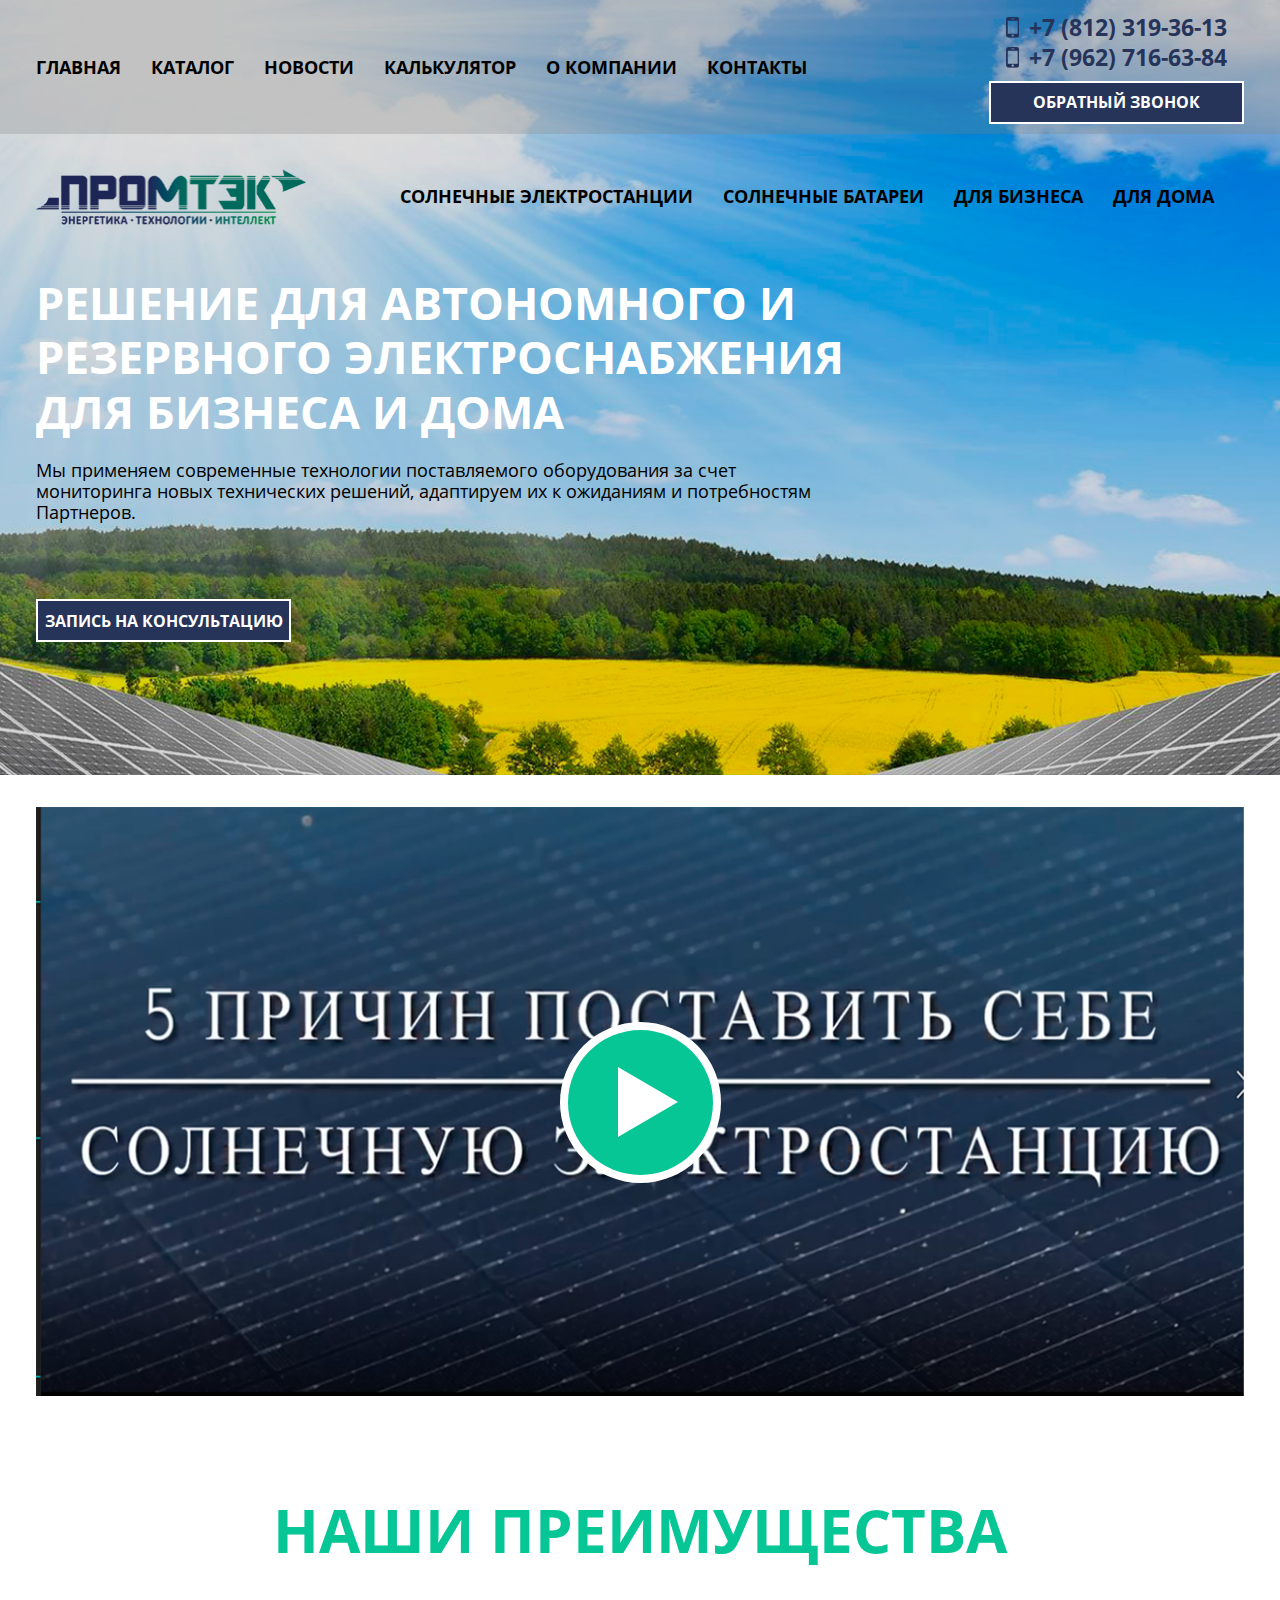
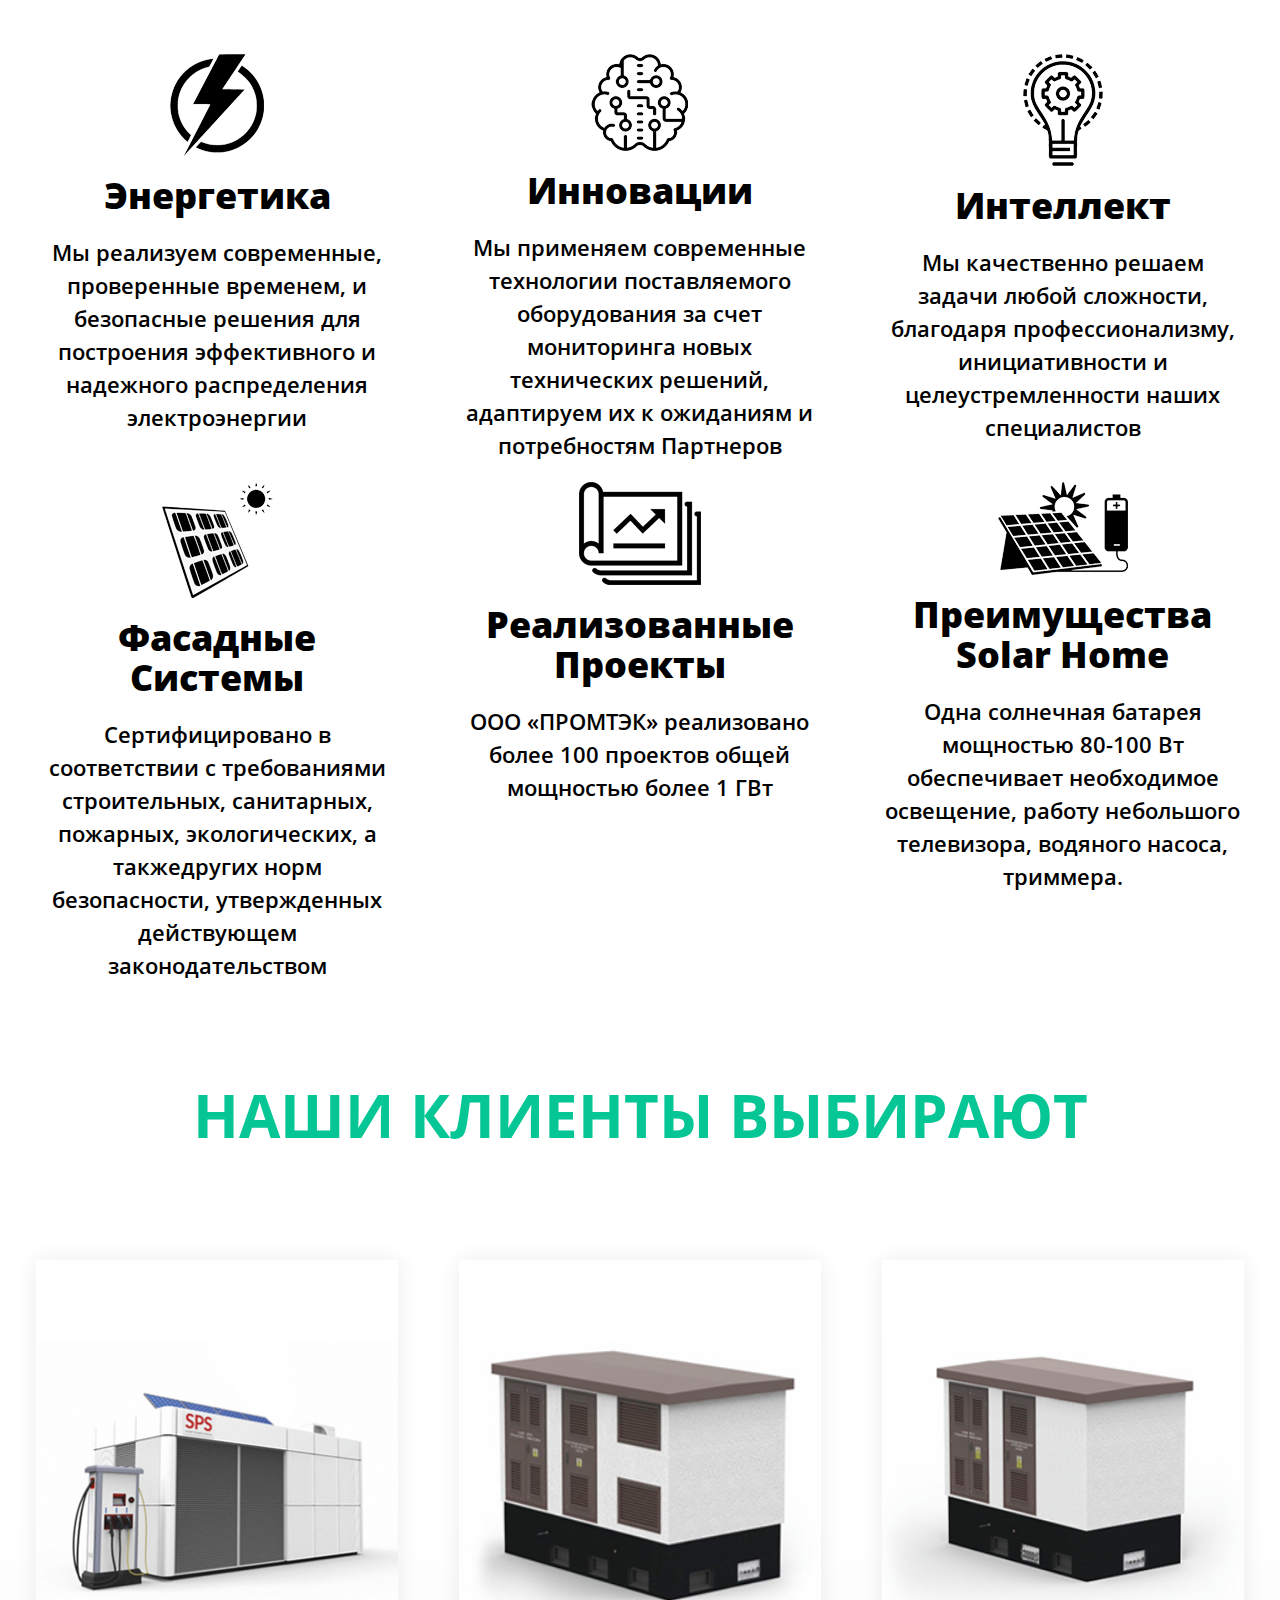
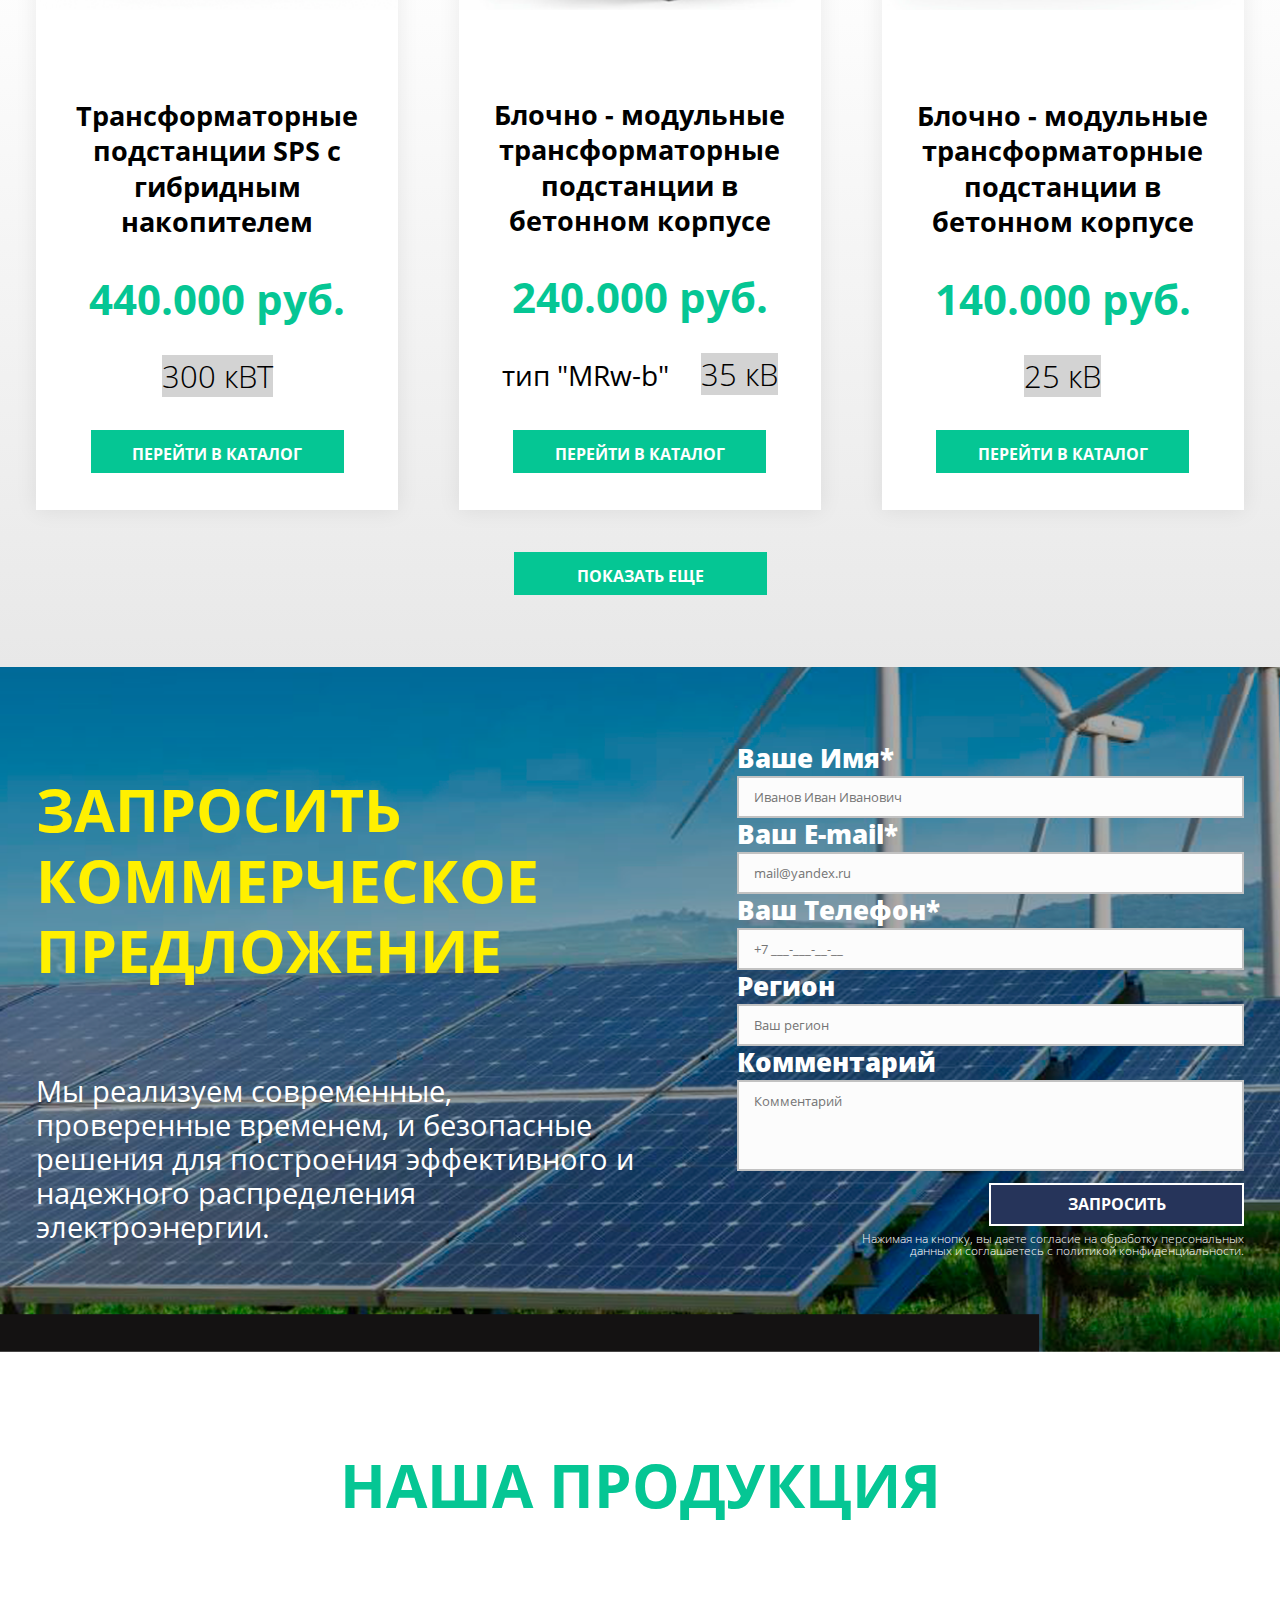
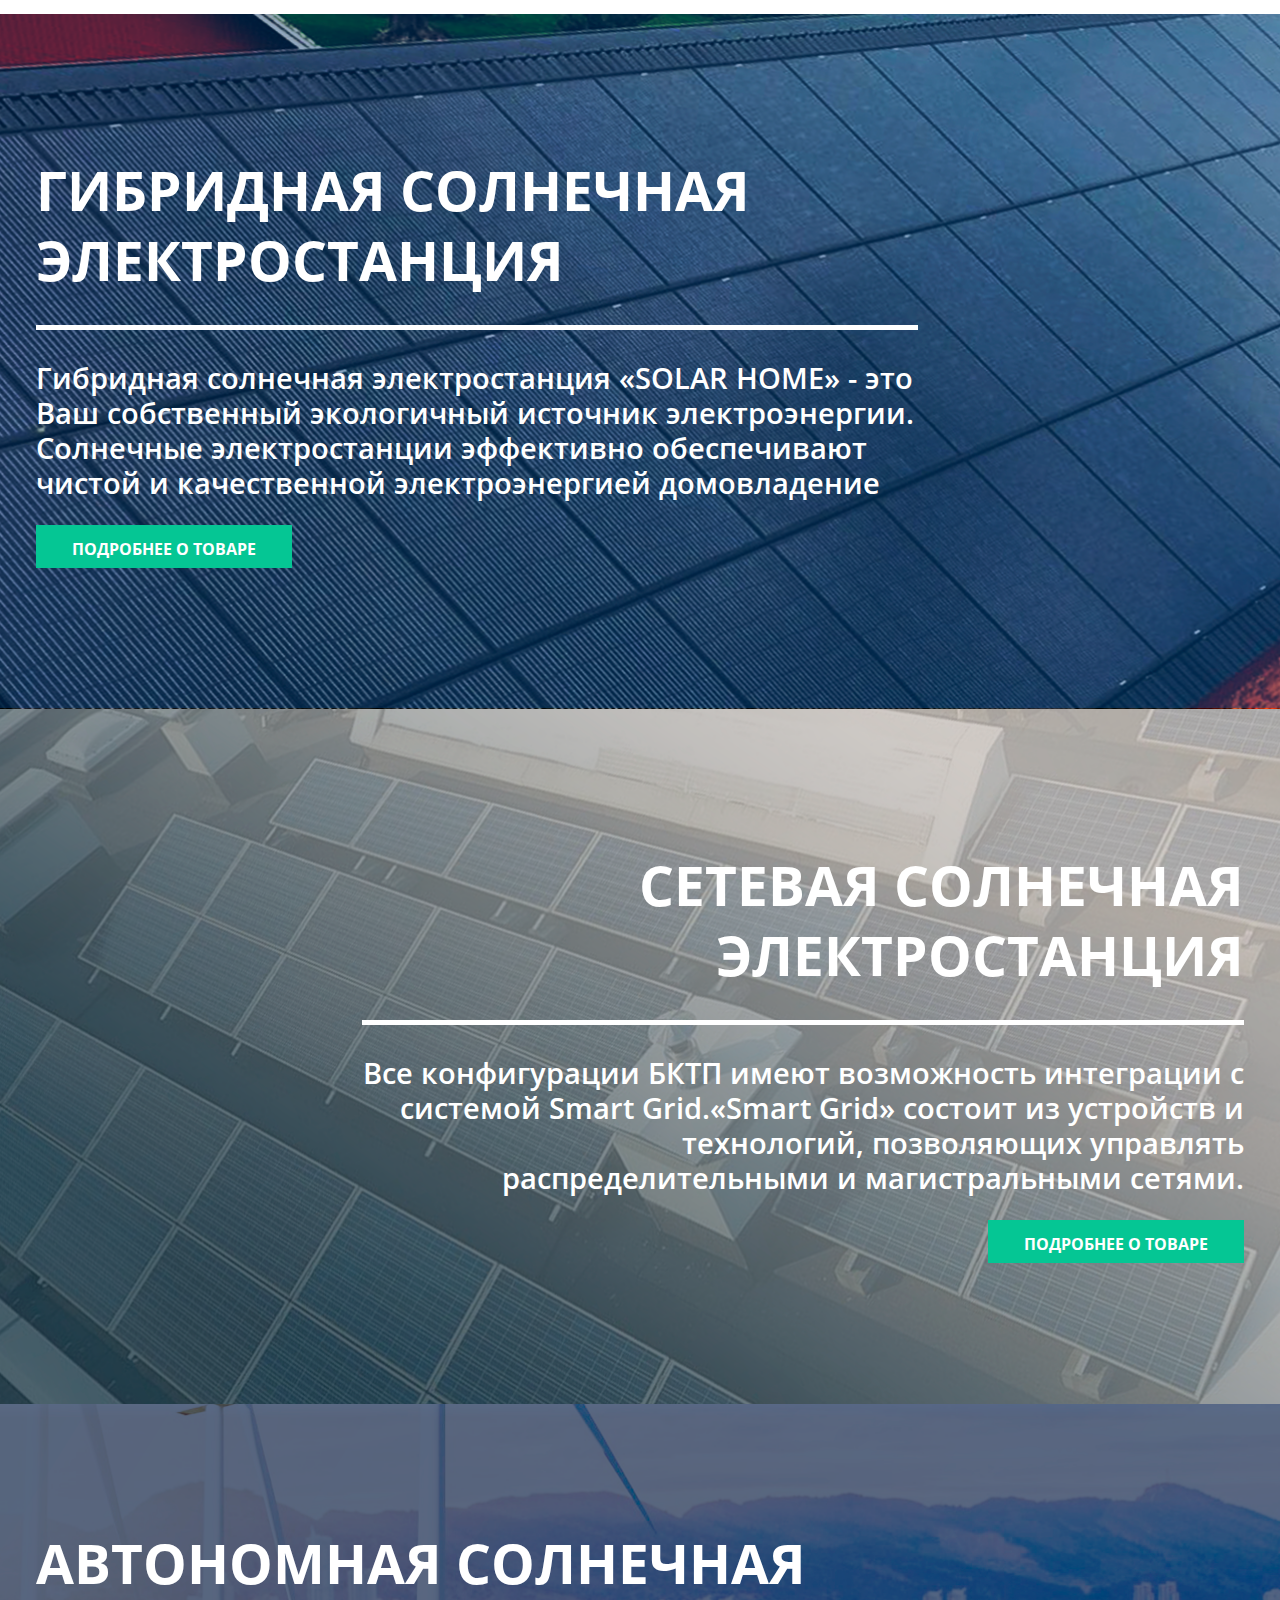
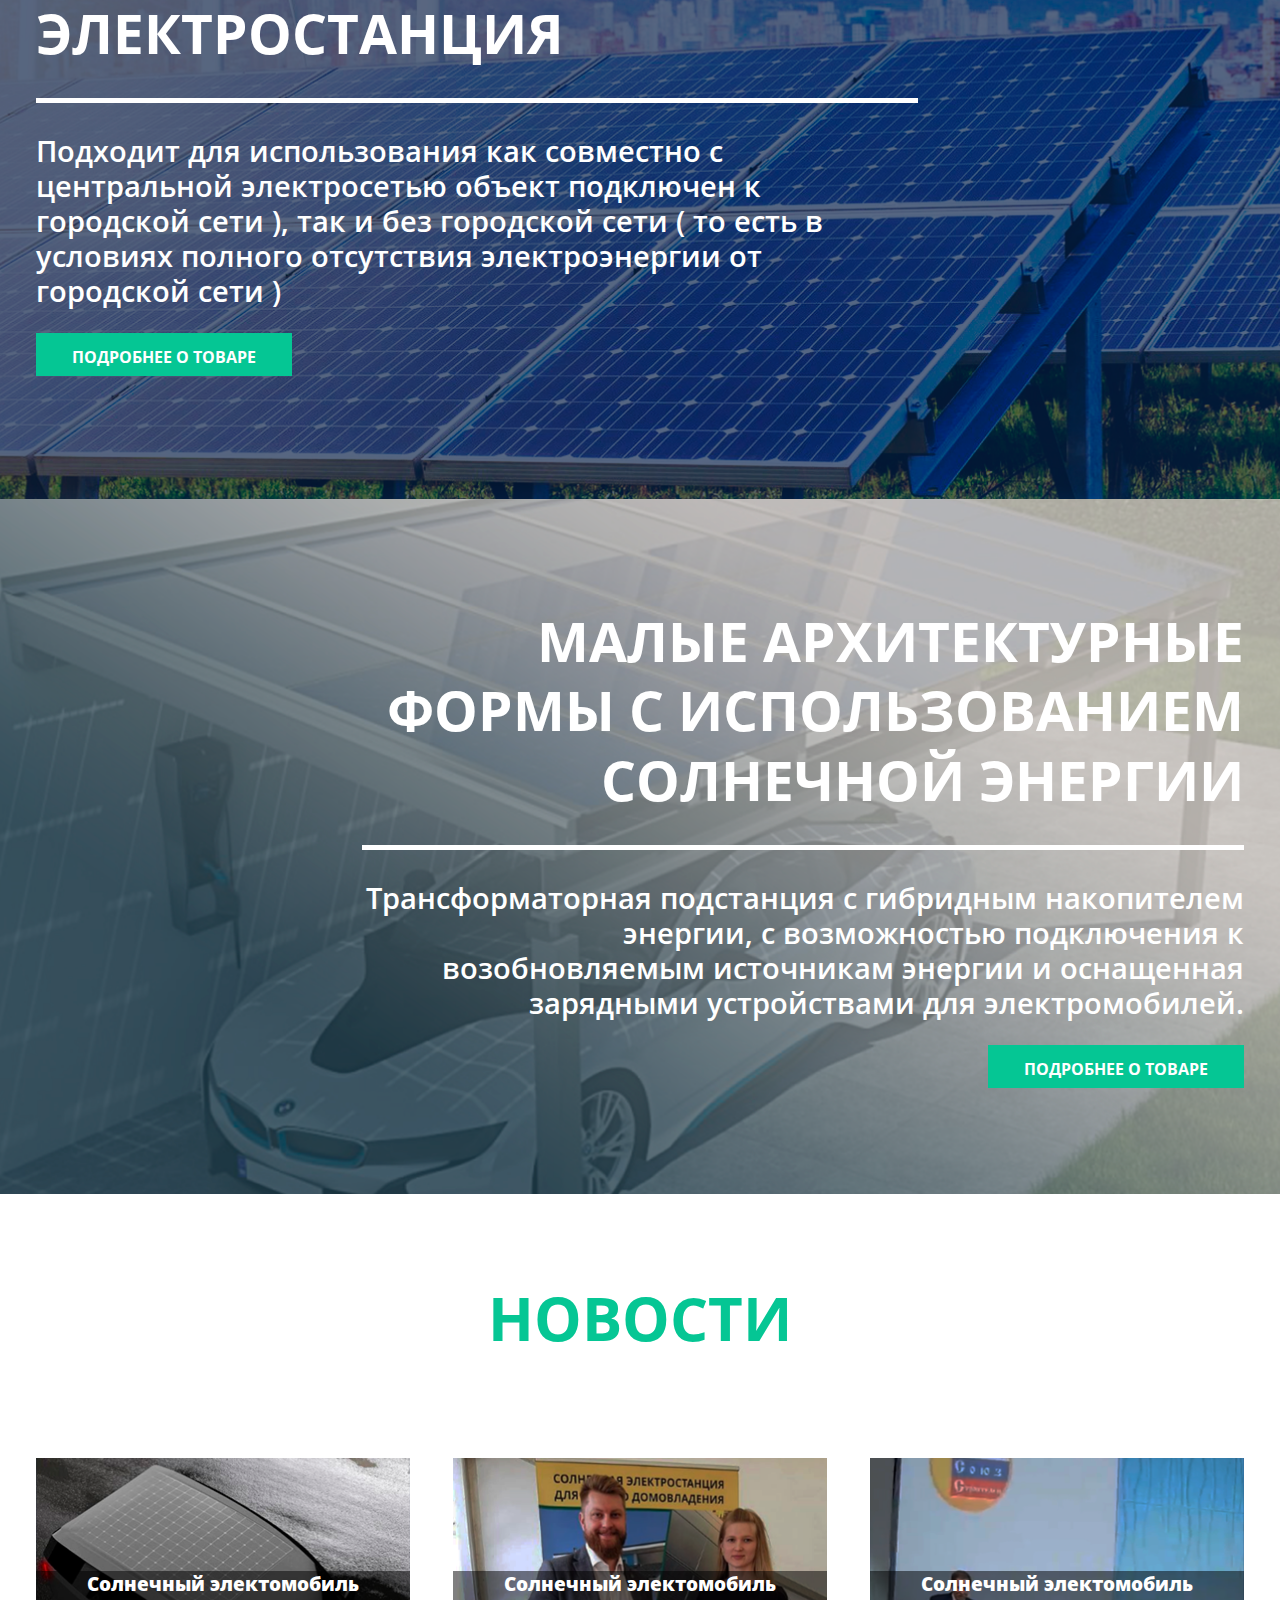
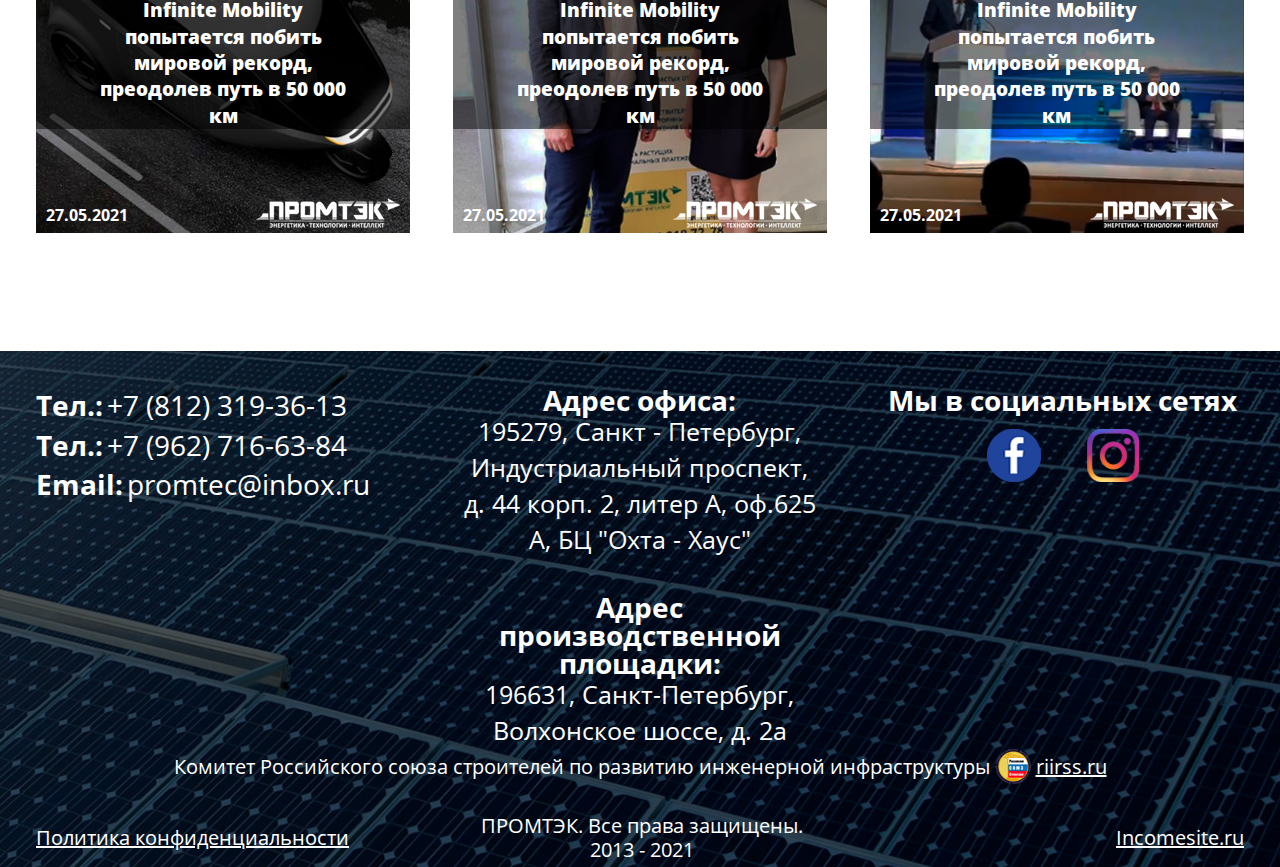
==== index.html @ 2bddaad9 "catalog-tems almost done" ====
<!DOCTYPE html>
<html lang="ru">

<head>
    <meta charset="UTF-8">
    <title>Главная</title>
    <meta name="viewport"
          content="width=device-width, initial-scale=1, minimum-scale=1, maximum-scale=1, user-scalable=no">
    <link rel="shortcut icon" href="img/icon/favicon.ico" type="image/x-icon">
    <!-- Link fancybox CSS -->
    <link rel="stylesheet" href="lib/fancybox/css/jquery.fancybox.css">
    <!-- Link slickslider CSS -->
    <link rel="stylesheet" href="lib/slick/slickslider.css">
    <!-- Link rSlider CSS -->
    <link rel="stylesheet" href="lib/rSlider/css/rSlider.min.css"/>

    <link rel="stylesheet" href="styles/main.css"/>
</head>

<body class="flex-scroll">
<header class="header main-page_header">
    <div class="header-background">
        <div class="wrapper">
            <nav class="top-menu">
                <ul class="top-menu__list">
                    <li class="top-menu__item"><a href="./index.html" class="top-menu__link">ГЛАВНАЯ</a></li>
                    <li class="top-menu__item drop-down"><a href="./catalog.html" class="top-menu__link">КАТАЛОГ</a></li>
                    <li class="top-menu__item"><a href="./news.html" class="top-menu__link">НОВОСТИ</a></li>
                    <li class="top-menu__item"><a href="./calculator.html" class="top-menu__link">КАЛЬКУЛЯТОР</a></li>
                    <li class="top-menu__item"><a href="./about.html" class="top-menu__link">О КОМПАНИИ</a></li>
                    <li class="top-menu__item"><a href="./contacts.html" class="top-menu__link">КОНТАКТЫ</a></li>
                </ul>
            </nav>
            <div class="top-callback">
                <div class="top-callback__container">
                    <svg
                            xmlns="http://www.w3.org/2000/svg"
                            xmlns:xlink="http://www.w3.org/1999/xlink"
                            width="13px" height="21px">
                        <image x="0px" y="0px" width="13px" height="21px"
                               xlink:href="[data-uri]"/>
                    </svg>
                    <span class="top-callback__phone"><a href="tel:+7-(812)-319-36-13">+7 (812) 319-36-13</a></span>
                </div>
                <div class="top-callback__container">
                    <svg
                            xmlns="http://www.w3.org/2000/svg"
                            xmlns:xlink="http://www.w3.org/1999/xlink"
                            width="13px" height="21px">
                        <image x="0px" y="0px" width="13px" height="21px"
                               xlink:href="[data-uri]"/>
                    </svg>
                    <span class="top-callback__phone"><a href="tel:+7-(962)-716-63-84">+7 (962) 716-63-84</a></span>
                </div>

                <button type="button" data-src="#00" class="top-callback__btn btn-style_alpha modal-inline_no-arrows">
                    <span>ОБРАТНЫЙ ЗВОНОК</span></button>
            </div>
            <div class="catalog-drop-down" style="display: none;">

                <div class="catalog-drop-down__row-item">
                    <div class="catalog-drop-down__item">
                        <div class="catalog-drop-down__item-link_container">
                            <a href="#">Трансформаторная подстанция
                                SPS с гибридным накопителем</a>
                        </div>
                        <div class="catalog-drop-down__all-link_container">
                            <a href="#">Все товары</a>
                            <svg
                                    xmlns="http://www.w3.org/2000/svg"
                                    xmlns:xlink="http://www.w3.org/1999/xlink"
                                    width="15px" height="15px">
                                <image x="0px" y="0px" width="15px" height="15px"
                                       xlink:href="[data-uri]"/>
                            </svg>
                        </div>
                    </div>

                    <div class="catalog-drop-down__item">
                        <div class="catalog-drop-down__item-link_container">
                            <a href="#">Распределительные устройства
                                среднего напряжения</a>
                        </div>
                        <div class="catalog-drop-down__all-link_container">
                            <a href="#">Все товары</a>
                            <svg
                                    xmlns="http://www.w3.org/2000/svg"
                                    xmlns:xlink="http://www.w3.org/1999/xlink"
                                    width="15px" height="15px">
                                <image x="0px" y="0px" width="15px" height="15px"
                                       xlink:href="[data-uri]"/>
                            </svg>
                        </div>
                    </div>

                    <div class="catalog-drop-down__item">
                        <div class="catalog-drop-down__item-link_container">
                            <a href="#">Распределительные устройства
                                низкого напряжения</a>
                        </div>
                        <div class="catalog-drop-down__all-link_container">
                            <a href="#">Все товары</a>
                            <svg
                                    xmlns="http://www.w3.org/2000/svg"
                                    xmlns:xlink="http://www.w3.org/1999/xlink"
                                    width="15px" height="15px">
                                <image x="0px" y="0px" width="15px" height="15px"
                                       xlink:href="[data-uri]"/>
                            </svg>
                        </div>
                    </div>
                </div>
                <div class="catalog-drop-down__row-item">
                    <div class="catalog-drop-down__item">
                        <div class="catalog-drop-down__item-link_container">
                            <a href="#">Гибридные солнечные
                                электростанции</a>
                        </div>
                        <div class="catalog-drop-down__all-link_container">
                            <a href="#">Все товары</a>
                            <svg
                                    xmlns="http://www.w3.org/2000/svg"
                                    xmlns:xlink="http://www.w3.org/1999/xlink"
                                    width="15px" height="15px">
                                <image x="0px" y="0px" width="15px" height="15px"
                                       xlink:href="[data-uri]"/>
                            </svg>
                        </div>
                    </div>

                    <div class="catalog-drop-down__item">
                        <div class="catalog-drop-down__item-link_container">
                            <a href="#">БКТП 35 кВ</a>
                        </div>
                        <div class="catalog-drop-down__all-link_container">
                            <a href="#">Все товары</a>
                            <svg
                                    xmlns="http://www.w3.org/2000/svg"
                                    xmlns:xlink="http://www.w3.org/1999/xlink"
                                    width="15px" height="15px">
                                <image x="0px" y="0px" width="15px" height="15px"
                                       xlink:href="[data-uri]"/>
                            </svg>
                        </div>
                    </div>

                    <div class="catalog-drop-down__item">
                        <div class="catalog-drop-down__item-link_container">
                            <a href="#">БКТП до 20 кВ</a>
                        </div>
                        <div class="catalog-drop-down__all-link_container">
                            <a href="#">Все товары</a>
                            <svg
                                    xmlns="http://www.w3.org/2000/svg"
                                    xmlns:xlink="http://www.w3.org/1999/xlink"
                                    width="15px" height="15px">
                                <image x="0px" y="0px" width="15px" height="15px"
                                       xlink:href="[data-uri]"/>
                            </svg>
                        </div>
                    </div>
                </div>
            </div>
        </div>
    </div>
    <div class="header-under_menu">
        <div class="wrapper">
            <div class="top-logo">
                <a href="index.html" class="top-logo__link">
                    <img src="./img/main/logo.png" alt="Логотип не найден">
                </a>
            </div>
            <nav class="top-menu">
                <ul class="top-menu__list">
                    <li class="top-menu__item"><a href="./catalog-items.html" class="top-menu__link">СОЛНЕЧНЫЕ ЭЛЕКТРОСТАНЦИИ</a></li>
                    <li class="top-menu__item"><a href="./catalog-items.html" class="top-menu__link">СОЛНЕЧНЫЕ БАТАРЕИ</a></li>
                    <li class="top-menu__item"><a href="./businessuse.html" class="top-menu__link">ДЛЯ БИЗНЕСА</a></li>
                    <li class="top-menu__item"><a href="./homeuse.html" class="top-menu__link">ДЛЯ ДОМА</a></li>
                </ul>
            </nav>
        </div>
    </div>
    <div class="header-separator">
        <div class="wrapper">
            <section class="header-section">
                <p class="header-section__main-label"> РЕШЕНИЕ ДЛЯ АВТОНОМНОГО И</p>
                <p class="header-section__main-label"> РЕЗЕРВНОГО ЭЛЕКТРОСНАБЖЕНИЯ</p>
                <p class="header-section__main-label"> ДЛЯ БИЗНЕСА И ДОМА</p>
                <span class="header-section__second-label">Мы применяем современные технологии поставляемого оборудования
                    за счет <br>
                    мониторинга новых технических решений, адаптируем их к ожиданиям и потребностям <br>
                    Партнеров.</span>
                <div class="header-section__container">
                    <button class="header-section__btn btn-style_alpha">
                        <span>ЗАПИСЬ НА КОНСУЛЬТАЦИЮ</span>
                    </button>
                </div>
            </section>
        </div>
    </div>
</header>

<main class="main">
    <section class="main-page_capabilities-and-choice">
        <div class="wrapper">

            <div class="video">
                <div class="video-control video-play"></div>
                <div class="video-control video-over"></div>
                <video class="video_player" preload="auto" poster="./img/main/poster.png">
                    <source id='mp4' src="http://media.w3.org/2010/05/sintel/trailer.mp4" type='video/mp4'/>
                    <source id='webm' src="http://media.w3.org/2010/05/sintel/trailer.webm" type='video/webm'/>
                    <source id='ogv' src="http://media.w3.org/2010/05/sintel/trailer.ogv" type='video/ogg'/>
                </video>
            </div>

            <div class="main-page_capabilities">
                <h2 class="main-page_capabilities__main-label">НАШИ ПРЕИМУЩЕСТВА</h2>
                <div class="main-page_capabilities__container">
                    <div class="main-page_capabilities__item">
                        <div class="main-page_capabilities__svg-container">
                            <svg
                                    xmlns="http://www.w3.org/2000/svg"
                                    xmlns:xlink="http://www.w3.org/1999/xlink"
                                    width="94px" height="102px">
                                <image x="0px" y="0px" width="94px" height="102px"
                                       xlink:href="[data-uri]"/>
                            </svg>
                        </div>
                        <p class="main-page_capabilities__named-label">Энергетика</p>
                        <div class="main-page_capabilities__label-container">
                            <span>
                                Мы реализуем
                                современные, проверенные
                                временем, и безопасные
                                решения для построения
                                эффективного и
                                надежного распределения
                                электроэнергии
                            </span>
                        </div>
                    </div>

                    <div class="main-page_capabilities__item">
                        <div class="main-page_capabilities__svg-container">
                            <svg
                                    xmlns="http://www.w3.org/2000/svg"
                                    xmlns:xlink="http://www.w3.org/1999/xlink"
                                    width="97px" height="97px">
                                <image x="0px" y="0px" width="97px" height="97px"
                                       xlink:href="[data-uri]"/>
                            </svg>
                        </div>
                        <p class="main-page_capabilities__named-label">Инновации</p>
                        <div class="main-page_capabilities__label-container">
                            <span>
                               Мы применяем современные
                                технологии поставляемого
                                оборудования за счет
                                мониторинга новых
                                технических решений,
                                адаптируем их к ожиданиям
                                и потребностям Партнеров
                            </span>
                        </div>
                    </div>

                    <div class="main-page_capabilities__item">
                        <div class="main-page_capabilities__svg-container">
                            <svg
                                    xmlns="http://www.w3.org/2000/svg"
                                    xmlns:xlink="http://www.w3.org/1999/xlink"
                                    width="80px" height="112px">
                                <image x="0px" y="0px" width="80px" height="112px"
                                       xlink:href="[data-uri]"/>
                            </svg>
                        </div>
                        <p class="main-page_capabilities__named-label">Интеллект</p>
                        <div class="main-page_capabilities__label-container">
                            <span>
                            Мы качественно решаем
                            задачи любой сложности,
                            благодаря профессионализму,
                            инициативности и
                            целеустремленности
                            наших специалистов
                            </span>
                        </div>
                    </div>

                    <div class="main-page_capabilities__item">
                        <div class="main-page_capabilities__svg-container">
                            <svg
                                    xmlns="http://www.w3.org/2000/svg"
                                    xmlns:xlink="http://www.w3.org/1999/xlink"
                                    width="111px" height="116px">
                                <image x="0px" y="0px" width="111px" height="116px"
                                       xlink:href="[data-uri]"/>
                            </svg>
                        </div>
                        <p class="main-page_capabilities__named-label">Фасадные <br>
                            Системы
                        </p>
                        <div class="main-page_capabilities__label-container">
                            <span>
                                Сертифицировано в
                                соответствии с требованиями
                                строительных, санитарных,
                                 пожарных, экологических,
                                а такжедругих норм
                                безопасности, утвержденных
                                действующем
                                законодательством
                            </span>
                        </div>
                    </div>

                    <div class="main-page_capabilities__item">
                        <div class="main-page_capabilities__svg-container">
                            <svg
                                    xmlns="http://www.w3.org/2000/svg"
                                    xmlns:xlink="http://www.w3.org/1999/xlink"
                                    width="122px" height="103px">
                                <image x="0px" y="0px" width="122px" height="103px"
                                       xlink:href="[data-uri]"/>
                            </svg>
                        </div>
                        <p class="main-page_capabilities__named-label">Реализованные <br>
                            Проекты</p>
                        <div class="main-page_capabilities__label-container">
                            <span>
                                ООО «ПРОМТЭК»
                                реализовано
                                более 100 проектов
                                общей мощностью
                                более 1 ГВт
                            </span>
                        </div>
                    </div>

                    <div class="main-page_capabilities__item">
                        <div class="main-page_capabilities__svg-container">
                            <svg
                                    xmlns="http://www.w3.org/2000/svg"
                                    xmlns:xlink="http://www.w3.org/1999/xlink"
                                    width="130px" height="93px">
                                <image x="0px" y="0px" width="130px" height="93px"
                                       xlink:href="[data-uri]"/>
                            </svg>
                        </div>
                        <p class="main-page_capabilities__named-label">Преимущества <br>
                            Solar Home
                        </p>
                        <div class="main-page_capabilities__label-container">
                            <span>
                                Одна солнечная батарея
                                мощностью 80-100 Вт
                                обеспечивает необходимое
                                освещение, работу
                                небольшого телевизора,
                                водяного насоса, триммера.
                            </span>
                        </div>
                    </div>
                </div>
            </div>

            <div class="main-page_choice">
                <h2 class="main-page_choice__main-label">НАШИ КЛИЕНТЫ ВЫБИРАЮТ</h2>
                <div class="main-page_choice__container">
                    <div class="main-page_choice__row">
                        <div class="main-page_choice__item">
                            <div class="main-page_choice__img-container">
                                <img src="./img/main/item1.png" alt="Изображение товара не найдено">
                            </div>

                            <div class="main-page_choice__name-container">
                                <span>Трансформаторные
                                подстанции
                                SPS с гибридным
                                 накопителем
                                </span>
                            </div>
                            <div style="display: none" class="main-page_choice__options-hover-container">
                                <div class="main-page_choice__detail-container">
                                    <p class="main-page_choice__detail-name">
                                        Максимальная мощность
                                        трансформатора
                                    </p>
                                    <p class="main-page_choice__detail-chart">
                                        1000 кВА
                                    </p>
                                </div>
                                <div class="main-page_choice__detail-container">
                                    <p class="main-page_choice__detail-name">
                                        Максимальная мощность
                                    </p>
                                    <p class="main-page_choice__detail-chart">
                                        до 498,4 кВт.ч (8 х 62,3 кВт.ч)
                                    </p>
                                </div>
                                <div class="main-page_choice__detail-container">
                                    <p class="main-page_choice__detail-name">
                                        Номинальное напряжение
                                        (выс/низ)
                                    </p>
                                    <p class="main-page_choice__detail-chart">
                                        до 25 кВ / 1 кВ
                                    </p>
                                </div>
                                <div class="main-page_choice__detail-container">
                                    <p class="main-page_choice__detail-name">
                                        Номинальный кратковременный
                                        выдерживаемый ток
                                    </p>
                                    <p class="main-page_choice__detail-chart">
                                        40 кА
                                    </p>
                                </div>
                            </div>
                            <div class="main-page_choice__wrapper">
                                <p class="main-page_choice__cost"> 440.000 руб.
                                </p>
                                <div class="main-page_choice__type-container">
                                    <span class="main-page_choice__power"> 300 кВТ</span>
                                </div>

                                <a href="#" class="main-page_choice__link btn-style_beta"><span>ПЕРЕЙТИ В КАТАЛОГ</span></a>
                            </div>
                        </div>

                        <div class="main-page_choice__item">
                            <div class="main-page_choice__img-container">
                                <img src="./img/main/item2.png" alt="Изображение товара не найдено">
                            </div>

                            <div class="main-page_choice__name-container">
                                <span>Блочно - модульные
                                трансформаторные
                                подстанции
                                в бетонном корпусе
                                </span>
                            </div>
                            <div style="display: none" class="main-page_choice__options-hover-container">
                                <div class="main-page_choice__detail-container">
                                    <p class="main-page_choice__detail-name">
                                        Максимальная мощность
                                        трансформатора
                                    </p>
                                    <p class="main-page_choice__detail-chart">
                                        1000 кВА
                                    </p>
                                </div>
                                <div class="main-page_choice__detail-container">
                                    <p class="main-page_choice__detail-name">
                                        Номинальная чистота
                                    </p>
                                    <p class="main-page_choice__detail-chart">
                                        50 / 60 Гц
                                    </p>
                                </div>
                                <div class="main-page_choice__detail-container">
                                    <p class="main-page_choice__detail-name">
                                        Степень зашиты
                                    </p>
                                    <p class="main-page_choice__detail-chart">
                                        IP 43
                                    </p>
                                </div>
                                <div class="main-page_choice__detail-container">
                                    <p class="main-page_choice__detail-name">
                                        Ток электродинамической
                                        стойкости
                                    </p>
                                    <p class="main-page_choice__detail-chart">
                                        50 кА
                                    </p>
                                </div>
                            </div>
                            <div class="main-page_choice__wrapper">
                                <p class="main-page_choice__cost"> 240.000 руб.
                                </p>
                                <div class="main-page_choice__type-container">
                                    <span class="main-page_choice__type"> тип "MRw-b" </span>
                                    <span class="main-page_choice__power"> 35 кВ</span>
                                </div>

                                <a href="#" class="main-page_choice__link btn-style_beta"><span>ПЕРЕЙТИ В КАТАЛОГ</span></a>
                            </div>
                        </div>

                        <div class="main-page_choice__item">
                            <div class="main-page_choice__img-container">
                                <img src="./img/main/item3.png" alt="Изображение товара не найдено">
                            </div>

                            <div class="main-page_choice__name-container">
                                <span>Блочно - модульные
                                трансформаторные
                                подстанции
                                в бетонном корпусе
                                </span>
                            </div>
                            <div style="display: none" class="main-page_choice__options-hover-container">
                                <div class="main-page_choice__detail-container">
                                    <p class="main-page_choice__detail-name">
                                        Максимальная мощность
                                        трансформатора
                                    </p>
                                    <p class="main-page_choice__detail-chart">
                                        1000 кВА
                                    </p>
                                </div>
                                <div class="main-page_choice__detail-container">
                                    <p class="main-page_choice__detail-name">
                                        Номинальная частота
                                    </p>
                                    <p class="main-page_choice__detail-chart">
                                        50 / 60 Гц
                                    </p>
                                </div>
                                <div class="main-page_choice__detail-container">
                                    <p class="main-page_choice__detail-name">
                                        Степень зашиты
                                    </p>
                                    <p class="main-page_choice__detail-chart">
                                        IP 43
                                    </p>
                                </div>
                                <div class="main-page_choice__detail-container">
                                    <p class="main-page_choice__detail-name">
                                        Ток электродинамической
                                        стойкости
                                    </p>
                                    <p class="main-page_choice__detail-chart">
                                        50 кА
                                    </p>
                                </div>
                            </div>
                            <div class="main-page_choice__wrapper">
                                <p class="main-page_choice__cost"> 140.000 руб.
                                </p>
                                <div class="main-page_choice__type-container">
                                    <span class="main-page_choice__power"> 25 кВ</span>
                                </div>

                                <a href="#" class="main-page_choice__link btn-style_beta"><span>ПЕРЕЙТИ В КАТАЛОГ</span></a>
                            </div>
                        </div>
                    </div>
                </div>
                <div class="main-page__btn-container">
                    <button class="main-page__more-items btn-style_beta"><span>ПОКАЗАТЬ ЕЩЕ</span></button>
                </div>
            </div>

        </div>
    </section>
    <section class="main-page_deal-callback">
        <div class="wrapper">
            <div class="main-page_deal-callback__container">
                <div class="main-page_deal-callback__description">
                    <h2 class="main-page_deal-callback__main-label">
                        ЗАПРОСИТЬ
                        КОММЕРЧЕСКОЕ
                        ПРЕДЛОЖЕНИЕ
                    </h2>
                    <div class="main-page_deal-callback__second-label-container">
                        <span>Мы реализуем современные, проверенные
                        временем, и безопасные решения
                        для построения эффективного и надежного
                        распределения электроэнергии.</span>
                    </div>
                </div>
                <form action="" class="main-page_deal-callback__form">
                    <div class="submit-message" style="display: none">
                        <div class="message-container">
                            <img src="./img/popups/done.png" alt="">
                            <p class="message-main">Спасибо!</p>
                            <p class="message-semi"> Ваша заявка принята, мы свяжемся <br>
                                с Вами в ближайшее время.</p>
                        </div>
                    </div>
                    <div class="main-page_deal-callback__item">
                        <p class="main-page_deal-callback__item-description">Ваше Имя*</p>
                        <input type="text" placeholder="Иванов Иван Иванович" name="name">
                    </div>

                    <div class="main-page_deal-callback__item">
                        <p class="main-page_deal-callback__item-description">Ваш E-mail*</p>
                        <input type="text" placeholder="mail@yandex.ru" name="email">
                    </div>

                    <div class="main-page_deal-callback__item">
                        <p class="main-page_deal-callback__item-description">Ваш Телефон*</p>
                        <input type="text" placeholder="+7 ___-___-__-__" name="phone">
                    </div>

                    <div class="main-page_deal-callback__item">
                        <p class="main-page_deal-callback__item-description">Регион</p>
                        <input type="text" placeholder="Ваш регион" name="region">
                    </div>

                    <div class="main-page_deal-callback__item">
                        <p class="main-page_deal-callback__item-description">Комментарий</p>
                        <textarea placeholder="Комментарий" name="comment"></textarea>
                    </div>
                    <div class="main-page_deal-callback__btn-container">
                        <button type="button" class="main-page_deal-callback__btn btn-style_alpha">
                            <span>ЗАПРОСИТЬ</span></button>
                    </div>
                    <div class="main-page_deal-callback__btn-description">
                        <p> Нажимая на кнопку, вы даете согласие на обработку персональных </p>
                        <p> данных и соглашаетесь c политикой конфиденциальности.</p>
                    </div>
                </form>
            </div>
        </div>
    </section>
    <section class="main-page_production">

        <h2 class="main-page_production__main-label">НАША ПРОДУКЦИЯ</h2>
        <div class="main-page_production__canvas" id="show-item1">
            <div class="wrapper container-left">
                <div class="main-page_production__container ">
                    <h3 class="main-page_production__item-label">
                        ГИБРИДНАЯ СОЛНЕЧНАЯ
                        ЭЛЕКТРОСТАНЦИЯ
                    </h3>
                    <div class="main-page_production__item-border"></div>
                    <div class="main-page_production__item-description">
                <span>Гибридная солнечная электростанция «SOLAR НОМЕ» - это
                Ваш собственный экологичный источник электроэнергии.
                Солнечные электростанции эффективно обеспечивают
                чистой и качественной электроэнергией домовладение</span>
                    </div>
                    <div class="main-page_production__link-container">
                        <a href="#"
                           class="main-page_production__link btn-style_beta"><span>ПОДРОБНЕЕ О ТОВАРЕ</span></a>
                    </div>
                </div>
            </div>
        </div>
        <div class="main-page_production__canvas" id="show-item2">
            <div class="wrapper container-right">
                <div class="main-page_production__container ">
                    <h3 class="main-page_production__item-label">
                        СЕТЕВАЯ СОЛНЕЧНАЯ
                        ЭЛЕКТРОСТАНЦИЯ
                    </h3>
                    <div class="main-page_production__item-border"></div>
                    <div class="main-page_production__item-description">
                <span>Все конфигурации БКТП имеют возможность интеграции
                с системой Smart Grid.«Smart Grid» состоит из устройств и
                технологий, позволяющих управлять распределительными
                и магистральными сетями. </span>
                    </div>
                    <div class="main-page_production__link-container">
                        <a href="#"
                           class="main-page_production__link btn-style_beta"><span>ПОДРОБНЕЕ О ТОВАРЕ</span></a>
                    </div>
                </div>
            </div>
        </div>
        <div class="main-page_production__canvas" id="show-item3">
            <div class="wrapper container-left">
                <div class="main-page_production__container ">
                    <h3 class="main-page_production__item-label">
                        АВТОНОМНАЯ СОЛНЕЧНАЯ
                        ЭЛЕКТРОСТАНЦИЯ
                    </h3>
                    <div class="main-page_production__item-border"></div>
                    <div class="main-page_production__item-description">
                <span>Подходит для использования как совместно с центральной
                электросетью объект подключен к городской сети ), так и
                без городской сети ( то есть в условиях полного отсутствия
                электроэнергии от городской сети ) </span>
                    </div>
                    <div class="main-page_production__link-container">
                        <a href="#"
                           class="main-page_production__link btn-style_beta"><span>ПОДРОБНЕЕ О ТОВАРЕ</span></a>
                    </div>
                </div>
            </div>
        </div>
        <div class="main-page_production__canvas" id="show-item4">
            <div class="wrapper container-right">
                <div class="main-page_production__container ">
                    <h3 class="main-page_production__item-label">
                        МАЛЫЕ АРХИТЕКТУРНЫЕ
                        ФОРМЫ С ИСПОЛЬЗОВАНИЕМ
                        СОЛНЕЧНОЙ ЭНЕРГИИ
                    </h3>
                    <div class="main-page_production__item-border"></div>
                    <div class="main-page_production__item-description">
                <span>Трансформаторная подстанция с гибридным накопителем
                энергии,  с возможностью подключения к возобновляемым
                источникам энергии и оснащенная зарядными
                устройствами для электромобилей.</span>
                    </div>
                    <div class="main-page_production__link-container">
                        <a href="#"
                           class="main-page_production__link btn-style_beta"><span>ПОДРОБНЕЕ О ТОВАРЕ</span></a>
                    </div>
                </div>
            </div>
        </div>

    </section>
    <section class="main-page_news">
        <h2 class="main-page_news__main-label">НОВОСТИ</h2>
        <div class="wrapper">
            <div class="main-page_news__container" id="news1">
                <a href="./news-item.html" class="main-page_news__link_news"></a>
                <div class="main-page_news__label-container">
                    <span>
                        Солнечный электомобиль
                        Infinite Mobility
                        попытается побить
                        мировой рекорд, преодолев
                        путь в 50 000 км
                    </span>
                </div>
                <div class="main-page_news__description-container">
                    <span>27.05.2021</span>
                    <img src="./img/main/logo_news.png" alt="">
                </div>
            </div>
            <div class="main-page_news__container" id="news2">
                <a href="./news-item.html" class="main-page_news__link_news"></a>
                <div class="main-page_news__label-container">
                    <span>
                        Солнечный электомобиль
                        Infinite Mobility
                        попытается побить
                        мировой рекорд, преодолев
                        путь в 50 000 км
                    </span>
                </div>
                <div class="main-page_news__description-container">
                    <span>27.05.2021</span>
                    <img src="./img/main/logo_news.png" alt="">
                </div>
            </div>
            <div class="main-page_news__container" id="news3">
                <a href="./news-item.html" class="main-page_news__link_news"></a>
                <div class="main-page_news__label-container">
                    <span>
                        Солнечный электомобиль
                        Infinite Mobility
                        попытается побить
                        мировой рекорд, преодолев
                        путь в 50 000 км
                    </span>
                </div>
                <div class="main-page_news__description-container">
                    <span>27.05.2021</span>
                    <img src="./img/main/logo_news.png" alt="">
                </div>
            </div>
        </div>
    </section>
</main>
<footer class="footer">
    <div class="wrapper">
        <div class="bottom-info">
            <div class="bottom-info__call-container">
                <div>
                    <span class="footer-bold">Тел.:</span> <a href="tel:+7-(812)-319-36-13">+7 (812) 319-36-13</a>
                </div>
                <div>
                    <span class="footer-bold">Тел.:</span> <a href="tel:+7-(962)-716-63-84">+7 (962) 716-63-84</a>
                </div>
                <div>
                    <span class="footer-bold">Email:</span> <a href="mailto: promtec@inbox.ru">promtec@inbox.ru</a>
                </div>

            </div>

            <div class="bottom-info__adress-container">
                <div>
                    <span class="footer-bold">Адрес офиса:</span>
                </div>
                <span class="bottom-info__mini-label">
                195279, Санкт - Петербург,
                Индустриальный проспект,
                д. 44 корп. 2, литер А, оф.625 А,
                БЦ "Охта - Хаус"
                </span>
            </div>

            <div class="bottom-info__soc_link-container">
                <div>
                    <span class="footer-bold">Мы в социальных сетях</span>
                </div>

                <div class="bottom-info__soc_link">
                    <a href="#">
                        <svg
                                xmlns="http://www.w3.org/2000/svg"
                                xmlns:xlink="http://www.w3.org/1999/xlink"
                                width="55px" height="53px">
                            <image x="0px" y="0px" width="55px" height="53px"
                                   xlink:href="[data-uri]"/>
                        </svg>
                    </a>
                    <a href="#">
                        <svg
                                xmlns="http://www.w3.org/2000/svg"
                                xmlns:xlink="http://www.w3.org/1999/xlink"
                                width="52px" height="53px">
                            <image x="0px" y="0px" width="52px" height="53px"
                                   xlink:href="[data-uri]"/>
                        </svg>
                    </a>
                </div>
            </div>

            <div class="bottom-info__adress-container">
                <div>
                    <span class="footer-bold">Адрес производственной
                                площадки:</span>
                </div>
                <span class="bottom-info__mini-label">
                    196631, Санкт-Петербург,
                    Волхонское шоссе, д. 2а
                </span>
            </div>

        </div>
        <div class="bottom-info__meta-info">
            <p>Комитет Российского союза строителей по развитию инженерной инфраструктуры
                <svg
                        xmlns="http://www.w3.org/2000/svg"
                        xmlns:xlink="http://www.w3.org/1999/xlink"
                        width="36px" height="35px">
                    <image x="0px" y="0px" width="36px" height="35px"
                           xlink:href="[data-uri]"/>
                </svg>
                <a href="riirss.ru">riirss.ru</a>
            </p>
        </div>
        <div class="bottom-info__meta-link">
            <a href="" data-src="#01" class="modal-inline_no-arrows">Политика конфиденциальности</a>
            <span>ПРОМТЭК. Все права защищены. <br>
            2013 - 2021</span>
            <a href="#">Incomesite.ru</a>
        </div>
    </div>
</footer>

<div class="popups">
    <div class="popup-change-size" id="00" style="display: none">
        <form class="popup-callback" action="get" method="get">
            <div class="submit-message" style="display: none">
                <div class="message-container">
                    <img src="./img/popups/done.png" alt="">
                    <p class="message-main">Спасибо!</p>
                    <p class="message-semi"> Ваша заявка принята, мы свяжемся <br>
                        с Вами в ближайшее время.</p>
                </div>
            </div>
            <h2 class="popup-callback__main-label">Заполните форму:</h2>
            <div class="popup-callback__input-container">
                <p>Ваше Имя*</p>
                <input placeholder="Иванов Иван Иванович" type="text" name="name">
            </div>
            <div class="popup-callback__input-container">
                <p>Ваш Телефон*</p>
                <input placeholder="+7 ___ ___ __  __" type="text" name="phone">
            </div>
            <button type="button" class="popup-callback__button btn-style_beta"><span>ОТПРАВИТЬ</span></button>
            <p class="popup-callback__label-meta">Нажимая кнопку «Отправить» вы соглашаетесь с Политикой
                конфеденциальности</p>
        </form>
    </div>

    <div class="popup-change-size flex-scroll" id="01" style="display: none">
        <form class="popup-politics" action="get" method="get">
            <div class="popup-politics__container">
                <h3 class="popup-politics__main-label">Политика конфиденциальности и защиты информации.</h3>
                <p>Отправляя данные на в форме заявки сайте, Вы соглашаетесь с Политикой конфиденциальности и защиты
                    информации.</p>
                <h3 class="popup-politics__main-label">Защита данных.</h3>
                <p>Собственник сайта не может передать или раскрыть информацию, предоставленную пользователем (далее
                    Пользователь) при регистрации и использовании функций сайта третьим лицам, кроме случаев, описанных
                    законодательством страны, на территории которой пользователь ведет свою деятельность.</p>
                <p> Получение персональной информации</p>
                <p>Для коммуникации на сайте пользователь обязан внести некоторую персональную информацию.</p>
                <p>Предоставив свои персональные данные, Вы предоставляете ООО ПРОМТЭК (юридический адрес: 195279, Санкт
                    - Петербург, Индустриальный проспект, д. 44 корп. 2, литер А, оф.625 А, БЦ "Охта - Хаус"</p>
                <ol>
                    <li> Полное имя;</li>
                    <li> Адрес электронной почты;</li>
                    <li> Номер стационарного (мобильного) телефона;</li>
                    <li> Почтовый адрес;</li>
                    <li> Возраст (дата рождения) и т.д.</li>
                </ol>
                <h3 class="popup-politics__main-label">Использование персональной информации.</h3>
                <p>Сайт использует личную информацию Пользователя для обслуживания и для улучшения качества
                    предоставляемых услуг. Часть персональной информации может быть предоставлена банку или платежной
                    системе. Сайт прилагает все усилия для сбережения в сохранности личных данных Пользователя. Личная
                    информация может быть раскрыта в случаях, описанных законодательством, либо когда администрация
                    сочтет подобные действия необходимыми для соблюдения юридической процедуры, судебного распоряжения
                    или легального процесса необходимого для работы Пользователя с Сайтом. В других случаях, ни при
                    каких условиях, информация, которую Пользователь передает Сайту, не будет раскрыта третьим
                    лицам.</p>

                <h3 class="popup-politics__main-label">Коммуникация.</h3>

                <p>После того, как Пользователь оставил данные, он получает сообщение, подтверждающее успешную отправку
                    данных. Ваше согласие на обработку персональных данных будет действительным до того момента, пока Вы
                    не отзовете его, направив письмо по вышеуказанному адресу в ООО ПРОМТЭК
                </p>

                <h3 class="popup-politics__main-label">Сookie-файлы</h3>

                <p>Принимая данную политику конфиденциальности, Вы соглашаетесь на использование cookie-файлов на данном
                    веб-сайте, которые описаны ниже. Сведения о cookie -файлах Что такое cookie-файл? Сookie-файл – это
                    небольшой текстовый файл, который веб-сайт размещает на Вашем компьютере, телефоне
                    или другом устройстве, в котором содержится информация о Вашей навигации по этому веб-сайту.
                    Сookie-файлы необходимы для осуществления навигации, обеспечения ее удобства, и они не причиняют
                    вреда Вашему компьютер. Хотя в настоящей политике cookie-файлы общего назначения используются,
                    поскольку они являются основным способом хранения информации, используемой данным веб- сайтом,
                    «местные хранилища» веб-браузера используются для тех же самых целей, что и cookie-файлы. В этой
                    связи вся информация, включенная в настоящий раздел, также относится и к таким «местным хранилищам»
                    ("local storage"). Для каких целей cookie-файлы используются на данном веб-сайте? Сookie-файлы
                    являются важной частью функционирования веб-сайта. Основной целью наших cookie-файлов является
                    улучшение Вашей навигации по сайту.
                </p>

                <h3 class="popup-politics__main-label">Ссылки</h3>

                <p>На сайте могут содержаться ссылки на другие сайты. Сайт не несет ответственности за содержание,
                    качество и политику безопасности этих сайтов. Данное заявление о конфиденциальности относится только
                    к информации, размещенной непосредственно на сайте.
                    Безопасность</p>
                <p>Сайт обеспечивает безопасность персональных данных Пользователя от несанкционированного доступа.</p>
                <h3 class="popup-politics__main-label">Уведомления об изменениях</h3>
                <p>Сайт оставляет за собой право вносить изменения в Политику конфиденциальности без дополнительных
                    уведомлений. Нововведения вступают в силу с момента их опубликования. Пользователи могут отслеживать
                    изменения в Политике конфиденциальности.
                </p>
            </div>
        </form>
    </div>
</div>

<!-- Jquery -->
<script type="text/javascript" src="lib/jquery/jquery.min.js"></script>
<!--  fancybox JS -->
<script src="lib/fancybox/js/jquery.fancybox.js"></script>
<!-- Slick JS -->
<script src="lib/slick/slick.min.js"></script>
<script src="lib/slick/setups.js"></script>
<!-- Link rSlider JS -->
<script src="lib/rSlider/js/rSlider.min.js"></script>
<!-- JS -->
<script src="js/main.js"></script>
</body>

</html>
---- lib/slick/slickslider.css ----
/* Слайдер */
.slick-slider{}
/* Слайдер запущен */
.slick-slider.slick-initialized{}
/* Слайдер с точками */
.slick-slider.slick-dotted{}
/* Ограничивающая оболочка */
.slick-list {
    overflow: hidden;
}
/* Лента слайдов */
.slick-track{
    display: flex;
}
/* Слайд */
.slick-slide{}
/* Слайд активный (показывается) */
.slick-slide.slick-active{}
/* Слайд основной */
.slick-slide.slick-current{}
/* Слайд по центру */
.slick-slide.slick-center{}
/* Клонированный слайд */
.slick-slide.slick-cloned{}
/* Стрелка */
.slick-arrow{}
/* Стрелка влево */
.slick-arrow.slick-prev{}
/* Стрелка вправо */
.slick-arrow.slick-next{}
/* Стрелка не активная */
.slick-arrow.slick-disabled{}
/* Точки (булиты) */
.slick-dots{

}
.slick-dots li{

}
/* Активная точка */
.slick-dots li.slick-active{}
/* Элемент точки */
.slick-dots li button{
    font-size: 0;
}
---- lib/rSlider/css/rSlider.min.css ----
.rs-container *{box-sizing:border-box;-webkit-touch-callout:none;-webkit-user-select:none;-khtml-user-select:none;-moz-user-select:none;-ms-user-select:none;user-select:none}.rs-container{font-family:Arial,Helvetica,sans-serif;height:45px;position:relative}.rs-container .rs-bg,.rs-container .rs-selected{background-color:#eee;border:1px solid #ededed;height:10px;left:0;position:absolute;top:5px;width:100%;border-radius:3px}.rs-container .rs-selected{background-color:#00b3bc;border:1px solid #00969b;transition:all .2s linear;width:0}.rs-container.disabled .rs-selected{background-color:#ccc;border-color:#bbb}.rs-container .rs-pointer{background-color:#fff;border:1px solid #bbb;border-radius:4px;cursor:pointer;height:20px;left:-10px;position:absolute;top:0;transition:all .2s linear;width:30px;box-shadow:inset 0 0 1px #FFF,inset 0 1px 6px #ebebeb,1px 1px 4px rgba(0,0,0,.1)}.rs-container.disabled .rs-pointer{border-color:#ccc;cursor:default}.rs-container .rs-pointer::after,.rs-container .rs-pointer::before{content:'';position:absolute;width:1px;height:9px;background-color:#ddd;left:12px;top:5px}.rs-container .rs-pointer::after{left:auto;right:12px}.rs-container.sliding .rs-pointer,.rs-container.sliding .rs-selected{transition:none}.rs-container .rs-scale{left:0;position:absolute;top:5px;white-space:nowrap}.rs-container .rs-scale span{float:left;position:relative}.rs-container .rs-scale span::before{background-color:#ededed;content:"";height:8px;left:0;position:absolute;top:10px;width:1px}.rs-container.rs-noscale span::before{display:none}.rs-container.rs-noscale span:first-child::before,.rs-container.rs-noscale span:last-child::before{display:block}.rs-container .rs-scale span:last-child{margin-left:-1px;width:0}.rs-container .rs-scale span ins{color:#333;display:inline-block;font-size:12px;margin-top:20px;text-decoration:none}.rs-container.disabled .rs-scale span ins{color:#999}.rs-tooltip{color:#333;width:auto;min-width:60px;height:30px;background:#fff;border:1px solid #00969b;border-radius:3px;position:absolute;transform:translate(-50%,-35px);left:13px;text-align:center;font-size:13px;padding:6px 10px 0}.rs-container.disabled .rs-tooltip{border-color:#ccc;color:#999}
---- styles/main.css ----
@import url("zeroing_default_styles.css");
@import url("font_styles.css");
@import url("color_styles.css");
@import url("animations_and_assets.css");
* {
  font-family: "Open Sans", sans-serif;
  font-weight: 400;
  color: var(--color-alpha);
}

.popup-callback {
  display: flex;
  flex-direction: column;
  justify-content: center;
  align-items: center;
  text-align: center;
  min-width: 340px;
}
.popup-callback__main-label {
  font-size: 37.5px;
  font-weight: bold;
  line-height: 2.4;
  color: var(--color-alpha);
}
.popup-callback__input-container {
  text-align: center;
  margin-bottom: 20px;
}
.popup-callback__input-container p {
  font-size: 18px;
  font-weight: 600;
  line-height: 1.33;
  color: var(--color-alpha);
  margin-bottom: 15px;
}
.popup-callback__input-container input {
  text-align: center;
  width: 360px;
  padding: 18px 10px;
  border: solid 1px #e0e0e0;
  background-color: #fcfcfc;
}
.popup-callback__input-container:last-of-type {
  margin-bottom: 0;
}
.popup-callback__button {
  width: 252px;
  height: 43px;
  margin: 40px 0 50px 0;
}
.popup-callback__label-meta {
  font-size: 12px;
  line-height: 2;
  text-align: center;
  color: #7b7b7b;
}

.popup-politics {
  max-width: 800px;
  max-height: 500px;
}
.popup-politics__container {
  padding-bottom: 20px;
}
.popup-politics__main-label:first-of-type {
  margin-bottom: 15px;
  margin-top: 0;
}
.popup-politics__main-label {
  margin-top: 15px;
  font-size: 12px;
  font-weight: 700;
}
.popup-politics ol {
  padding: 0 0 0 15px;
  font-size: 12px;
}
.popup-politics p {
  font-size: 12px;
}

.wrapper {
  max-width: 1208px;
}

.header-separator {
  display: flex;
  justify-content: center;
  align-items: center;
}

.header .header-bread_crumbs {
  margin-top: 65px;
  display: flex;
  justify-content: center;
  align-items: center;
}
.header .header-bread_crumbs span {
  margin: 0;
  font-size: 20px;
  font-weight: 300;
  line-height: 1.2;
  color: var(--color-alpha);
}
.header .header-bread_crumbs span a {
  text-decoration: underline;
  color: var(--color-psi);
}
.header .header-bread_crumbs span a:last-of-type {
  text-decoration: none;
  color: var(--color-alpha);
}
.header .header-background {
  padding: 13px 0 10px 0;
  background-color: rgba(128, 128, 128, 0.28);
  display: flex;
  justify-content: center;
  align-items: center;
}
.header .header-under_menu {
  display: flex;
  justify-content: center;
  align-items: center;
  margin-top: 35px;
}
.header .header-under_menu .wrapper .top-menu__item:last-child {
  margin-right: 30px;
}
.header .wrapper {
  display: flex;
  justify-content: space-between;
  align-items: center;
  width: 1208px;
  position: relative;
}
.header .wrapper .top-menu__list {
  display: flex;
  justify-content: space-between;
}
.header .wrapper .top-menu__item {
  margin-right: 30px;
}
.header .wrapper .top-menu__item:last-child {
  margin-right: 0;
}
.header .wrapper .top-menu__link {
  font-size: 18px;
  font-weight: 700;
  line-height: 1.33;
  text-align: center;
}
.header .wrapper .top-callback {
  display: flex;
  flex-direction: column;
  justify-content: center;
  align-items: center;
}
.header .wrapper .top-callback__container {
  display: flex;
  justify-content: center;
  align-items: center;
}
.header .wrapper .top-callback__container svg {
  margin-right: 10px;
}
.header .wrapper .top-callback__phone a {
  font-size: 23px;
  font-weight: 700;
  line-height: 1.3;
  color: var(--color-omega);
}
.header .wrapper .top-callback__btn {
  width: 255px;
  height: 43px;
  margin: 8px 0 0 0;
}
.header .wrapper .top-logo__link {
  display: block;
  max-width: 270px;
}
.header .wrapper .top-logo__link img {
  width: 100%;
}
.header .wrapper .header-section {
  margin-top: 51px;
}
.header .wrapper .header-section__main-label {
  font-size: 45px;
  font-weight: 700;
  line-height: 1.22;
  color: var(--color-beta);
}
.header .wrapper .header-section__main-label:last-of-type {
  margin-bottom: 20px;
}
.header .wrapper .header-section__second-label {
  font-size: 18px;
  line-height: 1.17;
  color: var(--color-alpha);
}
.header .wrapper .header-section__btn {
  width: 255px;
  height: 43px;
  margin: 76px 0 133px 0;
}
.header .catalog-drop-down {
  z-index: 100;
  background-color: #e1e1e1;
  position: absolute;
  width: 100%;
  left: 0;
  top: 122px;
  display: flex;
  flex-wrap: wrap;
  justify-content: space-between;
  padding: 35px 30px 0 30px;
}
.header .catalog-drop-down__row-item {
  width: 100%;
  display: flex;
  justify-content: center;
  align-items: center;
  flex-wrap: wrap;
}
.header .catalog-drop-down__item {
  flex: 30% 0 1;
}
.header .catalog-drop-down__item-link_container {
  display: flex;
  align-items: center;
  min-height: 55px;
  margin-bottom: 22px;
}
.header .catalog-drop-down__item-link_container a {
  font-size: 20px;
  line-height: 1.2;
  color: var(--color-alpha);
  text-decoration: underline;
}
.header .catalog-drop-down__all-link_container {
  margin-bottom: 35px;
  display: flex;
  align-items: center;
}
.header .catalog-drop-down__all-link_container a {
  font-size: 18px;
  font-weight: 700;
  line-height: 1.33;
  color: var(--color-gamma);
  margin-right: 15px;
}

.main-page_header {
  background-image: url("../img/main/header_background.png");
  background-color: var(--color-omega);
  background-position: center;
  background-repeat: no-repeat;
  background-size: cover;
}

.main .main-page_capabilities-and-choice {
  display: flex;
  justify-content: center;
  align-items: center;
  background-image: linear-gradient(to bottom, #fff 76%, #e8e8e8);
}
.main .main-page_capabilities-and-choice .video {
  margin-top: 32px;
}
.main .main-page_capabilities-and-choice .main-page_capabilities__main-label {
  margin: 85px 0 0 0;
  font-size: 60px;
  font-weight: 700;
  line-height: 1.63;
  text-align: center;
  color: var(--color-gamma);
}
.main .main-page_capabilities-and-choice .main-page_capabilities__container {
  margin-top: 75px;
  display: flex;
  flex-wrap: wrap;
  justify-content: space-between;
}
.main .main-page_capabilities-and-choice .main-page_capabilities__item {
  margin-bottom: 20px;
  flex: 30% 0 1;
}
.main .main-page_capabilities-and-choice .main-page_capabilities__svg-container {
  display: flex;
  justify-content: center;
  align-items: center;
}
.main .main-page_capabilities-and-choice .main-page_capabilities__named-label {
  margin-top: 20px;
  font-size: 36px;
  font-weight: 800;
  line-height: 1.11;
  text-align: center;
  color: var(--color-alpha);
}
.main .main-page_capabilities-and-choice .main-page_capabilities__label-container {
  margin-top: 20px;
  text-align: center;
}
.main .main-page_capabilities-and-choice .main-page_capabilities__label-container span {
  font-size: 22px;
  font-weight: 600;
  line-height: 1.5;
  color: var(--color-alpha);
}
.main .main-page_capabilities-and-choice .main-page_choice__main-label {
  margin: 65px 0 0 0;
  font-size: 60px;
  font-weight: 700;
  line-height: 1.63;
  text-align: center;
  color: var(--color-gamma);
}
.main .main-page_capabilities-and-choice .main-page_choice__container {
  margin-top: 95px;
}
.main .main-page_capabilities-and-choice .main-page_choice__row {
  display: flex;
  justify-content: space-between;
  align-items: center;
}
.main .main-page_capabilities-and-choice .main-page_choice__item {
  flex: 30% 0 1;
  box-shadow: 0 0 21px 0 rgba(0, 0, 0, 0.08);
  background-color: var(--color-beta);
  display: flex;
  flex-direction: column;
  min-height: 850px;
  max-height: 850px;
  overflow: hidden;
}
.main .main-page_capabilities-and-choice .main-page_choice__img-container {
  margin-top: 80px;
  max-width: 370px;
  width: 370px;
}
.main .main-page_capabilities-and-choice .main-page_choice__img-container img {
  width: 100%;
  max-height: 270px;
  height: 270px;
}
.main .main-page_capabilities-and-choice .main-page_choice__options-hover-container {
  margin-top: 44px;
  flex: 1 0 auto;
}
.main .main-page_capabilities-and-choice .main-page_choice__detail-container {
  margin-bottom: 35px;
  text-align: center;
}
.main .main-page_capabilities-and-choice .main-page_choice__detail-container:last-of-type {
  margin-bottom: 0px;
}
.main .main-page_capabilities-and-choice .main-page_choice__detail-name {
  font-size: 18px;
  line-height: 1.11;
  color: var(--color-alpha);
}
.main .main-page_capabilities-and-choice .main-page_choice__detail-chart {
  font-size: 18px;
  font-weight: 800;
  line-height: 1.58;
  color: var(--color-alpha);
}
.main .main-page_capabilities-and-choice .main-page_choice__wrapper {
  text-align: center;
  flex: 0 0 auto;
}
.main .main-page_capabilities-and-choice .main-page_choice__name-container {
  margin-top: 44px;
  text-align: center;
  flex: 1 0 auto;
  padding: 0 10px;
  display: flex;
  justify-content: center;
  align-items: center;
}
.main .main-page_capabilities-and-choice .main-page_choice__name-container span {
  font-size: 26.5px;
  font-weight: 700;
  line-height: 1.34;
  text-align: center;
  color: var(--color-alpha);
}
.main .main-page_capabilities-and-choice .main-page_choice__cost {
  margin: auto 0 0 0;
  font-size: 41.5px;
  font-weight: 700;
  line-height: 0.63;
  text-align: center;
  color: var(--color-gamma);
}
.main .main-page_capabilities-and-choice .main-page_choice__type-container {
  margin-top: 40px;
}
.main .main-page_capabilities-and-choice .main-page_choice__type {
  font-size: 27.5px;
  font-weight: normal;
  line-height: 1.76;
  text-align: center;
  color: var(--color-alpha);
  margin-right: 25px;
}
.main .main-page_capabilities-and-choice .main-page_choice__power {
  font-size: 31px;
  font-weight: 300;
  line-height: 1.56;
  text-align: center;
  color: var(--color-alpha);
  background-color: #d3d3d3;
}
.main .main-page_capabilities-and-choice .main-page_choice__link {
  display: block;
  width: 253px;
  height: 43px;
  margin: 30px auto 37px auto;
}
.main .main-page_capabilities-and-choice .main-page_choice .main-page__btn-container {
  display: flex;
  justify-content: center;
  align-items: center;
}
.main .main-page_capabilities-and-choice .main-page__btn-container {
  display: flex;
  justify-content: center;
  align-items: center;
}
.main .main-page_capabilities-and-choice .main-page__btn-container .main-page__more-items {
  width: 253px;
  height: 43px;
  margin: 42px 0 72px 0;
}
.main .main-page_deal-callback {
  background-image: url("../img/main/callback_background.png");
  background-color: var(--color-omega);
  background-position: center;
  background-repeat: no-repeat;
  background-size: cover;
  display: flex;
  justify-content: center;
  align-items: center;
}
.main .main-page_deal-callback__container {
  display: flex;
  justify-content: space-between;
  align-items: center;
}
.main .main-page_deal-callback__description {
  flex: 51% 0 1;
}
.main .main-page_deal-callback__main-label {
  font-size: 58.5px;
  font-weight: bold;
  line-height: 1.2;
  text-align: left;
  color: #fff000;
}
.main .main-page_deal-callback__second-label-container {
  margin-top: 90px;
}
.main .main-page_deal-callback__second-label-container span {
  font-size: 28.5px;
  line-height: 1.19;
  text-align: left;
  color: var(--color-beta);
}
.main .main-page_deal-callback__form {
  flex: 42% 0 1;
  margin-top: 75px;
  position: relative;
}
.main .main-page_deal-callback__form .main .main-page_deal-callback__item {
  margin-bottom: 20px;
}
.main .main-page_deal-callback__form .main .main-page_deal-callback__item:last-child {
  margin-bottom: 13px;
}
.main .main-page_deal-callback__item p {
  font-size: 25.5px;
  font-weight: 800;
  line-height: 1.33;
  text-align: left;
  color: var(--color-beta);
}
.main .main-page_deal-callback__item input {
  width: 100%;
  padding: 10px 15px;
  border: solid 2px #c2c2c2;
  background-color: #fcfcfc;
}
.main .main-page_deal-callback__item textarea {
  padding: 10px 15px;
  width: 100%;
  height: 91px;
  border: solid 2px #c2c2c2;
  background-color: #fcfcfc;
  resize: none;
}
.main .main-page_deal-callback__btn-container {
  display: flex;
  justify-content: flex-end;
}
.main .main-page_deal-callback__btn {
  width: 255px;
  height: 43px;
  margin-top: 10px;
}
.main .main-page_deal-callback__btn-description {
  margin: 7px 0 95px 0;
  text-align: right;
}
.main .main-page_deal-callback__btn-description p {
  font-size: 12px;
  font-weight: 300;
  line-height: 1;
  color: var(--color-beta);
}
.main .main-page_production {
  display: flex;
  flex-direction: column;
  align-items: center;
  justify-content: center;
}
.main .main-page_production__main-label {
  margin: 85px 0 80px 0;
  font-size: 60px;
  font-weight: bold;
  line-height: 1.63;
  text-align: center;
  color: var(--color-gamma);
}
.main .main-page_production__canvas {
  width: 100%;
  max-height: 695px;
  height: 695px;
  display: flex;
  justify-content: center;
  align-items: center;
  background-color: var(--color-omega);
  background-position: center;
  background-repeat: no-repeat;
  background-size: cover;
}
.main .main-page_production__canvas .wrapper {
  display: flex;
  align-items: center;
  width: 100%;
  height: 100%;
}
.main .main-page_production__canvas .wrapper.container-left {
  justify-content: flex-start;
}
.main .main-page_production__canvas .wrapper.container-right {
  justify-content: flex-end;
  text-align: right;
}
.main .main-page_production__canvas .wrapper.container-right .main-page_production__link-container {
  display: flex;
  justify-content: flex-end;
}
.main .main-page_production__container {
  flex: 73% 0 1;
}
.main .main-page_production #show-item1 {
  background-image: url("../img/main/product1.png");
}
.main .main-page_production #show-item2 {
  background-image: url("../img/main/product2.png");
}
.main .main-page_production #show-item3 {
  background-image: url("../img/main/product3.png");
}
.main .main-page_production #show-item4 {
  background-image: url("../img/main/product4.png");
}
.main .main-page_production__item-label {
  font-size: 55px;
  font-weight: bold;
  line-height: 1.27;
  color: var(--color-beta);
}
.main .main-page_production__item-border {
  width: 100%;
  height: 5px;
  background-color: var(--color-beta);
  margin: 30px 0;
}
.main .main-page_production__item-description {
  margin-bottom: 25px;
}
.main .main-page_production__item-description span {
  font-size: 29px;
  font-weight: 600;
  line-height: 1.21;
  color: var(--color-beta);
}
.main .main-page_production__link {
  width: 256px;
  height: 43px;
  display: block;
}
.main .main-page_news {
  display: flex;
  flex-direction: column;
  justify-content: center;
  align-items: center;
  margin-bottom: 70px;
}
.main .main-page_news .main-page_news__pagination {
  display: flex;
  justify-content: center;
  align-items: center;
}
.main .main-page_news .main-page_news__pagination .main-page_news__next {
  background-color: var(--color-beta);
  width: 130px;
  height: 50px;
  margin: 0 30px;
  display: flex;
  border-radius: 25px;
  border: 2px solid var(--color-gamma);
  justify-content: center;
  align-items: center;
}
.main .main-page_news .main-page_news__pagination .main-page_news__next a {
  display: flex;
  justify-content: center;
  align-items: center;
}
.main .main-page_news .main-page_news__pagination .main-page_news__next a span {
  font-size: 19px;
  color: var(--color-alpha);
}
.main .main-page_news .main-page_news__pagination .main-page_news__page {
  margin-right: 5px;
  display: flex;
  justify-content: center;
  align-items: center;
  height: 47px;
  width: 47px;
  border-radius: 50%;
  background-color: var(--color-beta);
  text-align: center;
}
.main .main-page_news .main-page_news__pagination .main-page_news__page a {
  font-size: 19px;
  font-weight: 600;
  color: var(--color-alpha);
}
.main .main-page_news .main-page_news__pagination .main-page_news__page.active {
  background-color: #04ad81;
}
.main .main-page_news .main-page_news__main-label {
  margin: 76px 0 90px 0;
  font-size: 60px;
  font-weight: bold;
  line-height: 1.63;
  color: var(--color-gamma);
}
.main .main-page_news .wrapper {
  display: flex;
  flex-wrap: wrap;
  justify-content: space-between;
  align-items: center;
}
.main .main-page_news__container {
  margin-bottom: 4%;
  flex: 31% 0 1;
  overflow: hidden;
  background-color: var(--color-omega);
  background-position: center;
  background-repeat: no-repeat;
  background-size: cover;
  position: relative;
}
.main .main-page_news__link_news {
  display: block;
  position: absolute;
  z-index: 100;
  top: 0;
  bottom: 0;
  left: 0;
  right: 0;
}
.main .main-page_news #news1, .main .main-page_news #news4, .main .main-page_news #news7, .main .main-page_news #news10 {
  background-image: url("../img/main/news1.png");
}
.main .main-page_news #news2, .main .main-page_news #news5, .main .main-page_news #news8, .main .main-page_news #news11 {
  background-image: url("../img/main/news2.png");
}
.main .main-page_news #news3, .main .main-page_news #news6, .main .main-page_news #news9, .main .main-page_news #news12 {
  background-image: url("../img/main/news3.png");
}
.main .main-page_news__container:before {
  content: "";
  padding-top: 100%;
  float: left;
}
.main .main-page_news__label-container {
  background-color: rgba(0, 0, 0, 0.5);
  margin-top: 30%;
  padding: 0 13%;
  text-align: center;
}
.main .main-page_news__label-container span {
  font-size: 18.5px;
  font-weight: 800;
  line-height: 1.43;
  color: var(--color-beta);
}
.main .main-page_news__description-container {
  display: flex;
  justify-content: space-between;
  width: 100%;
  position: absolute;
  bottom: 0;
  padding: 0 10px;
}
.main .main-page_news__description-container span {
  font-size: 15.5px;
  font-weight: bold;
  line-height: 2.23;
  color: var(--color-beta);
}
.main .main-page_news__description-container img {
  max-width: 144px;
  max-height: 30px;
  width: 144px;
  height: 30px;
}
.main .about {
  display: flex;
  justify-content: center;
  align-items: center;
}
.main .about__main-label {
  margin: 11px 0 49px 0;
  font-size: 60px;
  font-weight: bold;
  line-height: 1.63;
  text-align: center;
  color: var(--color-gamma);
}
.main .about h4 {
  margin: 0 0 25px 0;
  font-size: 25px;
  font-weight: 400;
  line-height: 1.2;
  color: var(--color-alpha);
}
.main .about p {
  text-indent: 1.5em;
  margin: 0 0 20px 0;
  font-size: 20px;
  font-weight: 300;
  line-height: 1.2;
  color: var(--color-alpha);
}
.main .about p:last-of-type {
  margin-top: 20px;
}
.main .about span {
  display: block;
  padding-left: 1.5em;
  font-size: 20px;
  font-weight: 300;
  line-height: 1.2;
  color: var(--color-alpha);
}
.main .about__img-container {
  margin-top: 75px;
  margin-bottom: 100px;
  display: flex;
  justify-content: center;
  align-items: center;
}
.main .about__img-container div {
  max-width: 335px;
}
.main .about__img-container div:first-of-type {
  margin-right: 75px;
}
.main .about__img-container img {
  width: 100%;
}
.main .contacts {
  display: flex;
  align-items: center;
  justify-content: center;
}
.main .contacts p {
  margin: 0 0 25px 0;
  font-size: 22px;
  font-weight: 300;
  line-height: 1.09;
  color: #000;
}
.main .contacts p b {
  font-weight: 400;
}
.main .contacts__btn-container {
  display: flex;
  align-items: center;
  justify-content: center;
  margin-bottom: 35px;
}
.main .contacts__btn-container button {
  width: 253px;
  height: 43px;
}
.main .contacts__yamap {
  width: 100%;
  height: 530px;
  margin-bottom: 25px;
}
.main .contacts__form-label {
  margin: 0 0 30px 0;
  font-size: 31px;
  line-height: 0.77;
  text-align: center;
  color: var(--color-alpha);
}
.main .contacts .submit-message {
  background-color: var(--color-beta);
}
.main .contacts__callback-container {
  display: flex;
  justify-content: center;
  align-items: center;
}
.main .contacts__callback-container .main-page_deal-callback__form {
  flex: 45% 0 1;
  margin-top: 0;
}
.main .contacts__callback-container .main-page_deal-callback__form .main-page_deal-callback__item {
  margin-bottom: 50px;
}
.main .contacts__callback-container .main-page_deal-callback__form .main-page_deal-callback__item:nth-of-type(6) {
  margin-bottom: 0;
}
.main .contacts__callback-container .main-page_deal-callback__form .main-page_deal-callback__btn-container {
  justify-content: center;
}
.main .contacts__callback-container .main-page_deal-callback__form .main-page_deal-callback__btn-description p {
  margin: 3px 0 0 5px;
  font-size: 12px;
  font-weight: 300;
  letter-spacing: normal;
  text-align: right;
  color: var(--color-alpha);
}
.main .calculator {
  display: flex;
  justify-content: center;
  align-items: center;
}
.main .calculator .wrapper {
  flex-basis: 100%;
}
.main .calculator__main-label {
  margin: 37px 0 45px 0;
  font-size: 60px;
  line-height: 1.05;
  text-align: center;
  color: var(--color-alpha);
}
.main .calculator__semi-label {
  margin: 0 0 35px 0;
  font-size: 27px;
  line-height: 0.89;
  color: var(--color-alpha);
}
.main .calculator__meta-label {
  margin: 0 0 45px 0;
  font-size: 20px;
  font-weight: 300;
  line-height: 0.89;
  color: var(--color-alpha);
}
.main .calculator__check-container {
  display: flex;
  justify-content: center;
  align-items: center;
  flex-wrap: wrap;
  margin-top: 50px;
}
.main .calculator__check-column {
  margin-right: 70px;
}
.main .calculator__check-column:last-of-type {
  margin-right: 0;
}
.main .calculator__check-item {
  display: flex;
  align-items: center;
  margin-bottom: 5px;
  height: 32px;
}
.main .calculator__check-item input {
  margin: 5px 0;
}
.main .calculator__check-item label {
  font-size: 24.5px;
  line-height: 1.2;
  color: var(--color-alpha);
}
.main .calculator__callback-input_container {
  display: flex;
  justify-content: center;
  align-items: center;
  flex-wrap: wrap;
}
.main .calculator__callback-input_container .main-page_deal-callback__item {
  width: 40%;
  margin-right: 40px;
  margin-bottom: 25px;
}
.main .calculator__callback-input_container:nth-child(even) {
  margin-right: 0;
}
.main .calculator .main-page_deal-callback__btn {
  margin-right: 10%;
}
.main .calculator .submit-message {
  bottom: 0;
  background-color: var(--color-beta);
}
.main .calculator .main-page_deal-callback__btn-description {
  margin-right: 10%;
}
.main .calculator .main-page_deal-callback__btn-description p {
  color: var(--color-alpha);
}
.main .contacts-form-home {
  width: 1208px;
}
.main .homeuse {
  display: flex;
  justify-content: center;
  align-items: center;
}
.main .homeuse__main-label {
  margin: 25px 0 30px 0;
  font-size: 60px;
  line-height: 1.05;
  text-align: center;
  color: var(--color-alpha);
}
.main .homeuse__semi-label {
  margin: 30px 0;
  font-size: 27px;
  line-height: 1.2;
  color: var(--color-alpha);
}
.main .homeuse span {
  padding-left: 1.5em;
  margin: 30px 0;
  font-size: 20px;
  font-weight: 300;
  line-height: 1.2;
  text-align: left;
  color: var(--color-alpha);
}
.main .homeuse__middle-label {
  margin: 55px 0 40px 0;
  font-size: 31px;
  line-height: 0.77;
  text-align: center;
  color: var(--color-alpha);
}
.main .homeuse__container {
  display: flex;
  align-items: center;
  justify-content: space-around;
  flex-wrap: wrap;
}
.main .homeuse__item {
  flex-basis: 22%;
  display: flex;
  align-items: center;
  justify-content: center;
}
.main .homeuse__item span {
  padding-left: 0.5em;
  font-size: 16px;
  font-weight: 300;
  line-height: 1;
  text-align: left;
  color: var(--color-alpha);
}
.main .homeuse__item img {
  width: 40px;
}
.main .homeuse__business-container {
  display: flex;
  align-items: center;
  background-color: #c2c2c2;
}
.main .homeuse__business-item {
  display: flex;
  flex-direction: column;
  flex-basis: 30%;
  justify-content: center;
}
.main .homeuse__business-item span {
  font-size: 20px;
  font-weight: 300;
  line-height: 1.2;
  text-align: right;
  color: var(--color-alpha);
}
.main .homeuse__business-item h5 {
  font-size: 46px;
  line-height: 0.35;
  color: var(--color-alpha);
  margin-bottom: 15px;
  text-align: right;
}
.main .homeuse__business-item h5 span {
  font-size: 68px;
  color: var(--color-gamma);
}
.main .homeuse .homeuse__business-label {
  padding-left: 30%;
  margin: 0 0 30px 0;
}
.main .homeuse__single-slide {
  margin: 50px 0 40px 0;
  position: relative;
  padding: 0px 60px;
}
.main .homeuse__slide {
  width: 100%;
}
.main .homeuse__slide img {
  margin: 0 auto;
  width: 100%;
}
.main .homeuse__single-slide .slick-arrow {
  position: absolute;
  top: 50%;
  margin: -15px 0 0 0;
  z-index: 100;
  font-size: 0;
  width: 30px;
  height: 30px;
}
.main .homeuse__single-slide .slick-arrow.slick-prev {
  left: 0;
  background: url("../img/homeuse/ar1.png") 0 0/100% no-repeat;
}
.main .homeuse__single-slide .slick-arrow.slick-next {
  right: 0;
  background: url("../img/homeuse/ar2.png") 0 0/100% no-repeat;
}

.homeuse.homeuse-separator {
  margin-bottom: 50px;
}

.main-page_capabilities-and-choice.homeuse-separator {
  background-image: none;
  background-color: var(--color-beta);
}
.main-page_capabilities-and-choice.homeuse-separator .main-page_choice {
  margin-bottom: 50px;
}

.catalog {
  display: flex;
  justify-content: center;
  align-items: center;
}
.catalog__main-label {
  margin: 30px 0 55px 0;
  font-size: 60px;
  font-weight: bold;
  line-height: 1.63;
  text-align: center;
  color: var(--color-gamma);
}
.catalog__main-container {
  display: flex;
  justify-content: space-between;
  flex-wrap: wrap;
}
.catalog__main-item {
  flex-basis: 30%;
  margin-bottom: 50px;
  position: relative;
  text-align: center;
}
.catalog__main-item img-container {
  width: 100%;
}
.catalog__main-item img-container img {
  width: 100%;
}
.catalog__main-item p {
  text-align: center;
  font-size: 21px;
  font-weight: 300;
  line-height: 1.14;
  color: var(--color-alpha);
  text-decoration: underline;
  margin-top: 30px;
}
.catalog__main-item a {
  display: block;
  position: absolute;
  z-index: 90;
  top: 0;
  bottom: 0;
  right: 0;
  left: 0;
}
.catalog__main-item:before {
  content: "";
  padding-top: 100%;
  float: left;
}

.news-item-label {
  margin: 35px 0;
  font-size: 36px;
  font-weight: 300;
  font-stretch: normal;
  font-style: normal;
  line-height: 0.67;
  letter-spacing: normal;
  text-align: center;
  color: var(--color-alpha);
}

.news-item {
  display: flex;
  justify-content: center;
  align-items: center;
}
.news-item__main-label {
  margin: 65px 0;
  font-size: 60px;
  line-height: 1.05;
  text-align: center;
  color: var(--color-alpha);
}
.news-item__semi-label {
  margin: 35px 0;
  color: var(--color-alpha);
  font-size: 27px;
  line-height: 0.89;
}
.news-item__text-label {
  margin: 0 0 20px 0;
  font-size: 20px;
  font-weight: 300;
  line-height: 2.15;
  color: var(--color-alpha);
}
.news-item__btn-container {
  margin: 40px 0;
  display: flex;
  justify-content: flex-end;
  align-items: center;
}
.news-item__link-container {
  position: relative;
  height: 43px;
  width: 255px;
  margin-right: 15px;
  display: flex;
  align-items: center;
  justify-content: center;
  border: solid 1px #e0e0e0;
  background-color: #fcfcfc;
}
.news-item__link-container span {
  display: inline-block;
  font-size: 18px;
  font-weight: 300;
  line-height: 1.33;
  color: var(--color-alpha);
}
.news-item__link-container:last-of-type {
  margin-right: 0;
}
.news-item__link {
  position: absolute;
  z-index: 90;
  top: 0;
  right: 0;
  left: 0;
  bottom: 0;
}
.news-item__single-slide {
  margin: 50px 0 40px 0;
  position: relative;
  padding: 0px 60px;
}
.news-item__slide {
  max-width: 550px !important;
  margin: 0 20px !important;
}
.news-item__slide img {
  margin: 0 auto;
  width: 100%;
}
.news-item .slick-track {
  margin: auto;
}
.news-item__single-slide .slick-arrow {
  position: absolute;
  top: 50%;
  margin: -15px 0 0 0;
  z-index: 100;
  font-size: 0;
  width: 30px;
  height: 30px;
}
.news-item__single-slide .slick-arrow.slick-prev {
  left: 0;
  background: url("../img/homeuse/ar1.png") 0 0/100% no-repeat;
}
.news-item__single-slide .slick-arrow.slick-next {
  right: 0;
  background: url("../img/homeuse/ar2.png") 0 0/100% no-repeat;
}

.catalog-items {
  display: flex;
  justify-content: center;
  align-items: center;
  /*  &__slider-container_price{
      display: flex;
      justify-content: space-between;
      align-items: center;
      margin-bottom: 15px;
    }*/
}
.catalog-items input[type=checkbox]:checked + label:before,
.catalog-items input[type=checkbox]:not(:checked) + label:before {
  width: 18px;
  height: 18px;
}
.catalog-items input[type=checkbox]:checked + label:after,
.catalog-items input[type=checkbox]:not(:checked) + label:after {
  left: 3px;
  top: 4px;
  width: 14px;
  height: 7px;
  border-left: 3px solid var(--color-gamma);
  border-bottom: 3px solid var(--color-gamma);
}
.catalog-items input[type=checkbox]:checked + label, .catalog-items input[type=checkbox]:not(:checked) + label {
  padding-left: 22px;
  line-height: 20px;
}
.catalog-items__main-label {
  margin: 25px 0 40px 0;
  font-size: 60px;
  font-weight: bold;
  line-height: 1.63;
  text-align: center;
  color: var(--color-gamma);
}
.catalog-items__container {
  display: flex;
  justify-content: space-between;
}
.catalog-items__filter {
  flex: 25% 0 1;
}
.catalog-items__filter-main-label {
  margin: 0 0 25px 0;
  font-size: 21px;
  font-weight: 600;
  color: var(--color-alpha);
}
.catalog-items__filter-semi-label {
  font-weight: 600;
  text-align: center;
}
.catalog-items__price-container {
  display: flex;
  justify-content: space-between;
  align-items: center;
  margin: 15px 0;
}
.catalog-items__price-item {
  flex: 40% 0 1;
}
.catalog-items__price-item input {
  width: 100%;
  padding: 9px;
  border-radius: 4px;
  border: solid 1px #e0e0e0;
}
.catalog-items__price-item p span {
  font-size: 14px;
  font-weight: 300;
  line-height: 2.43;
}
.catalog-items__slider-container {
  margin: 10px 0 0 0;
}
.catalog-items__check-container {
  margin: 20px 0;
}
.catalog-items__check-item {
  display: flex;
  align-items: center;
}
.catalog-items__check-item label {
  font-size: 14px;
  font-weight: 300;
}
.catalog-items__choice-container {
  flex: 65% 0 1;
}
.catalog-items__choice-row {
  display: flex;
  justify-content: space-between;
  flex-wrap: wrap;
  align-items: center;
  width: 100%;
}
.catalog-items__choice-item {
  margin-bottom: 65px;
  min-height: 475px;
  flex: 31% 0 1;
  display: flex;
  flex-direction: column;
  align-items: center;
  justify-content: center;
}
.catalog-items__choice-img-container {
  padding: 15px 5px;
  width: 100%;
  display: flex;
  justify-content: center;
  align-items: center;
}
.catalog-items__choice-img-container img {
  max-width: 240px;
  max-height: 220px;
}
.catalog-items__choice-name-container {
  display: flex;
  justify-content: center;
  align-items: center;
  margin: 20px 0;
  flex: 1 0 auto;
  padding: 0 15px;
}
.catalog-items__choice-name-container span {
  font-size: 16.5px;
  font-weight: bold;
  text-align: center;
}
.catalog-items__choice-cost {
  font-size: 30.5px;
  font-weight: bold;
  line-height: 0.75;
  text-align: center;
  color: var(--color-gamma);
  margin-bottom: 10px;
  flex: 0 0 auto;
}
.catalog-items__choice-cost i {
  font-style: normal;
  font-size: 24.5px;
  font-weight: 300;
  color: var(--color-alpha);
}
.catalog-items__choice-cost span {
  position: relative;
  font-size: 18px;
  font-weight: bold;
  text-align: center;
  color: var(--color-alpha);
}
.catalog-items__choice-cost span i {
  font-style: normal;
  font-size: 12px;
  font-weight: 300;
}
.catalog-items__choice-cost span::after {
  content: "";
  position: absolute;
  background: red;
  left: 0;
  transform: rotate(160deg);
  bottom: 12px;
  width: 74%;
  height: 2px;
}
.catalog-items__choice-wrapper {
  box-shadow: 0 0 21px 0 rgba(0, 0, 0, 0.08);
  background-color: var(--color-beta);
  display: flex;
  justify-content: center;
  align-items: center;
  flex-direction: column;
  flex: 1 0 auto;
}
.catalog-items__choice-link-container {
  flex: 0 0 auto;
  margin: 20px 0;
  display: flex;
  justify-content: center;
  align-items: center;
}
.catalog-items__choice-link-container button {
  width: 201px;
  height: 35px;
}
.catalog-items__choice-link-container button span {
  display: flex;
  justify-content: center;
  line-height: normal;
}
.catalog-items__choice_more-container {
  display: flex;
  justify-content: center;
  align-items: center;
  margin: 0 0 50px 0;
}
.catalog-items__choice_more-container button {
  width: 201px;
  height: 35px;
}
.catalog-items__choice_more-container button span {
  display: flex;
  align-items: center;
  justify-content: center;
  line-height: normal;
}

.footer {
  background-image: url("../img/main/footer_background.png");
  background-color: var(--color-omega);
  background-position: center;
  background-repeat: no-repeat;
  background-size: cover;
  display: flex;
  justify-content: center;
  align-items: center;
}
.footer .bottom-info {
  display: flex;
  justify-content: space-between;
  flex-wrap: wrap;
}
.footer .bottom-info .footer-bold {
  font-size: 28px;
  font-weight: bold;
  color: var(--color-beta);
}
.footer .bottom-info__call-container {
  flex: 30% 0 1;
  margin: 35px 0 0 0;
}
.footer .bottom-info__call-container a {
  font-size: 28px;
  line-height: 1.41;
  text-align: left;
  color: var(--color-beta);
}
.footer .bottom-info__adress-container {
  flex: 30% 0 1;
  margin: 35px auto 0 auto;
  text-align: center;
}
.footer .bottom-info__mini-label {
  font-size: 24.5px;
  line-height: 1.47;
  text-align: center;
  color: var(--color-beta);
}
.footer .bottom-info__soc_link-container {
  margin: 35px 0 0 0;
  flex: 30% 0 1;
}
.footer .bottom-info__soc_link-container div {
  text-align: center;
}
.footer .bottom-info__soc_link-container div:first-of-type {
  margin-bottom: 15px;
}
.footer .bottom-info__soc_link {
  display: flex;
  justify-content: center;
  align-items: center;
}
.footer .bottom-info__soc_link a {
  margin-right: 45px;
}
.footer .bottom-info__soc_link a:last-of-type {
  margin-right: 0;
}
.footer .bottom-info__meta-info {
  text-align: center;
}
.footer .bottom-info__meta-info p {
  display: flex;
  justify-content: center;
  align-items: center;
}
.footer .bottom-info__meta-info svg {
  margin: 0 5px;
}
.footer .bottom-info__meta-info p, .footer .bottom-info__meta-info a {
  font-size: 20px;
  line-height: 1.2;
  color: var(--color-beta);
}
.footer .bottom-info__meta-info a {
  text-decoration: underline;
}
.footer .bottom-info__meta-link {
  margin-top: 30px;
  display: flex;
  justify-content: space-between;
  align-items: center;
  text-align: center;
  padding-bottom: 5px;
}
.footer .bottom-info__meta-link a, .footer .bottom-info__meta-link span {
  font-size: 20px;
  line-height: 1.2;
  color: var(--color-beta);
}
.footer .bottom-info__meta-link span {
  margin-right: 15%;
}
.footer .bottom-info__meta-link a {
  text-decoration: underline;
}

/*# sourceMappingURL=main.css.map */
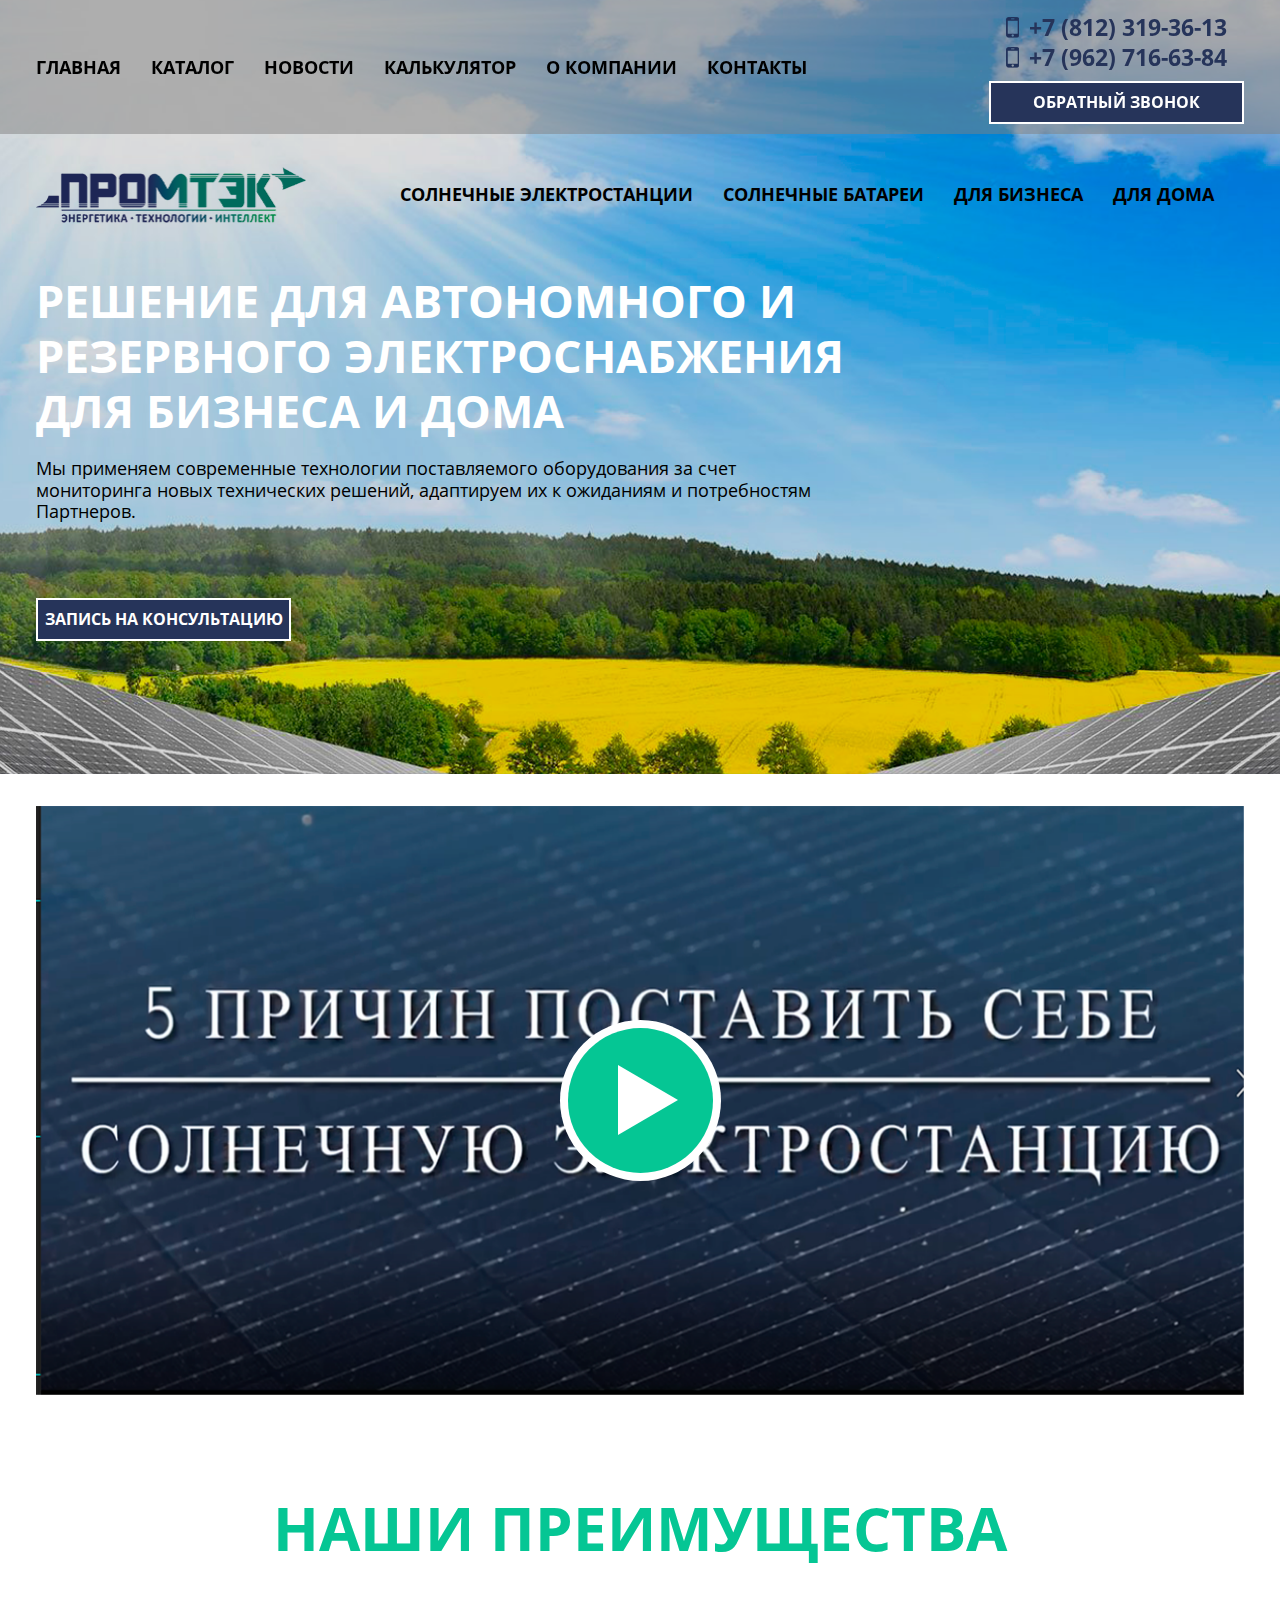
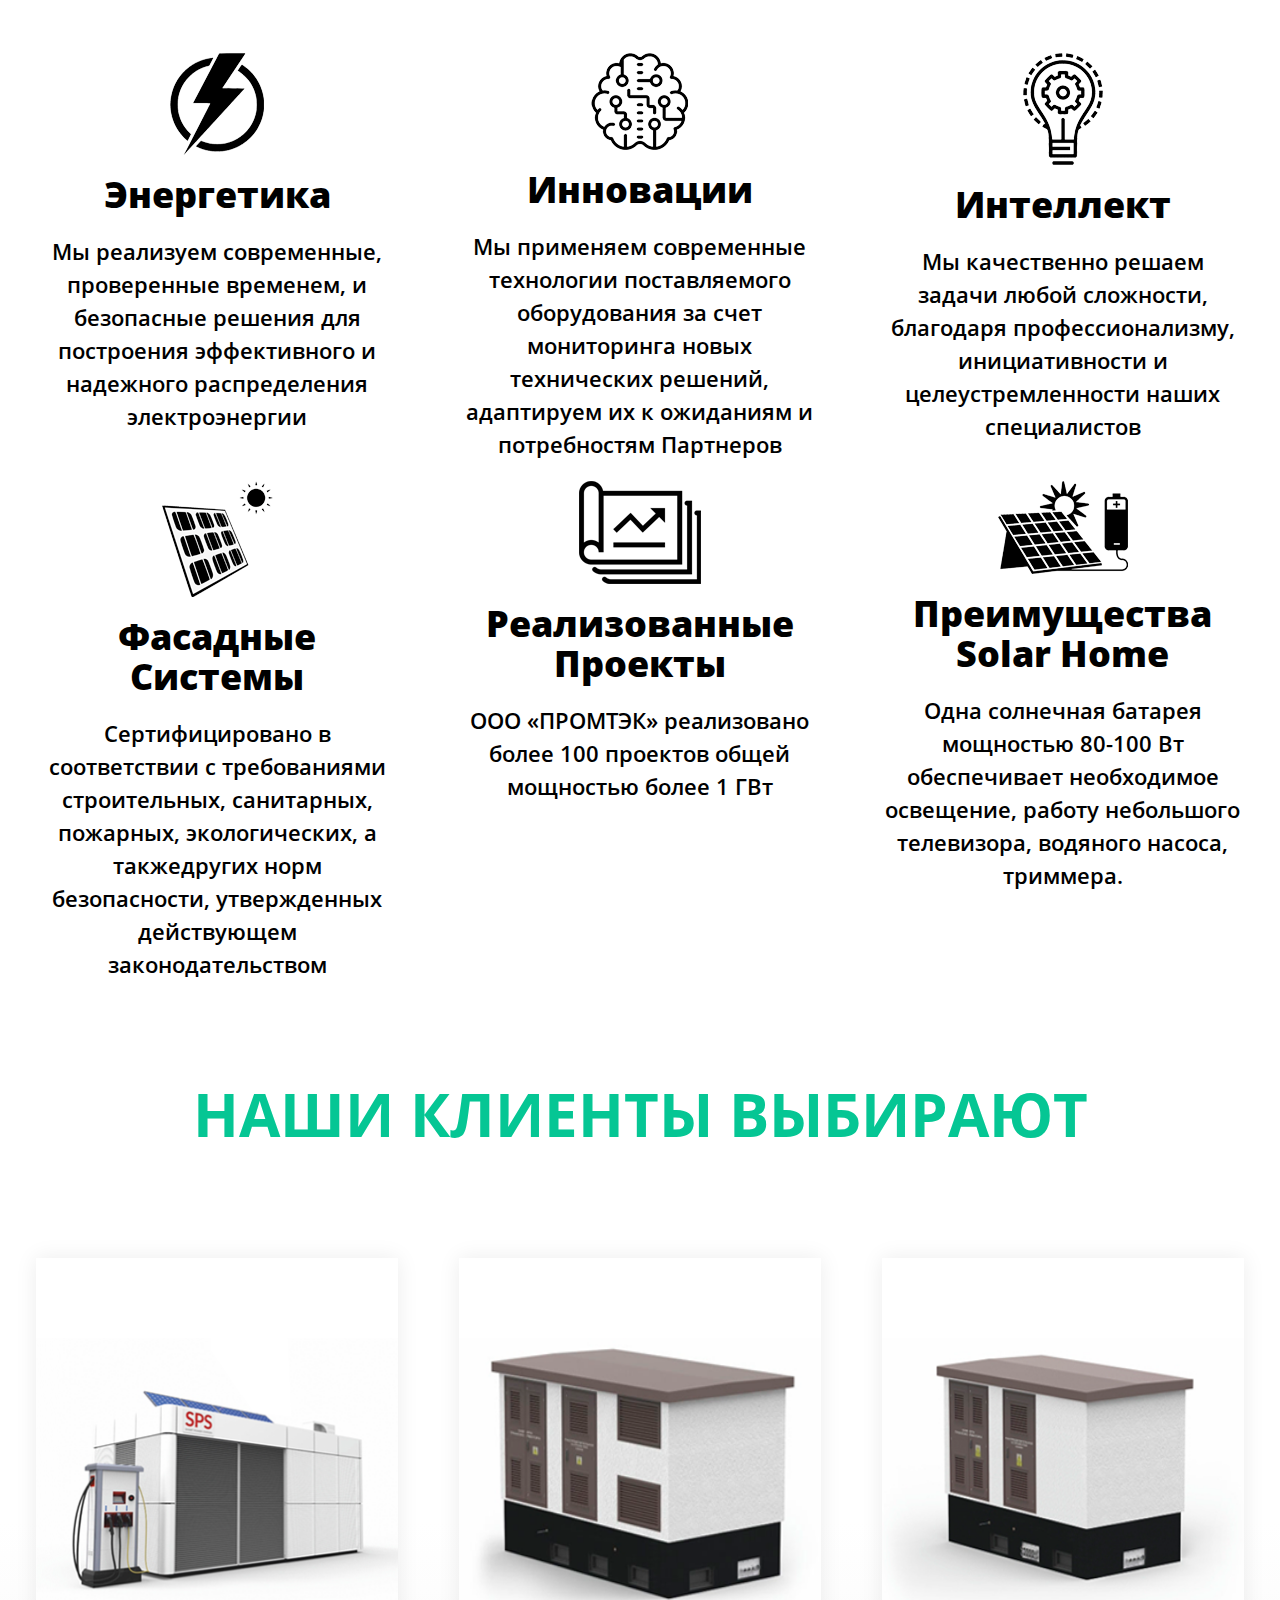
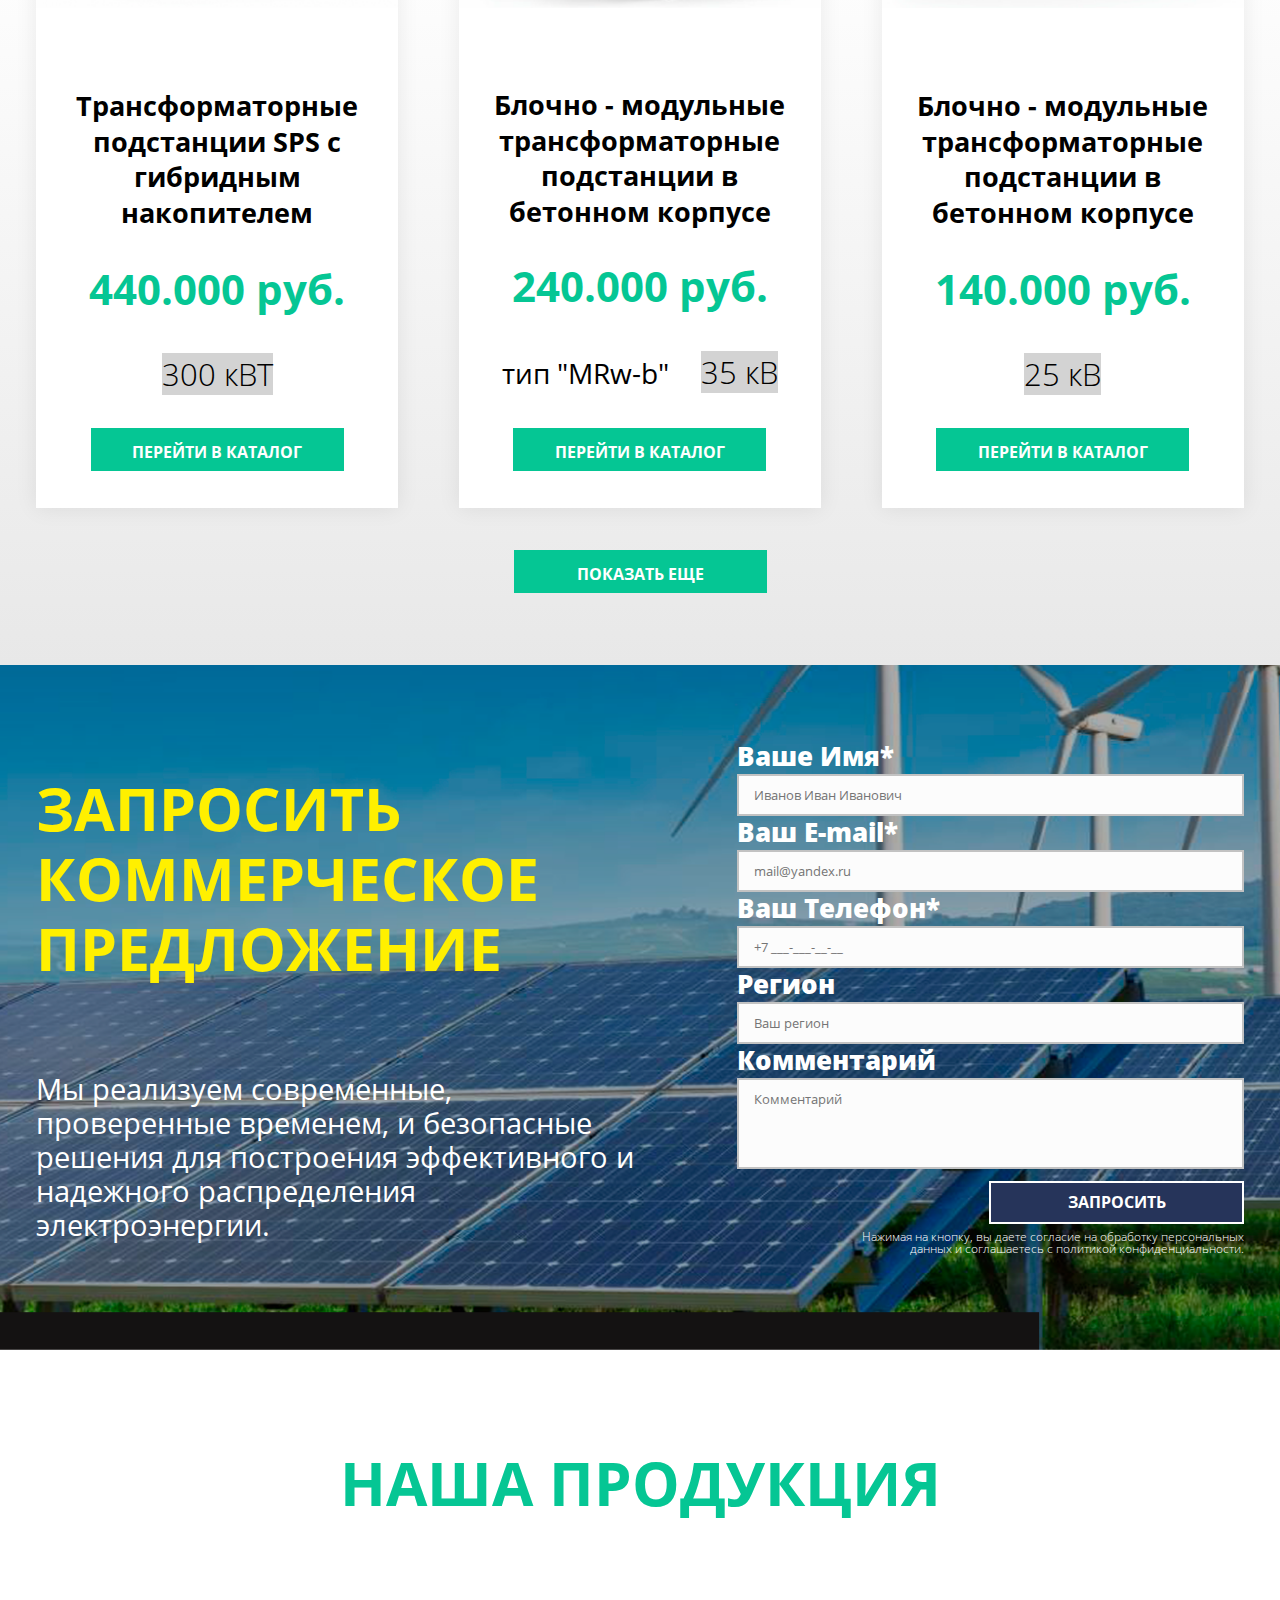
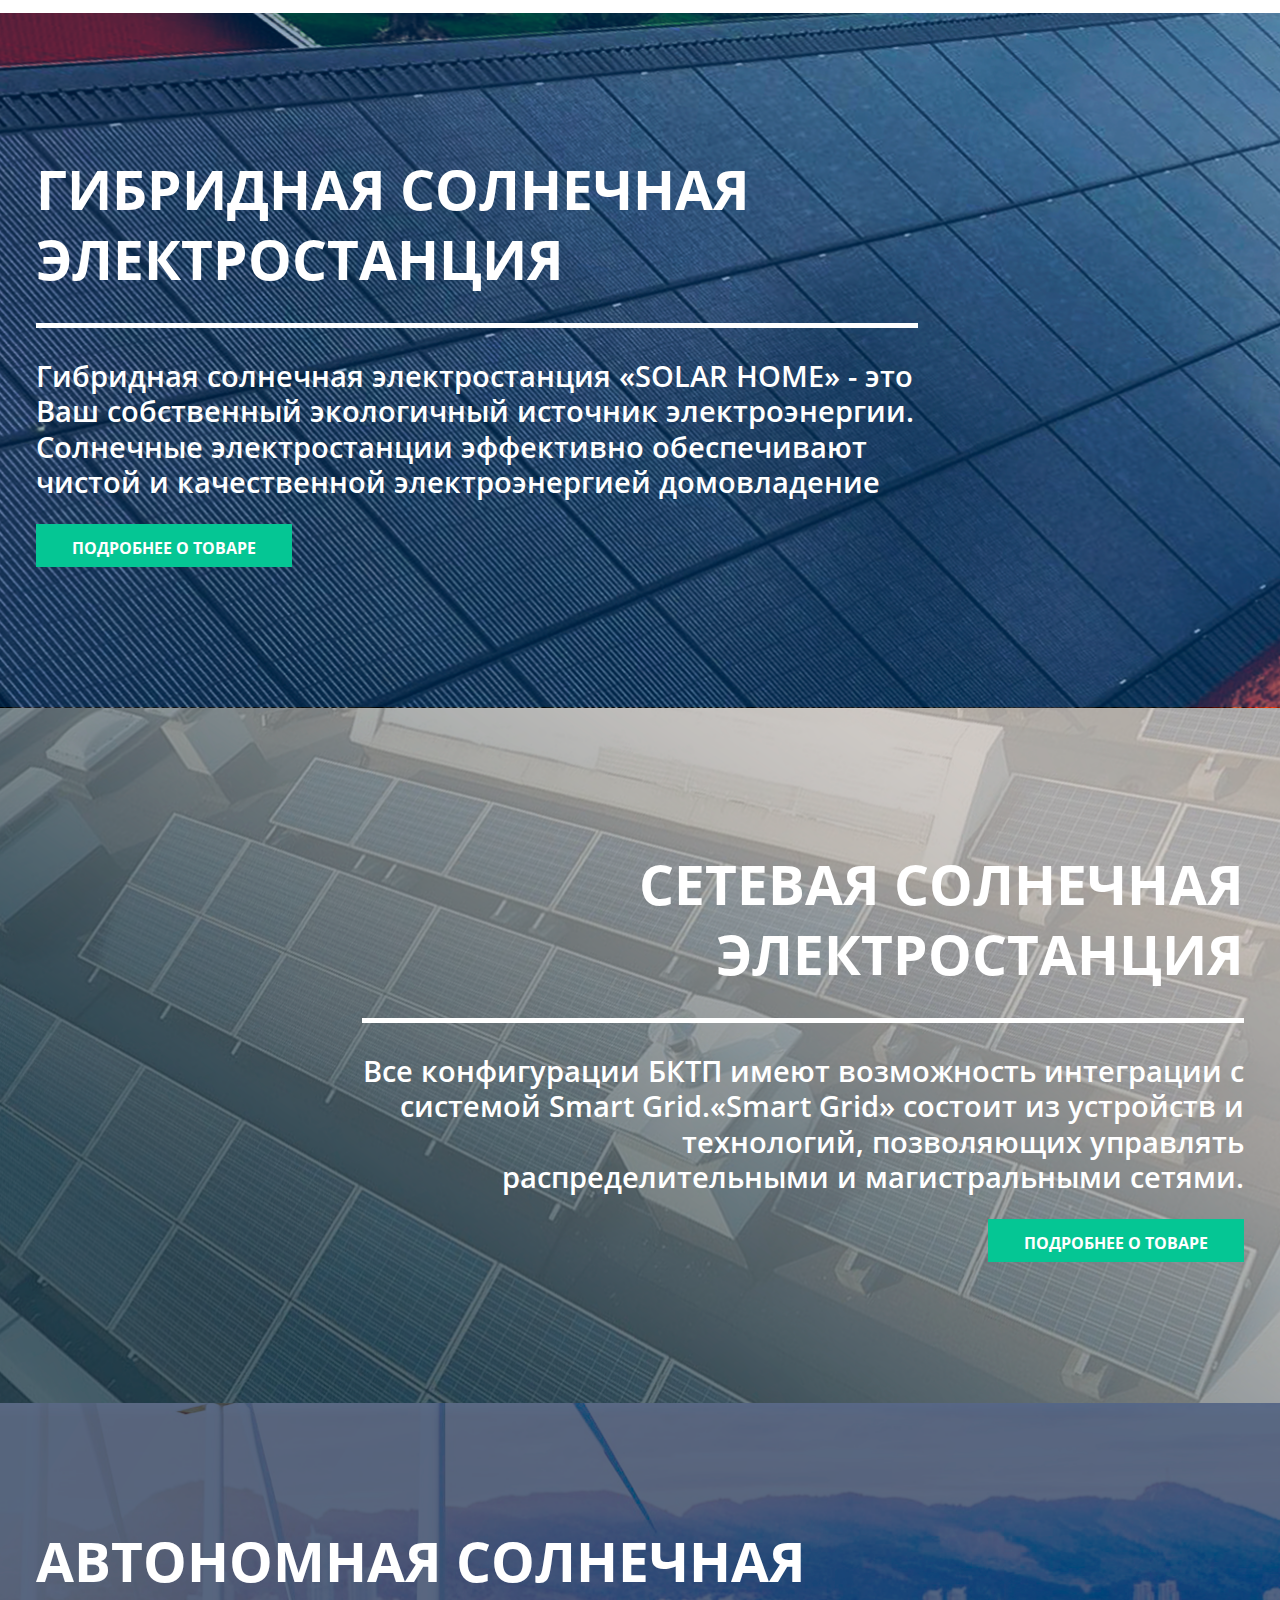
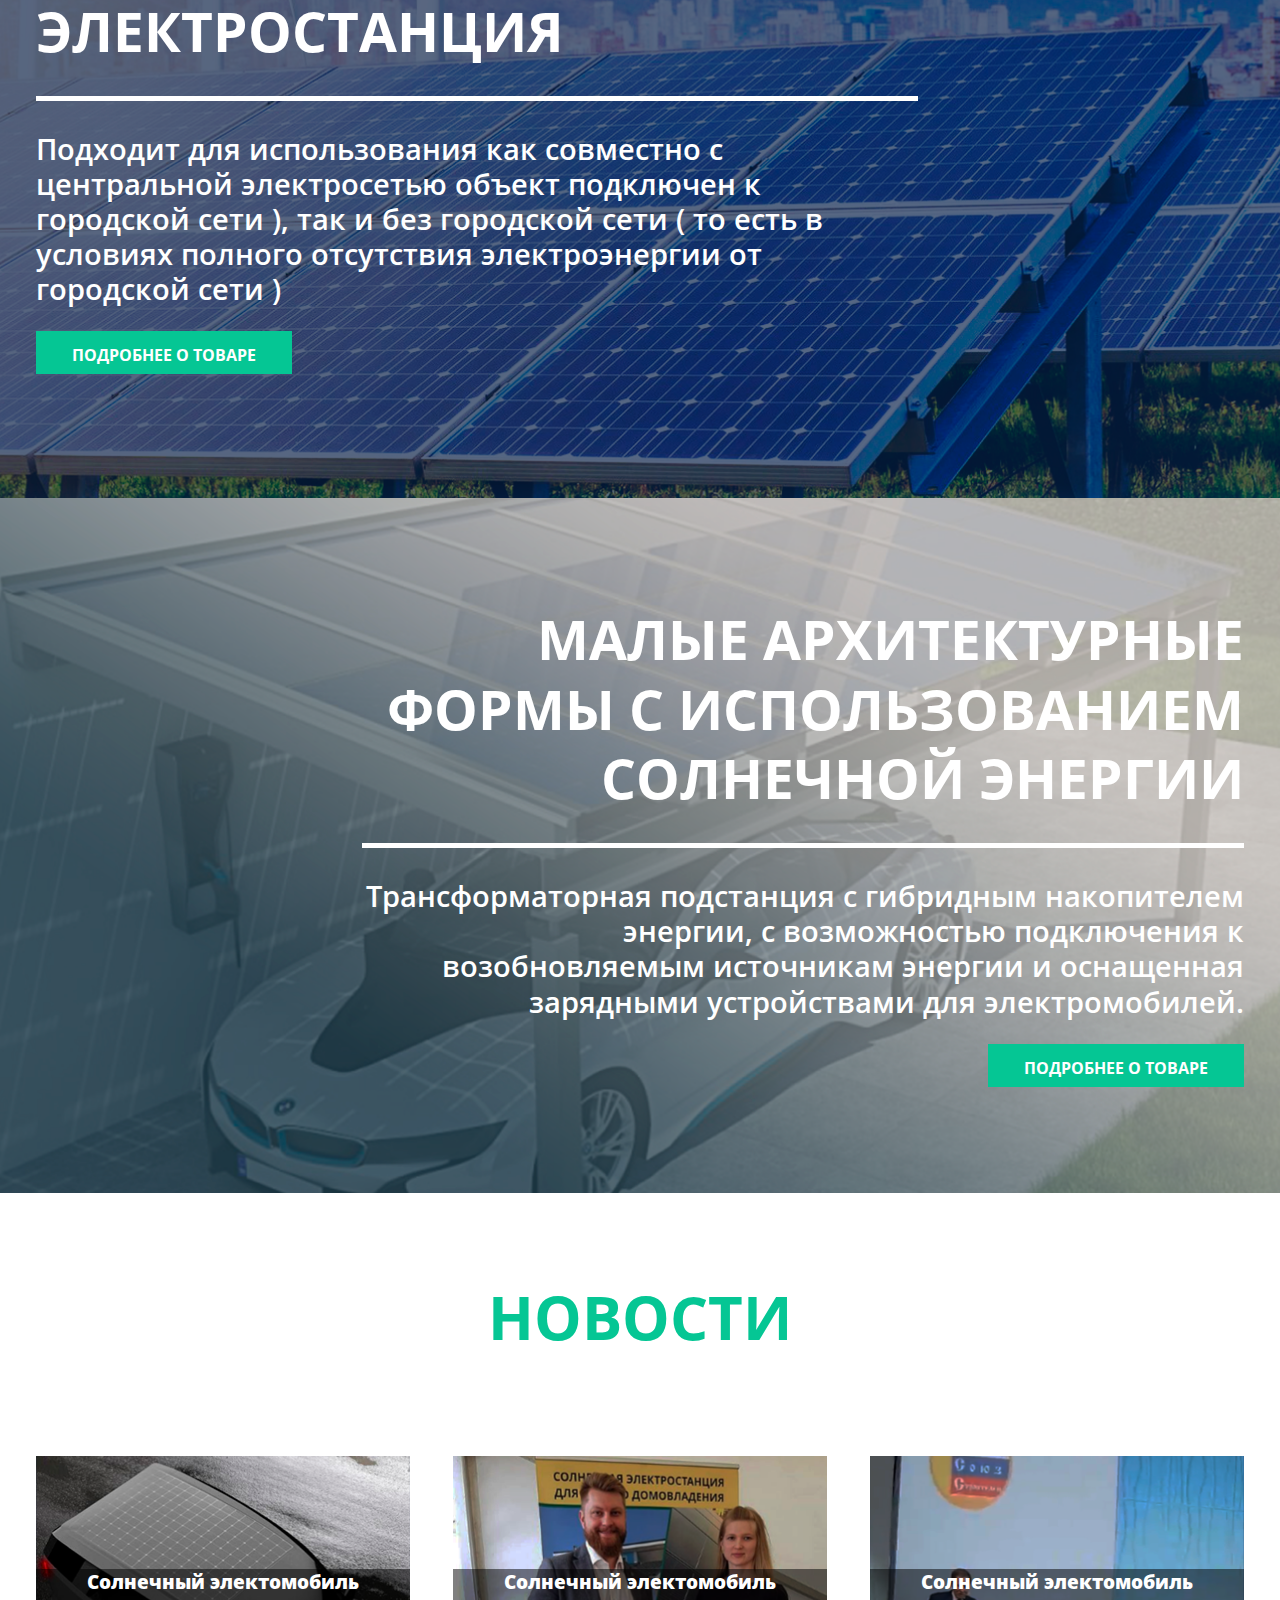
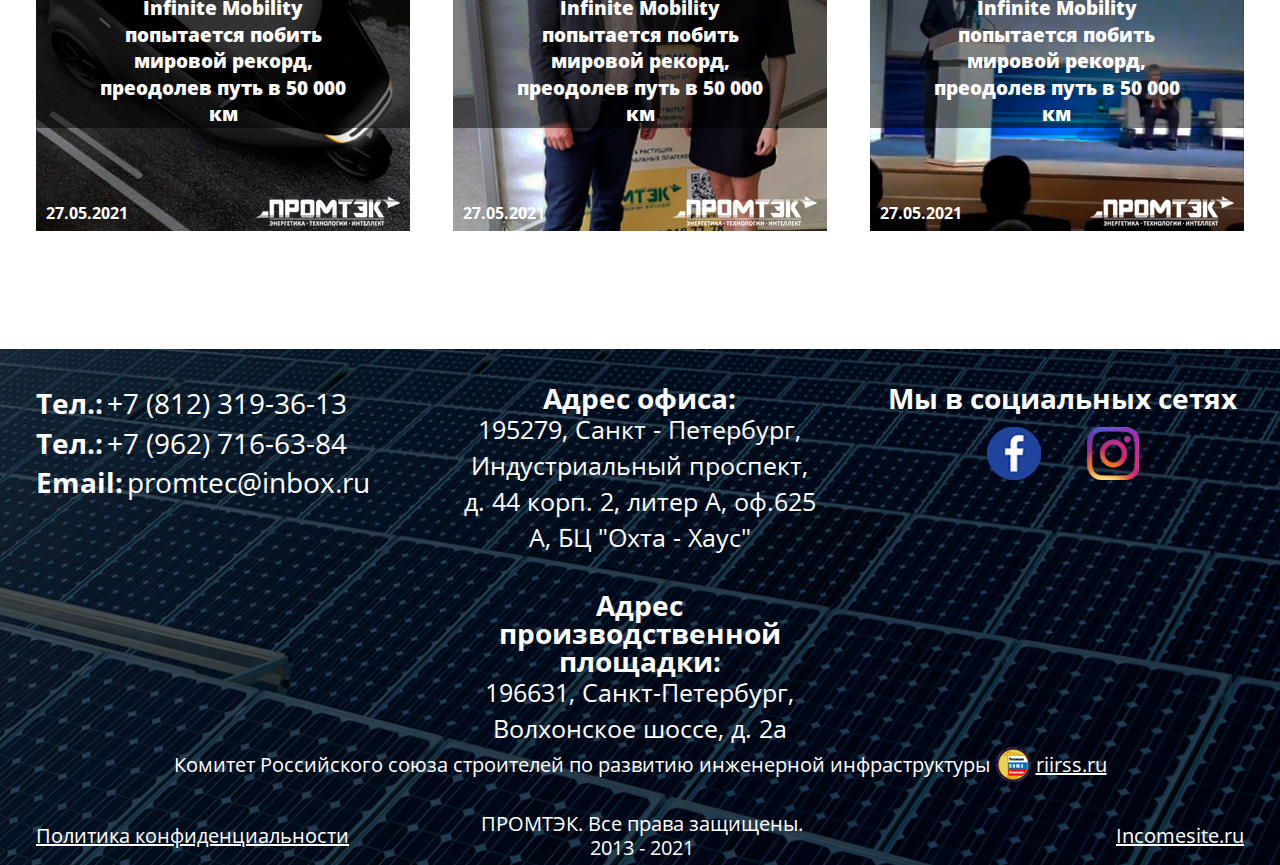
==== commit 412fad5e: "Maybe all done" ====
--- a/index.html
+++ b/index.html
@@ -19,12 +19,15 @@
 
 <body class="flex-scroll">
 <header class="header main-page_header">
+    <div class="header-background-blank" style="width: 100%; height:132px">
+    </div>
     <div class="header-background">
         <div class="wrapper">
             <nav class="top-menu">
                 <ul class="top-menu__list">
                     <li class="top-menu__item"><a href="./index.html" class="top-menu__link">ГЛАВНАЯ</a></li>
-                    <li class="top-menu__item drop-down"><a href="./catalog.html" class="top-menu__link">КАТАЛОГ</a></li>
+                    <li class="top-menu__item drop-down"><a href="./catalog.html" class="top-menu__link">КАТАЛОГ</a>
+                    </li>
                     <li class="top-menu__item"><a href="./news.html" class="top-menu__link">НОВОСТИ</a></li>
                     <li class="top-menu__item"><a href="./calculator.html" class="top-menu__link">КАЛЬКУЛЯТОР</a></li>
                     <li class="top-menu__item"><a href="./about.html" class="top-menu__link">О КОМПАНИИ</a></li>
@@ -61,11 +64,11 @@
                 <div class="catalog-drop-down__row-item">
                     <div class="catalog-drop-down__item">
                         <div class="catalog-drop-down__item-link_container">
-                            <a href="#">Трансформаторная подстанция
+                            <a href="./catalog-items.html">Трансформаторная подстанция
                                 SPS с гибридным накопителем</a>
                         </div>
                         <div class="catalog-drop-down__all-link_container">
-                            <a href="#">Все товары</a>
+                            <a href="./catalog-items.html">Все товары</a>
                             <svg
                                     xmlns="http://www.w3.org/2000/svg"
                                     xmlns:xlink="http://www.w3.org/1999/xlink"
@@ -78,11 +81,11 @@
 
                     <div class="catalog-drop-down__item">
                         <div class="catalog-drop-down__item-link_container">
-                            <a href="#">Распределительные устройства
+                            <a href="./catalog-items.html">Распределительные устройства
                                 среднего напряжения</a>
                         </div>
                         <div class="catalog-drop-down__all-link_container">
-                            <a href="#">Все товары</a>
+                            <a href="./catalog-items.html">Все товары</a>
                             <svg
                                     xmlns="http://www.w3.org/2000/svg"
                                     xmlns:xlink="http://www.w3.org/1999/xlink"
@@ -95,11 +98,11 @@
 
                     <div class="catalog-drop-down__item">
                         <div class="catalog-drop-down__item-link_container">
-                            <a href="#">Распределительные устройства
+                            <a href="./catalog-items.html">Распределительные устройства
                                 низкого напряжения</a>
                         </div>
                         <div class="catalog-drop-down__all-link_container">
-                            <a href="#">Все товары</a>
+                            <a href="./catalog-items.html">Все товары</a>
                             <svg
                                     xmlns="http://www.w3.org/2000/svg"
                                     xmlns:xlink="http://www.w3.org/1999/xlink"
@@ -113,11 +116,11 @@
                 <div class="catalog-drop-down__row-item">
                     <div class="catalog-drop-down__item">
                         <div class="catalog-drop-down__item-link_container">
-                            <a href="#">Гибридные солнечные
+                            <a href="./catalog-items.html">Гибридные солнечные
                                 электростанции</a>
                         </div>
                         <div class="catalog-drop-down__all-link_container">
-                            <a href="#">Все товары</a>
+                            <a href="./catalog-items.html">Все товары</a>
                             <svg
                                     xmlns="http://www.w3.org/2000/svg"
                                     xmlns:xlink="http://www.w3.org/1999/xlink"
@@ -130,10 +133,10 @@
 
                     <div class="catalog-drop-down__item">
                         <div class="catalog-drop-down__item-link_container">
-                            <a href="#">БКТП 35 кВ</a>
+                            <a href="./catalog-items.html">БКТП 35 кВ</a>
                         </div>
                         <div class="catalog-drop-down__all-link_container">
-                            <a href="#">Все товары</a>
+                            <a href="./catalog-items.html">Все товары</a>
                             <svg
                                     xmlns="http://www.w3.org/2000/svg"
                                     xmlns:xlink="http://www.w3.org/1999/xlink"
@@ -146,10 +149,10 @@
 
                     <div class="catalog-drop-down__item">
                         <div class="catalog-drop-down__item-link_container">
-                            <a href="#">БКТП до 20 кВ</a>
+                            <a href="./catalog-items.html">БКТП до 20 кВ</a>
                         </div>
                         <div class="catalog-drop-down__all-link_container">
-                            <a href="#">Все товары</a>
+                            <a href="./catalog-items.html">Все товары</a>
                             <svg
                                     xmlns="http://www.w3.org/2000/svg"
                                     xmlns:xlink="http://www.w3.org/1999/xlink"
@@ -160,6 +163,23 @@
                         </div>
                     </div>
                 </div>
+            </div>
+            <div class="header__body">
+                <div class="header__burger">
+                    <span></span>
+                </div>
+                <nav style="display:none;" class="header__menu">
+                    <ul class="header__list">
+                        <li><a href="./index.html" class="header__link selected">ГЛАВНАЯ</a></li>
+                        <li><a href="./catalog.html" class="header__link">КАТАЛОГ</a></li>
+                        <li><a href="./news.html" class="header__link">НОВОСТИ</a></li>
+                        <li><a href="./calculator.html" class="header__link">КАЛЬКУЛЯТОР</a></li>
+                        <li><a href="./about.html" class="header__link">О КОМПАНИИ</a></li>
+                        <li><a href="./contacts.html" class="header__link">КОНТАКТЫ</a></li>
+                        <li><a href="./homeuse.html" class="header__link">ДЛЯ ДОМА</a></li>
+                        <li><a href="./businessuse.html" class="header__link">ДЛЯ БИЗНЕСА</a></li>
+                    </ul>
+                </nav>
             </div>
         </div>
     </div>
@@ -172,8 +192,10 @@
             </div>
             <nav class="top-menu">
                 <ul class="top-menu__list">
-                    <li class="top-menu__item"><a href="./catalog-items.html" class="top-menu__link">СОЛНЕЧНЫЕ ЭЛЕКТРОСТАНЦИИ</a></li>
-                    <li class="top-menu__item"><a href="./catalog-items.html" class="top-menu__link">СОЛНЕЧНЫЕ БАТАРЕИ</a></li>
+                    <li class="top-menu__item"><a href="./catalog-items.html" class="top-menu__link">СОЛНЕЧНЫЕ
+                        ЭЛЕКТРОСТАНЦИИ</a></li>
+                    <li class="top-menu__item"><a href="./catalog-items.html" class="top-menu__link">СОЛНЕЧНЫЕ
+                        БАТАРЕИ</a></li>
                     <li class="top-menu__item"><a href="./businessuse.html" class="top-menu__link">ДЛЯ БИЗНЕСА</a></li>
                     <li class="top-menu__item"><a href="./homeuse.html" class="top-menu__link">ДЛЯ ДОМА</a></li>
                 </ul>
@@ -191,7 +213,8 @@
                     мониторинга новых технических решений, адаптируем их к ожиданиям и потребностям <br>
                     Партнеров.</span>
                 <div class="header-section__container">
-                    <button class="header-section__btn btn-style_alpha">
+                    <button type="button" data-src="#02"
+                            class="header-section__btn btn-style_alpha modal-inline_no-arrows">
                         <span>ЗАПИСЬ НА КОНСУЛЬТАЦИЮ</span>
                     </button>
                 </div>
@@ -425,7 +448,7 @@
                                     <span class="main-page_choice__power"> 300 кВТ</span>
                                 </div>
 
-                                <a href="#" class="main-page_choice__link btn-style_beta"><span>ПЕРЕЙТИ В КАТАЛОГ</span></a>
+                                <a href="./catalog-items.html" class="main-page_choice__link btn-style_beta"><span>ПЕРЕЙТИ В КАТАЛОГ</span></a>
                             </div>
                         </div>
 
@@ -485,7 +508,7 @@
                                     <span class="main-page_choice__power"> 35 кВ</span>
                                 </div>
 
-                                <a href="#" class="main-page_choice__link btn-style_beta"><span>ПЕРЕЙТИ В КАТАЛОГ</span></a>
+                                <a href="./catalog-items.html" class="main-page_choice__link btn-style_beta"><span>ПЕРЕЙТИ В КАТАЛОГ</span></a>
                             </div>
                         </div>
 
@@ -544,7 +567,7 @@
                                     <span class="main-page_choice__power"> 25 кВ</span>
                                 </div>
 
-                                <a href="#" class="main-page_choice__link btn-style_beta"><span>ПЕРЕЙТИ В КАТАЛОГ</span></a>
+                                <a href="./catalog-items.html" class="main-page_choice__link btn-style_beta"><span>ПЕРЕЙТИ В КАТАЛОГ</span></a>
                             </div>
                         </div>
                     </div>
@@ -635,7 +658,7 @@
                 чистой и качественной электроэнергией домовладение</span>
                     </div>
                     <div class="main-page_production__link-container">
-                        <a href="#"
+                        <a href="./catalog-detail.html"
                            class="main-page_production__link btn-style_beta"><span>ПОДРОБНЕЕ О ТОВАРЕ</span></a>
                     </div>
                 </div>
@@ -656,7 +679,7 @@
                 и магистральными сетями. </span>
                     </div>
                     <div class="main-page_production__link-container">
-                        <a href="#"
+                        <a href="./catalog-detail.html"
                            class="main-page_production__link btn-style_beta"><span>ПОДРОБНЕЕ О ТОВАРЕ</span></a>
                     </div>
                 </div>
@@ -677,7 +700,7 @@
                 электроэнергии от городской сети ) </span>
                     </div>
                     <div class="main-page_production__link-container">
-                        <a href="#"
+                        <a href="./catalog-detail.html"
                            class="main-page_production__link btn-style_beta"><span>ПОДРОБНЕЕ О ТОВАРЕ</span></a>
                     </div>
                 </div>
@@ -699,7 +722,7 @@
                 устройствами для электромобилей.</span>
                     </div>
                     <div class="main-page_production__link-container">
-                        <a href="#"
+                        <a href="./catalog-detail.html"
                            class="main-page_production__link btn-style_beta"><span>ПОДРОБНЕЕ О ТОВАРЕ</span></a>
                     </div>
                 </div>
@@ -839,12 +862,22 @@
                 </svg>
                 <a href="riirss.ru">riirss.ru</a>
             </p>
+            <p>Комитет РСС по развитию инженерной инфраструктуры
+                <svg
+                        xmlns="http://www.w3.org/2000/svg"
+                        xmlns:xlink="http://www.w3.org/1999/xlink"
+                        width="36px" height="35px">
+                    <image x="0px" y="0px" width="36px" height="35px"
+                           xlink:href="[data-uri]"/>
+                </svg>
+                <a href="www.riirss.ru">riirss.ru</a>
+            </p>
         </div>
         <div class="bottom-info__meta-link">
             <a href="" data-src="#01" class="modal-inline_no-arrows">Политика конфиденциальности</a>
             <span>ПРОМТЭК. Все права защищены. <br>
             2013 - 2021</span>
-            <a href="#">Incomesite.ru</a>
+            <a href="http://incomesite.ru/">Incomesite.ru</a>
         </div>
     </div>
 </footer>
@@ -870,8 +903,9 @@
                 <input placeholder="+7 ___ ___ __  __" type="text" name="phone">
             </div>
             <button type="button" class="popup-callback__button btn-style_beta"><span>ОТПРАВИТЬ</span></button>
-            <p class="popup-callback__label-meta">Нажимая кнопку «Отправить» вы соглашаетесь с Политикой
-                конфеденциальности</p>
+            <p class="popup-callback__label-meta">ННажимая кнопку «Отправить» вы соглашаетесь с
+                <a href="./policies.html" target="_blank"> Политикой
+                    конфеденциальности</a></p>
         </form>
     </div>
 
@@ -944,6 +978,32 @@
             </div>
         </form>
     </div>
+
+    <div class="popup-change-size" id="02" style="display: none">
+        <form class="popup-callback" action="get" method="get">
+            <div class="submit-message" style="display: none">
+                <div class="message-container">
+                    <img src="./img/popups/done.png" alt="">
+                    <p class="message-main">Спасибо!</p>
+                    <p class="message-semi"> Ваша заявка принята, мы свяжемся <br>
+                        с Вами в ближайшее время.</p>
+                </div>
+            </div>
+            <h2 class="popup-callback__main-label">Заполните форму:</h2>
+            <div class="popup-callback__input-container">
+                <p>Ваше Имя*</p>
+                <input placeholder="Иванов Иван Иванович" type="text" name="name">
+            </div>
+            <div class="popup-callback__input-container">
+                <p>Ваш Телефон*</p>
+                <input placeholder="+7 ___ ___ __  __" type="text" name="phone">
+            </div>
+            <button type="button" class="popup-callback__button btn-style_beta"><span>ОТПРАВИТЬ</span></button>
+            <p class="popup-callback__label-meta">ННажимая кнопку «Отправить» вы соглашаетесь с
+                <a href="./policies.html" target="_blank"> Политикой
+                    конфеденциальности</a></p>
+        </form>
+    </div>
 </div>
 
 <!-- Jquery -->
--- a/styles/main.css
+++ b/styles/main.css
@@ -8,6 +8,11 @@
   color: var(--color-alpha);
 }
 
+/*DESKTOP*/
+.slick-slide {
+  cursor: pointer;
+}
+
 .popup-callback {
   display: flex;
   flex-direction: column;
@@ -54,6 +59,9 @@
   text-align: center;
   color: #7b7b7b;
 }
+.popup-callback__label-meta a {
+  text-decoration: underline;
+}
 
 .popup-politics {
   max-width: 800px;
@@ -80,7 +88,9 @@
 }
 
 .wrapper {
-  max-width: 1208px;
+  max-width: 1238px;
+  padding: 0 15px;
+  min-width: 0;
 }
 
 .header-separator {
@@ -89,26 +99,87 @@
   align-items: center;
 }
 
-.header .header-bread_crumbs {
-  margin-top: 65px;
-  display: flex;
-  justify-content: center;
-  align-items: center;
-}
-.header .header-bread_crumbs span {
-  margin: 0;
-  font-size: 20px;
-  font-weight: 300;
-  line-height: 1.2;
-  color: var(--color-alpha);
-}
-.header .header-bread_crumbs span a {
-  text-decoration: underline;
-  color: var(--color-psi);
-}
-.header .header-bread_crumbs span a:last-of-type {
+.header__body {
+  display: none;
+}
+.header__burger {
+  right: 10px;
+  position: absolute;
+  /*top: 28px;*/
+  top: 24px;
+  width: 30px;
+  height: 20px;
+  cursor: pointer;
+}
+.header__burger::before, .header__burger::after {
+  content: "";
+  background-color: var(--color-gamma);
+  position: absolute;
+  width: 100%;
+  height: 3px;
+  left: 0;
+  transition: all 0.3s ease 0s;
+}
+.header__burger::before {
+  top: 0;
+}
+.header__burger::after {
+  bottom: 0;
+}
+.header__burger span {
+  position: absolute;
+  background-color: var(--color-gamma);
+  left: 0;
+  width: 100%;
+  height: 3px;
+  top: 9px;
+  transition: all 0.3s ease 0s;
+}
+.header__burger.active span {
+  transform: scale(0);
+}
+.header__burger.active::before {
+  transform: rotate(45deg);
+  top: 9px;
+}
+.header__burger.active::after {
+  transform: rotate(-45deg);
+  bottom: 9px;
+}
+.header__menu {
+  z-index: 200;
+  text-align: right;
+  display: none;
+  position: absolute;
+  width: 160px;
+  top: 50px;
+  right: 10px;
+  background-color: #fff;
+  border-radius: 4px;
+  border: 1px solid var(--color-gamma);
+}
+.header__menu .header__list {
+  text-align: center;
+}
+.header__menu .header__list li {
+  line-height: 25px;
+  padding: 2px;
+}
+.header__menu .header__list li:not(:last-child) {
+  border-bottom: 1px solid #dee1e3;
+}
+.header__menu .header__list li:hover {
+  background-color: #f3f3f3;
+}
+.header__menu .header__link {
+  display: inline-block;
+  width: 100%;
   text-decoration: none;
-  color: var(--color-alpha);
+  font-size: 18px;
+  color: #30454f;
+}
+.header__menu .header__link.selected {
+  font-weight: bold;
 }
 .header .header-background {
   padding: 13px 0 10px 0;
@@ -116,6 +187,8 @@
   display: flex;
   justify-content: center;
   align-items: center;
+  z-index: 200;
+  width: 100%;
 }
 .header .header-under_menu {
   display: flex;
@@ -130,7 +203,7 @@
   display: flex;
   justify-content: space-between;
   align-items: center;
-  width: 1208px;
+  width: 1238px;
   position: relative;
 }
 .header .wrapper .top-menu__list {
@@ -226,6 +299,7 @@
   flex: 30% 0 1;
 }
 .header .catalog-drop-down__item-link_container {
+  padding-right: 10px;
   display: flex;
   align-items: center;
   min-height: 55px;
@@ -248,6 +322,31 @@
   line-height: 1.33;
   color: var(--color-gamma);
   margin-right: 15px;
+}
+
+.header-bread_crumbs {
+  margin-top: 65px;
+  display: flex;
+  justify-content: center;
+  align-items: center;
+}
+.header-bread_crumbs .wrapper {
+  width: 100%;
+}
+.header-bread_crumbs span {
+  margin: 0;
+  font-size: 20px;
+  font-weight: 300;
+  line-height: 1.2;
+  color: var(--color-alpha);
+}
+.header-bread_crumbs span a {
+  text-decoration: underline;
+  color: var(--color-psi);
+}
+.header-bread_crumbs span a:last-of-type {
+  text-decoration: none;
+  color: var(--color-alpha);
 }
 
 .main-page_header {
@@ -257,6 +356,12 @@
   background-repeat: no-repeat;
   background-size: cover;
 }
+.main-page_header .header-background {
+  position: fixed;
+  top: 0;
+  right: 0;
+  background-color: rgba(128, 128, 128, 0.5);
+}
 
 .main .main-page_capabilities-and-choice {
   display: flex;
@@ -390,7 +495,7 @@
   margin: auto 0 0 0;
   font-size: 41.5px;
   font-weight: 700;
-  line-height: 0.63;
+  line-height: 1;
   text-align: center;
   color: var(--color-gamma);
 }
@@ -808,7 +913,8 @@
   justify-content: center;
   margin-bottom: 35px;
 }
-.main .contacts__btn-container button {
+.main .contacts__btn-container a {
+  display: inline-block;
   width: 253px;
   height: 43px;
 }
@@ -936,12 +1042,15 @@
   color: var(--color-alpha);
 }
 .main .contacts-form-home {
-  width: 1208px;
+  width: 1238px;
 }
 .main .homeuse {
   display: flex;
   justify-content: center;
   align-items: center;
+  /*    &__slide{
+        width: auto;
+      }*/
 }
 .main .homeuse__main-label {
   margin: 25px 0 30px 0;
@@ -1007,6 +1116,7 @@
   justify-content: center;
 }
 .main .homeuse__business-item span {
+  padding-left: 0;
   font-size: 20px;
   font-weight: 300;
   line-height: 1.2;
@@ -1029,12 +1139,11 @@
   margin: 0 0 30px 0;
 }
 .main .homeuse__single-slide {
+  min-width: 0;
   margin: 50px 0 40px 0;
   position: relative;
   padding: 0px 60px;
-}
-.main .homeuse__slide {
-  width: 100%;
+  max-width: 1208px;
 }
 .main .homeuse__slide img {
   margin: 0 auto;
@@ -1272,7 +1381,7 @@
   justify-content: space-between;
 }
 .catalog-items__filter {
-  flex: 25% 0 1;
+  flex: 28% 0 1;
 }
 .catalog-items__filter-main-label {
   margin: 0 0 25px 0;
@@ -1305,6 +1414,7 @@
   line-height: 2.43;
 }
 .catalog-items__slider-container {
+  padding: 0 5%;
   margin: 10px 0 0 0;
 }
 .catalog-items__check-container {
@@ -1319,7 +1429,7 @@
   font-weight: 300;
 }
 .catalog-items__choice-container {
-  flex: 65% 0 1;
+  flex: 68% 0 1;
 }
 .catalog-items__choice-row {
   display: flex;
@@ -1336,6 +1446,7 @@
   flex-direction: column;
   align-items: center;
   justify-content: center;
+  position: relative;
 }
 .catalog-items__choice-img-container {
   padding: 15px 5px;
@@ -1439,6 +1550,430 @@
   justify-content: center;
   line-height: normal;
 }
+.catalog-items__choice-mobile {
+  position: absolute;
+  z-index: 100;
+  top: 0;
+  bottom: 0;
+  left: 0;
+  right: 0;
+}
+.catalog-items__choice-hover {
+  position: absolute;
+  display: flex;
+  justify-content: center;
+  align-items: center;
+  left: 0;
+  right: 0;
+  top: 25%;
+}
+.catalog-items__choice-hover a {
+  display: flex;
+  flex-basis: 80%;
+  height: 30px;
+  z-index: 90;
+  justify-content: center;
+  align-items: center;
+}
+.catalog-items__choice-hover a span {
+  line-height: normal;
+}
+
+.catalog-detail {
+  display: flex;
+  justify-content: center;
+  align-items: center;
+}
+.catalog-detail__container {
+  display: flex;
+  justify-content: center;
+  align-items: center;
+}
+.catalog-detail__slider-container {
+  flex: 42% 0 1;
+  display: flex;
+  justify-content: space-between;
+  align-items: center;
+  margin-right: 50px;
+}
+.catalog-detail__slider-previev {
+  flex: 70% 0 1;
+  height: 500px;
+  box-shadow: 0 0 21px 0 rgba(0, 0, 0, 0.08);
+  background-color: var(--color-beta);
+  display: flex;
+  justify-content: center;
+  align-items: center;
+}
+.catalog-detail__slider-previev .video, .catalog-detail__slider-previev .pictures {
+  padding: 10px;
+}
+.catalog-detail__slider-previev img {
+  width: 100%;
+  height: 100%;
+  object-fit: contain;
+}
+.catalog-detail__slider-previev .video-play {
+  width: 55px;
+  height: 55px;
+  border-radius: 50%;
+  box-shadow: 0 0 0 2px #fff;
+}
+.catalog-detail__slider-previev .video-play::before {
+  left: 19px;
+  border: 25px solid transparent;
+  border-top-width: 16px;
+  border-bottom-width: 17px;
+  border-left-color: var(--color-beta);
+  border-right-width: 0;
+}
+.catalog-detail__single-slide {
+  margin: 50px 0 40px 0;
+  position: relative;
+  padding: 20px 0;
+}
+.catalog-detail__slide {
+  width: 125px;
+  height: 125px;
+  min-width: 50px;
+  min-width: 50px;
+  margin: 10px 5px;
+  display: flex;
+  justify-content: center;
+  align-items: center;
+  box-shadow: 1px -1.5px 4.5px 1px rgba(0, 0, 0, 0.1), 1px 0.5px 6.5px 1px rgba(0, 0, 0, 0.15);
+}
+.catalog-detail__slide .video {
+  padding: 5px;
+}
+.catalog-detail__slide .video .video-play {
+  width: 35px;
+  height: 35px;
+  border-radius: 50%;
+  box-shadow: 0 0 0 2px #fff;
+}
+.catalog-detail__slide .video .video-play::before {
+  left: 12px;
+  border: 15px solid transparent;
+  border-top-width: 10px;
+  border-bottom-width: 10px;
+  border-left-color: var(--color-beta);
+  border-right-width: 0;
+}
+.catalog-detail__slide.slick-slide:before {
+  content: "";
+  padding-top: 100%;
+  float: left;
+}
+.catalog-detail__slide img {
+  width: 85%;
+  height: 85%;
+  object-fit: contain;
+}
+.catalog-detail .slick-track {
+  display: block;
+  margin: auto 0;
+}
+.catalog-detail__single-slide .slick-arrow {
+  position: absolute;
+  left: 40%;
+  margin: -15px 0 0 0;
+  z-index: 100;
+  font-size: 0;
+  width: 30px;
+  height: 15px;
+}
+.catalog-detail__single-slide .slick-arrow.slick-prev {
+  top: 0;
+  background: url("../img/catalog-detail/arup.png") 0 0/100% no-repeat;
+}
+.catalog-detail__single-slide .slick-arrow.slick-next {
+  bottom: 0;
+  background: url("../img/catalog-detail/ardown.png") 0 0/100% no-repeat;
+}
+.catalog-detail__description-container {
+  flex: 55% 0 1;
+  height: 500px;
+  display: flex;
+  flex-direction: column;
+}
+.catalog-detail__description-container h2 {
+  font-size: 40px;
+  line-height: 1.03;
+  text-align: left;
+}
+.catalog-detail__description-container h3 {
+  height: 24px;
+  margin: 25px 0 25px 0;
+  font-size: 26px;
+  line-height: 1.23;
+}
+.catalog-detail .catalog-detail__description-container.mobile {
+  display: none;
+}
+.catalog-detail__description {
+  flex: 1 0 auto;
+}
+.catalog-detail__description p {
+  margin: 10px 0;
+  font-size: 20px;
+  font-weight: 300;
+}
+.catalog-detail__description p i {
+  font-size: 12px;
+  font-style: normal;
+}
+.catalog-detail__cost-container {
+  display: flex;
+  justify-content: space-between;
+  align-items: center;
+}
+.catalog-detail__cost-container p {
+  font-size: 30.5px;
+  font-weight: bold;
+  line-height: 0.75;
+  text-align: center;
+  color: var(--color-gamma);
+  margin-bottom: 10px;
+  flex: 0 0 auto;
+}
+.catalog-detail__cost-container p i {
+  font-style: normal;
+  font-size: 24.5px;
+  font-weight: 300;
+  color: var(--color-alpha);
+}
+.catalog-detail__cost-container p span {
+  position: relative;
+  font-size: 18px;
+  font-weight: bold;
+  text-align: center;
+  color: var(--color-alpha);
+}
+.catalog-detail__cost-container p span i {
+  font-style: normal;
+  font-size: 12px;
+  font-weight: 300;
+}
+.catalog-detail__cost-container p span::after {
+  content: "";
+  position: absolute;
+  background: red;
+  left: 0;
+  transform: rotate(160deg);
+  bottom: 12px;
+  width: 74%;
+  height: 2px;
+}
+.catalog-detail__cost-container button {
+  width: 201px;
+  height: 35px;
+}
+.catalog-detail__cost-container button span {
+  display: flex;
+  align-items: center;
+  justify-content: center;
+  line-height: normal;
+}
+.catalog-detail__options-container h4 {
+  margin: 0 0 30px 0;
+  font-size: 27px;
+  line-height: 0.89;
+}
+.catalog-detail__options-container p {
+  text-indent: 1.5em;
+  margin: 30px;
+  font-size: 20px;
+  font-weight: 300;
+  line-height: 1.2;
+}
+.catalog-detail__options-container ol {
+  margin: 30px;
+  padding-left: 3.5em;
+}
+.catalog-detail__options-container ol li {
+  font-size: 20px;
+  font-weight: 300;
+  line-height: 1.2;
+}
+.catalog-detail__mobile-slide-container {
+  max-width: 100%;
+  display: none;
+  margin: 15px 0;
+}
+.catalog-detail .image-slider__slide.swiper-slide img {
+  width: 100%;
+  margin: 0 auto;
+}
+.catalog-detail .swiper-pagination-bullet {
+  margin: 15px 5px !important;
+}
+
+.swiper-pagination-bullet-active {
+  opacity: 1;
+  background: var(--color-gamma, var(--color-gamma));
+}
+
+.catalog-detail-comments {
+  display: flex;
+  justify-content: center;
+  align-items: center;
+}
+.catalog-detail-comments h2 {
+  font-size: 27px;
+  line-height: 0.89;
+  margin: 25px 0;
+}
+.catalog-detail-comments__rating-info {
+  margin: 5px 0 20px 0;
+}
+.catalog-detail-comments__rating-info span:first-of-type {
+  margin-right: 5%;
+}
+.catalog-detail-comments__rating-info span {
+  font-size: 15px;
+  font-weight: 600;
+  line-height: 1.6;
+}
+.catalog-detail-comments__rating-form {
+  width: 201px;
+  height: 35px;
+  display: flex;
+  justify-content: center;
+  align-items: center;
+}
+.catalog-detail-comments__rating-form span {
+  line-height: normal;
+}
+.catalog-detail-comments__review {
+  width: 100%;
+  padding: 0 5%;
+  margin: 25px 0;
+  position: relative;
+}
+.catalog-detail-comments__review .submit-message {
+  bottom: 0;
+  background-color: var(--color-beta);
+}
+.catalog-detail-comments__review-item {
+  margin-bottom: 50px;
+}
+.catalog-detail-comments__review-item:nth-of-type(2) {
+  margin-bottom: 0;
+}
+.catalog-detail-comments__review-item p {
+  font-size: 25.5px;
+  font-weight: 700;
+  line-height: 1.33;
+}
+.catalog-detail-comments__review-item input {
+  width: 100%;
+  padding: 10px 15px;
+  border: solid 2px #c2c2c2;
+  background-color: #fcfcfc;
+}
+.catalog-detail-comments__review-item textarea {
+  padding: 10px 15px;
+  width: 100%;
+  height: 200px;
+  border: solid 2px #c2c2c2;
+  background-color: #fcfcfc;
+  resize: none;
+}
+.catalog-detail-comments__btn-container {
+  display: flex;
+  justify-content: flex-end;
+  align-items: center;
+  margin-top: 15px;
+}
+.catalog-detail-comments__btn-container button {
+  width: 201px;
+  height: 35px;
+  display: flex;
+  justify-content: center;
+  align-items: center;
+}
+.catalog-detail-comments__btn-container button span {
+  line-height: normal;
+}
+.catalog-detail-comments__container {
+  margin-top: 35px;
+}
+.catalog-detail-comments__item {
+  display: flex;
+  justify-content: space-between;
+  align-items: center;
+}
+.catalog-detail-comments__img-container {
+  display: flex;
+  justify-content: center;
+  align-items: center;
+  flex: 15% 0 1;
+}
+.catalog-detail-comments__img-container div {
+  overflow: hidden;
+  border-radius: 50%;
+}
+.catalog-detail-comments__img-container div img {
+  height: 100px;
+  width: 100px;
+}
+.catalog-detail-comments__profile-container {
+  flex: 85% 0 1;
+}
+.catalog-detail-comments__profile-container p {
+  text-indent: 1.5em;
+  margin: 25px 0 5px 0;
+  font-size: 20px;
+  font-weight: 300;
+  line-height: 1.2;
+}
+.catalog-detail-comments__item-separator {
+  width: 55%;
+  height: 2px;
+  margin: 40px auto;
+  background-color: #ececec;
+}
+.catalog-detail-comments__show-more {
+  display: flex;
+  justify-content: center;
+  align-items: center;
+}
+.catalog-detail-comments__show-more button {
+  display: flex;
+  justify-content: center;
+  align-items: center;
+  margin: 35px 0 0 0;
+  width: 201px;
+  height: 35px;
+}
+.catalog-detail-comments__show-more button span {
+  line-height: normal;
+}
+
+.catalog-items.catalog-detail_item .catalog-items__main-label {
+  margin: 80px 0 55px 0;
+  font-size: 27px;
+  font-weight: normal;
+  font-stretch: normal;
+  font-style: normal;
+  line-height: 0.89;
+  letter-spacing: normal;
+  color: var(--color-alpha);
+}
+.catalog-items.catalog-detail_item .catalog-items__container {
+  justify-content: center;
+}
+
+.policies {
+  margin: 40px 0;
+  display: flex;
+  justify-content: center;
+  align-items: center;
+}
+.policies ol {
+  padding: 0 0 0 15px;
+}
 
 .footer {
   background-image: url("../img/main/footer_background.png");
@@ -1505,6 +2040,9 @@
 .footer .bottom-info__meta-info {
   text-align: center;
 }
+.footer .bottom-info__meta-info p:last-of-type {
+  display: none;
+}
 .footer .bottom-info__meta-info p {
   display: flex;
   justify-content: center;
@@ -1541,4 +2079,1272 @@
   text-decoration: underline;
 }
 
+/*MOBILE*/
+/*HEADER & FOOTER*/
+@media (max-width: 1160px) {
+  .header .wrapper .top-menu__item {
+    margin-right: 15px;
+  }
+  .header .wrapper .top-menu__link {
+    font-size: 15px;
+  }
+
+  .footer .bottom-info .footer-bold {
+    font-size: 23px;
+  }
+  .footer .bottom-info__call-container {
+    margin: 25px 0 0 0;
+  }
+  .footer .bottom-info__call-container a {
+    font-size: 22px;
+    line-height: 1.1;
+  }
+  .footer .bottom-info__adress-container {
+    margin: 25px auto 0 auto;
+  }
+  .footer .bottom-info__mini-label {
+    font-size: 18px;
+    line-height: 1.1;
+  }
+  .footer .bottom-info__soc_link-container {
+    margin: 25px 0 0 0;
+  }
+  .footer .bottom-info__soc_link a {
+    margin-right: 45px;
+  }
+  .footer .bottom-info__meta-info p, .footer .bottom-info__meta-info a {
+    font-size: 18px;
+    line-height: 1.1;
+  }
+  .footer .bottom-info__meta-link {
+    margin-top: 25px;
+  }
+  .footer .bottom-info__meta-link a, .footer .bottom-info__meta-link span {
+    font-size: 18px;
+    line-height: 1.1;
+  }
+}
+@media (max-width: 999px) {
+  .header__body {
+    display: block;
+  }
+  .header .wrapper {
+    justify-content: center;
+  }
+  .header .wrapper .top-menu {
+    display: none;
+  }
+
+  .footer .bottom-info__soc_link-container, .footer .bottom-info__call-container {
+    flex: 45% 0 1;
+  }
+  .footer .bottom-info__adress-container {
+    display: none;
+  }
+  .footer .bottom-info__mini-label {
+    font-size: 18px;
+    line-height: 1.1;
+  }
+  .footer .bottom-info__soc_link-container {
+    margin: 25px 0 0 0;
+  }
+  .footer .bottom-info__soc_link a {
+    margin-right: 45px;
+  }
+  .footer .bottom-info__meta-info p {
+    margin: 15px 0;
+  }
+  .footer .bottom-info__meta-info p:first-of-type {
+    display: none;
+  }
+  .footer .bottom-info__meta-info p:last-of-type {
+    display: flex;
+    flex-wrap: wrap;
+  }
+  .footer .bottom-info__meta-link {
+    margin-top: 15px;
+  }
+  .footer .bottom-info__meta-link span {
+    margin-right: 0;
+  }
+  .footer .bottom-info__meta-link a:last-of-type {
+    display: none;
+  }
+}
+@media (max-width: 660px) {
+  .footer .bottom-info__soc_link-container, .footer .bottom-info__call-container {
+    text-align: center;
+    flex: 100% 0 1;
+  }
+  .footer .bottom-info__meta-link {
+    display: flex;
+    justify-content: center;
+    align-items: center;
+    text-align: center;
+    flex-wrap: wrap;
+  }
+  .footer .bottom-info__meta-link a {
+    padding: 15px 0;
+  }
+  .footer .bottom-info__meta-link a, .footer .bottom-info__meta-link span {
+    flex: 100% 0 1;
+  }
+}
+/*OTHERS LABEL TEXT AND CALLBACK FORM*/
+@media (max-width: 1160px) {
+  .main .main-page_capabilities-and-choice .main-page_capabilities__main-label,
+.main .main-page_capabilities-and-choice .main-page_choice__main-label,
+.main .main-page_production__main-label,
+.main .main-page_news .main-page_news__main-label,
+.main .catalog__main-label,
+.main .about__main-label, .main .catalog-items__main-label {
+    font-size: 55px;
+    line-height: 1.3;
+  }
+  .main .homeuse__main-label, .main .calculator__main-label,
+.main .news-item__main-label {
+    margin: 20px 0 25px 0;
+    font-size: 50px;
+  }
+  .main .homeuse__middle-label, .main .contacts__form-label, .main .catalog-items.catalog-detail_item .catalog-items__main-label {
+    font-size: 26px;
+    line-height: 1.1;
+  }
+  .main .homeuse__semi-label, .main .calculator__semi-label, .main .news-item__semi-label, .main .about h4,
+.main .catalog-detail__options-container h4, .main .catalog-detail-comments h2, .main .catalog-detail__description-container h3 {
+    font-size: 24px;
+    line-height: 1.1;
+  }
+  .main .contacts p, .main .homeuse span, .main .about p, .main .about span, .main .news-item__text-label, .main .catalog-detail__options-container p,
+.main .catalog-detail__options-container ol li,
+.main .catalog-detail-comments__profile-container p, .main .main .calculator__meta-label {
+    font-size: 18px;
+    line-height: 1.1;
+  }
+  .main .main-page_news__label-container span {
+    font-size: 18px;
+    font-weight: 600;
+    line-height: 1.25;
+  }
+  .main .main-page_news__description-container span {
+    font-size: 15px;
+    font-weight: 600;
+  }
+  .main .contacts__callback-container .main-page_deal-callback__form .main-page_deal-callback__item {
+    margin-bottom: 35px;
+  }
+}
+@media (max-width: 999px) {
+  .main .main-page_capabilities-and-choice .main-page_capabilities__main-label,
+.main .main-page_capabilities-and-choice .main-page_choice__main-label,
+.main .main-page_production__main-label,
+.main .main-page_news .main-page_news__main-label,
+.main .catalog__main-label,
+.main .about__main-label, .main .catalog-items__main-label {
+    font-size: 48px;
+    line-height: 1.2;
+  }
+  .main .homeuse__main-label, .main .calculator__main-label,
+.main .news-item__main-label {
+    font-size: 40px;
+  }
+  .main .homeuse__middle-label, .main .contacts__form-label, .main .catalog-items.catalog-detail_item .catalog-items__main-label {
+    font-size: 25px;
+    line-height: 1.1;
+  }
+  .main .homeuse__semi-label, .main .calculator__semi-label, .main .news-item__semi-label, .main .about h4,
+.main .catalog-detail__options-container h4, .main .catalog-detail-comments h2, .main .catalog-detail__description-container h3 {
+    font-size: 23px;
+    line-height: 1.1;
+  }
+  .main .contacts__callback-container .main-page_deal-callback__form {
+    flex: 70% 0 1;
+    padding: 0 5px;
+  }
+  .main .main-page_news__description-container img {
+    max-width: 110px;
+    max-height: 25px;
+    width: 110px;
+    height: 25px;
+  }
+  .main .main-page_news__description-container span {
+    line-height: 2;
+  }
+  .main .contacts__callback-container .main-page_deal-callback__form .main-page_deal-callback__item {
+    margin-bottom: 25px;
+  }
+}
+@media (max-width: 666px) {
+  .main .main-page_capabilities-and-choice .main-page_capabilities__main-label,
+.main .main-page_capabilities-and-choice .main-page_choice__main-label,
+.main .main-page_production__main-label,
+.main .main-page_news .main-page_news__main-label,
+.main .catalog__main-label,
+.main .about__main-label, .main .catalog-items__main-label {
+    font-size: 40px;
+    line-height: 1.3;
+  }
+  .main .homeuse__main-label, .main .calculator__main-label,
+.main .news-item__main-label {
+    font-size: 34px;
+  }
+  .main .contacts__callback-container .main-page_deal-callback__form {
+    flex: 100% 0 1;
+    padding: 0 5px;
+  }
+  .main .contacts__callback-container .main-page_deal-callback__form .main-page_deal-callback__item {
+    margin-bottom: 15px;
+  }
+}
+@media (max-width: 444px) {
+  .main .main-page_capabilities-and-choice .main-page_capabilities__main-label,
+.main .main-page_capabilities-and-choice .main-page_choice__main-label,
+.main .main-page_production__main-label,
+.main .main-page_news .main-page_news__main-label,
+.main .catalog__main-label,
+.main .about__main-label, .main .catalog-items__main-label {
+    font-size: 33px;
+    line-height: 1.1;
+  }
+  .main .homeuse__main-label, .main .calculator__main-label,
+.main .news-item__main-label {
+    margin: 10px 0 15px 0;
+    font-size: 28px;
+  }
+  .main .homeuse__middle-label, .main .contacts__form-label, .main .catalog-items.catalog-detail_item .catalog-items__main-label {
+    font-size: 20px;
+    line-height: 1;
+  }
+  .main .homeuse__semi-label, .main .calculator__semi-label, .main .news-item__semi-label, .main .about h4,
+.main .catalog-detail__options-container h4, .main .catalog-detail-comments h2, .main .catalog-detail__description-container h3 {
+    font-size: 18px;
+    line-height: 1.1;
+  }
+  .main .contacts p, .main .homeuse span, .main .about p, .main .about span, .main .news-item__text-label, .main .catalog-detail__options-container p,
+.main .catalog-detail__options-container ol li,
+.main .catalog-detail-comments__profile-container p, .main .main .calculator__meta-label {
+    font-size: 14px;
+    line-height: 1;
+  }
+  .main .contacts__callback-container .main-page_deal-callback__form .main-page_deal-callback__item {
+    margin-bottom: 10px;
+  }
+}
+/*OTHERS PAGES*/
+@media (max-width: 999px) {
+  .main .homeuse .homeuse__business-item h5 {
+    font-size: 30px;
+    line-height: 0.35;
+    margin-bottom: 8px;
+  }
+  .main .homeuse .homeuse__business-item h5 span {
+    font-size: 40px;
+    font-weight: 600;
+    line-height: 1.3;
+  }
+  .main .homeuse .homeuse__business-item span {
+    font-size: 15px;
+    line-height: 1.2;
+    padding-left: 15%;
+    margin: 0 0 20px 0;
+  }
+  .main .homeuse .homeuse__single-slide {
+    margin: 30px 0 30px 0;
+    padding: 0px 35px;
+  }
+  .main .homeuse .homeuse__item {
+    flex-basis: 24%;
+  }
+}
+@media (max-width: 666px) {
+  .main .homeuse .homeuse__business-item h5 {
+    font-size: 20px;
+    line-height: 0.35;
+    margin: 15px 0 4px 0;
+  }
+  .main .homeuse .homeuse__business-item h5 span {
+    font-size: 30px;
+    font-weight: 600;
+    line-height: 1.1;
+  }
+  .main .homeuse .homeuse__business-item span {
+    font-size: 12px;
+    line-height: 1.1;
+    padding-left: 10%;
+    margin: 0 0 15px 0;
+  }
+  .main .homeuse .homeuse__semi-label {
+    margin: 20px 0;
+  }
+  .main .homeuse .homeuse__middle-label {
+    margin: 35px 0 30px 0;
+  }
+  .main .homeuse .homeuse__container {
+    justify-content: center;
+    align-items: center;
+  }
+  .main .homeuse .homeuse__item {
+    flex-basis: 45%;
+  }
+}
+@media (max-width: 444px) {
+  .main .homeuse .homeuse__business-item h5 {
+    font-size: 16px;
+    margin: 10px 0 2px 0;
+  }
+  .main .homeuse .homeuse__business-item h5 span {
+    font-size: 20px;
+    line-height: 1;
+  }
+  .main .homeuse .homeuse__business-item span {
+    font-size: 10px;
+    line-height: 1;
+    padding-left: 10%;
+    margin: 0 0 15px 0;
+  }
+  .main .homeuse .homeuse__semi-label {
+    margin: 12px 0;
+  }
+  .main .homeuse .homeuse__middle-label {
+    margin: 25px 0 20px 0;
+  }
+  .main .homeuse .homeuse__item {
+    flex-basis: 60%;
+  }
+}
+@media (max-width: 999px) {
+  .main .contacts .wrapper h2 {
+    margin: 10px 0 35px 0;
+  }
+  .main .contacts .wrapper p {
+    margin: 0 0 20px 0;
+  }
+}
+@media (max-width: 666px) {
+  .main .contacts .wrapper h2 {
+    margin: 10px 0 25px 0;
+  }
+  .main .contacts .wrapper p {
+    margin: 0 0 10px 0;
+  }
+  .main .contacts .wrapper .contacts__yamap {
+    height: 380px;
+  }
+}
+@media (max-width: 444px) {
+  .main .contacts .wrapper .contacts__yamap {
+    height: 340px;
+  }
+}
+@media (max-width: 999px) {
+  .main .about .wrapper h2 {
+    margin: 10px 0 35px 0;
+  }
+  .main .about .wrapper h4 {
+    margin: 0 0 20px 0;
+  }
+  .main .about .wrapper p {
+    margin: 0 0 15px 0;
+  }
+}
+@media (max-width: 666px) {
+  .main .about .wrapper h2 {
+    margin: 10px 0 25px 0;
+  }
+  .main .about .wrapper h4 {
+    margin: 0 0 10px 0;
+  }
+  .main .about .wrapper p {
+    margin: 0 0 10px 0;
+  }
+  .main .about .about__img-container {
+    margin-top: 45px;
+    margin-bottom: 75px;
+  }
+  .main .about .about__img-container div:first-of-type {
+    margin-right: 30px;
+  }
+}
+@media (max-width: 444px) {
+  .main .about .about__img-container {
+    margin-top: 25px;
+    margin-bottom: 45px;
+  }
+  .main .about .about__img-container div:first-of-type {
+    margin-right: 15px;
+  }
+}
+@media (max-width: 666px) {
+  .main .calculator .calculator__check-column {
+    flex: 100% 0 1;
+    margin-right: 0;
+  }
+  .main .calculator .calculator__callback-input_container .main-page_deal-callback__item {
+    width: 80%;
+    margin-right: 0;
+    margin-bottom: 20px;
+  }
+}
+@media (max-width: 444px) {
+  .main .calculator .calculator__callback-input_container .main-page_deal-callback__item {
+    margin-bottom: 15px;
+  }
+}
+@media (max-width: 999px) {
+  .main .catalog .catalog__main-label {
+    margin: 25px 0 45px 0;
+  }
+  .main .catalog .catalog__main-item {
+    flex-basis: 45%;
+    margin-bottom: 40px;
+  }
+}
+@media (max-width: 666px) {
+  .main .catalog .catalog__main-label {
+    margin: 15px 0 25px 0;
+  }
+  .main .catalog .catalog__main-container {
+    justify-content: center;
+    align-items: center;
+  }
+  .main .catalog .catalog__main-item {
+    flex-basis: 70%;
+    margin-bottom: 20px;
+  }
+}
+@media (max-width: 999px) {
+  .main .news-item .news-item__semi-label {
+    margin: 25px 0;
+  }
+  .main .news-item .news-item__text-label {
+    margin: 0 0 15px 0;
+  }
+  .main .news-item .news-item__single-slide {
+    margin: 30px 0 20px 0;
+    padding: 0px 35px;
+  }
+  .main .news-item .video-play {
+    width: 100px;
+    height: 100px;
+  }
+  .main .news-item .video-play::before {
+    margin: auto;
+    left: 33px;
+    border: 45px solid transparent;
+    border-top-width: 25px;
+    border-bottom-width: 25px;
+    border-left-color: var(--color-beta);
+  }
+  .main .news-item .news-item__btn-container {
+    margin: 35px 0;
+  }
+}
+@media (max-width: 666px) {
+  .main .news-item .news-item__semi-label {
+    margin: 15px 0;
+  }
+  .main .news-item .news-item__text-label {
+    margin: 0 0 10px 0;
+  }
+  .main .news-item .video-play {
+    width: 70px;
+    height: 70px;
+    box-shadow: 0 0 0 5px #fff;
+  }
+  .main .news-item .video-play::before {
+    margin: auto;
+    left: 27px;
+    border: 25px solid transparent;
+    border-top-width: 15px;
+    border-bottom-width: 15px;
+    border-left-color: var(--color-beta);
+  }
+  .main .news-item .news-item__link-container {
+    height: 35px;
+    width: 200px;
+    margin-right: 10px;
+  }
+  .main .news-item .news-item__link-container:last-of-type {
+    margin-right: 0;
+  }
+  .main .news-item .news-item__link-container span {
+    font-size: 12px;
+  }
+  .main .news-item .news-item__btn-container {
+    margin: 25px 0;
+  }
+}
+@media (max-width: 444px) {
+  .main .news-item .news-item__semi-label {
+    margin: 10px 0;
+  }
+  .main .news-item .video-play {
+    width: 50px;
+    height: 50px;
+    box-shadow: 0 0 0 3px #fff;
+  }
+  .main .news-item .video-play::before {
+    margin: auto;
+    left: 18px;
+    border: 20px solid transparent;
+    border-top-width: 12px;
+    border-bottom-width: 12px;
+    border-left-color: var(--color-beta);
+  }
+  .main .news-item .news-item__btn-container {
+    margin: 15px 0;
+  }
+}
+@media (max-width: 999px) {
+  .main .main-page_news .main-page_news__main-label {
+    margin: 50px 0 70px 0;
+  }
+  .main .main-page_news .main-page_news__label-container {
+    margin-top: 20%;
+    padding: 0 10%;
+  }
+}
+@media (max-width: 888px) {
+  .main .main-page_news .main-page_news__main-label {
+    margin: 40px 0 55px 0;
+  }
+  .main .main-page_news .main-page_news__label-container {
+    margin-top: 15%;
+    padding: 0 8%;
+  }
+  .main .main-page_news .wrapper {
+    justify-content: space-evenly;
+  }
+  .main .main-page_news .main-page_news__container {
+    margin-bottom: 3%;
+    flex: 36% 0 1;
+  }
+}
+@media (max-width: 666px) {
+  .main .main-page_news .main-page_news__pagination {
+    margin-top: 20px;
+  }
+  .main .main-page_news .main-page_news__pagination .main-page_news__next a span {
+    display: none;
+  }
+  .main .main-page_news .main-page_news__pagination .main-page_news__next {
+    width: 50px;
+    margin: 0 20px;
+  }
+  .main .main-page_news .main-page_news__main-label {
+    margin: 30px 0 45px 0;
+  }
+  .main .main-page_news .main-page_news__container {
+    margin-bottom: 3%;
+    flex: 55% 0 1;
+  }
+  .main .main-page_news .main-page_news__label-container {
+    margin-top: 25%;
+    padding: 0 8%;
+  }
+}
+@media (max-width: 460px) {
+  .main .main-page_news .main-page_news__pagination .main-page_news__next {
+    height: 40px;
+    width: 40px;
+    margin: 0 15px;
+  }
+  .main .main-page_news .main-page_news__pagination .main-page_news__page {
+    height: 40px;
+    width: 40px;
+  }
+  .main .main-page_news .main-page_news__main-label {
+    margin: 20px 0 30px 0;
+  }
+  .main .main-page_news .main-page_news__container {
+    margin-bottom: 3%;
+    flex: 75% 0 1;
+  }
+}
+@media (max-width: 400px) {
+  .main .main-page_news .main-page_news__label-container {
+    margin-top: 20%;
+  }
+}
+@media (max-width: 1160px) {
+  .main .catalog-items .catalog-items__choice-row {
+    justify-content: space-evenly;
+  }
+  .main .catalog-items .catalog-items__choice-item {
+    margin-bottom: 45px;
+    flex: 35% 0 1;
+  }
+  .main .catalog-items .catalog-items__choice-cost {
+    font-size: 27px;
+  }
+}
+@media (max-width: 999px) {
+  .main .catalog-items .catalog-items__choice-item {
+    margin-bottom: 45px;
+    flex: 45% 0 1;
+  }
+  .main .catalog-items .catalog-items__choice-name-container span {
+    font-size: 15px;
+  }
+}
+@media (max-width: 888px) {
+  .main .catalog-items .catalog-items__choice-wrapper {
+    min-width: 100%;
+  }
+  .main .catalog-items .catalog-items__filter {
+    flex: 34% 0 1;
+  }
+  .main .catalog-items .catalog-items__choice-container {
+    flex: 64% 0 1;
+  }
+  .main .catalog-items .catalog-items__choice-item {
+    margin-bottom: 35px;
+    flex: 55% 0 1;
+  }
+  .main .catalog-items .catalog-items__filter-main-label {
+    margin: 0 0 20px 0;
+    font-size: 19px;
+  }
+}
+@media (max-width: 666px) {
+  .main .catalog-items .catalog-items__filter-main-label {
+    margin: 0 0 15px 0;
+    font-size: 17px;
+  }
+  .main .catalog-items .catalog-items__filter {
+    flex: 40% 0 1;
+  }
+  .main .catalog-items .catalog-items__choice-container {
+    flex: 59% 0 1;
+  }
+  .main .catalog-items .catalog-items__check-item label {
+    font-size: 12px;
+  }
+  .main .catalog-items .catalog-items__choice-item {
+    margin-bottom: 25px;
+    flex: 70% 0 1;
+    min-height: 400px;
+  }
+  .main .catalog-items .catalog-items__choice-img-container img {
+    max-width: 200px;
+    max-height: 200px;
+  }
+  .main .catalog-items .catalog-items__choice-name-container {
+    margin: 10px 0;
+    padding: 0 10%;
+  }
+}
+@media (max-width: 555px) {
+  .main .catalog-items .catalog-items__choice-item {
+    margin-bottom: 20px;
+    flex: 90% 0 1;
+  }
+}
+@media (max-width: 460px) {
+  .main .catalog-items .catalog-items__container {
+    flex-wrap: wrap;
+    justify-content: space-evenly;
+  }
+  .main .catalog-items .catalog-items__filter, .main .catalog-items .catalog-items__choice-container {
+    flex: 100% 0 1;
+  }
+}
+@media (max-width: 1160px) {
+  .main .catalog-detail .catalog-detail__container {
+    flex-wrap: wrap;
+  }
+  .main .catalog-detail .catalog-detail__slider-container {
+    flex: 55% 0 1;
+    margin-right: 0;
+  }
+  .main .catalog-detail .catalog-detail__description-container {
+    flex: 100% 0 1;
+    height: auto;
+    margin-bottom: 30px;
+  }
+  .main .catalog-detail .catalog-detail__cost-container {
+    margin-top: 10px;
+  }
+  .main .catalog-detail .catalog-detail__description-container.desktop h2 {
+    display: none;
+  }
+  .main .catalog-detail .catalog-detail__description-container.mobile {
+    display: block;
+    margin: 10px 0;
+  }
+  .main .catalog-detail .catalog-detail__options-container h4 {
+    margin: 0 0 20px 0;
+  }
+}
+@media (max-width: 999px) {
+  .main .catalog-detail .catalog-detail__description-container h2 {
+    font-size: 30px;
+    line-height: 1;
+  }
+  .main .catalog-detail .catalog-detail__description-container h3 {
+    margin: 20px 0 15px 0;
+  }
+  .main .catalog-detail .catalog-detail__description p {
+    margin: 8px 0;
+    font-size: 18px;
+  }
+  .main .catalog-detail .catalog-detail__description p i {
+    display: none;
+  }
+  .main .catalog-detail .catalog-detail__options-container ol,
+.main .catalog-detail .catalog-detail__options-container p {
+    margin: 20px 0;
+  }
+  .main .catalog-detail .catalog-detail__slider-container {
+    flex: 60% 0 1;
+  }
+}
+@media (max-width: 888px) {
+  .main .catalog-detail .catalog-detail__slider-container {
+    flex: 70% 0 1;
+  }
+}
+@media (max-width: 666px) {
+  .main .catalog-detail .catalog-detail__slider-container {
+    flex: 80% 0 1;
+  }
+  .main .catalog-detail .catalog-detail__single-slide {
+    margin-right: 10px;
+  }
+  .main .catalog-detail .catalog-detail__options-container h4 {
+    margin: 0 0 15px 0;
+  }
+}
+@media (max-width: 555px) {
+  .main .catalog-detail .catalog-detail__slider-container {
+    flex: 85% 0 1;
+  }
+  .main .catalog-detail .catalog-detail__slider-previev {
+    height: 400px;
+  }
+}
+@media (max-width: 500px) {
+  .main .catalog-detail .catalog-detail__options-container ol,
+.main .catalog-detail .catalog-detail__options-container p {
+    margin: 12px 0;
+  }
+  .main .catalog-detail .catalog-detail__slider-previev,
+.main .catalog-detail .catalog-detail__single-slide {
+    display: none;
+  }
+  .main .catalog-detail .catalog-detail__mobile-slide-container {
+    display: block;
+  }
+  .main .catalog-detail .video-play {
+    width: 50px;
+    height: 50px;
+    box-shadow: 0 0 0 3px #fff;
+  }
+  .main .catalog-detail .video-play::before {
+    margin: auto;
+    left: 18px;
+    border: 20px solid transparent;
+    border-top-width: 12px;
+    border-bottom-width: 12px;
+    border-left-color: var(--color-beta);
+  }
+  .main .catalog-detail .catalog-detail__cost-container {
+    flex-wrap: wrap;
+  }
+  .main .catalog-detail .catalog-detail__cost-container p {
+    margin-bottom: 10px;
+  }
+}
+@media (max-width: 888px) {
+  .main .catalog-detail-comments .catalog-detail-comments__item-separator {
+    width: 75%;
+    margin: 20px auto;
+  }
+  .main .catalog-detail-comments .catalog-detail-comments__profile-container p {
+    text-indent: 1em;
+    margin: 20px 0 5px 0;
+    font-size: 15px;
+  }
+  .main .catalog-detail-comments .catalog-detail-comments__img-container div img {
+    width: 75px;
+    height: 75px;
+  }
+}
+@media (max-width: 500px) {
+  .main .catalog-detail-comments .catalog-detail-comments__img-container {
+    margin-right: 6px;
+  }
+  .main .catalog-detail-comments .catalog-detail-comments__profile-container p {
+    margin: 10px 0 5px 0;
+    font-size: 12px;
+  }
+  .main .catalog-detail-comments .catalog-detail-comments__img-container div img {
+    width: 50px;
+    height: 50px;
+  }
+}
+@media (max-width: 999px) {
+  .main .main-page_capabilities-and-choice .main-page_capabilities__main-label {
+    margin: 65px 0 0 0;
+  }
+  .main .main-page_capabilities-and-choice .video-play {
+    width: 100px;
+    height: 100px;
+  }
+  .main .main-page_capabilities-and-choice .video-play::before {
+    margin: auto;
+    left: 33px;
+    border: 45px solid transparent;
+    border-top-width: 25px;
+    border-bottom-width: 25px;
+    border-left-color: var(--color-beta);
+  }
+  .main .main-page_capabilities-and-choice .main-page_capabilities .main-page_capabilities__named-label {
+    margin-top: 15px;
+    font-size: 30px;
+    line-height: 1.1;
+  }
+  .main .main-page_capabilities-and-choice .main-page_capabilities .main-page_capabilities__label-container span {
+    font-size: 20px;
+    font-weight: 600;
+    line-height: 1.3;
+  }
+  .main .main-page_capabilities-and-choice .main-page_capabilities__item {
+    margin-bottom: 15px;
+    flex: 40% 0 1;
+  }
+  .main .main-page_capabilities-and-choice .main-page_capabilities__container {
+    margin-top: 55px;
+    justify-content: space-evenly;
+  }
+}
+@media (max-width: 666px) {
+  .main .main-page_capabilities-and-choice .main-page_capabilities__main-label {
+    margin: 50px 0 0 0;
+  }
+  .main .main-page_capabilities-and-choice .main-page_capabilities .main-page_capabilities__named-label {
+    margin-top: 15px;
+    font-size: 25px;
+  }
+  .main .main-page_capabilities-and-choice .main-page_capabilities .main-page_capabilities__label-container span {
+    font-size: 15px;
+    line-height: 1.2;
+  }
+  .main .main-page_capabilities-and-choice .main-page_capabilities__item {
+    flex: 47% 0 1;
+  }
+  .main .main-page_capabilities-and-choice .main-page_capabilities__container {
+    margin-top: 50px;
+  }
+  .main .main-page_capabilities-and-choice .video-play {
+    width: 70px;
+    height: 70px;
+    box-shadow: 0 0 0 5px #fff;
+  }
+  .main .main-page_capabilities-and-choice .video-play::before {
+    margin: auto;
+    left: 27px;
+    border: 25px solid transparent;
+    border-top-width: 15px;
+    border-bottom-width: 15px;
+    border-left-color: var(--color-beta);
+  }
+}
+@media (max-width: 444px) {
+  .main .main-page_capabilities-and-choice .main-page_capabilities__main-label {
+    margin: 40px 0 0 0;
+  }
+  .main .main-page_capabilities-and-choice .main-page_capabilities .main-page_capabilities__named-label {
+    margin-top: 15px;
+    font-size: 22px;
+  }
+  .main .main-page_capabilities-and-choice .main-page_capabilities .main-page_capabilities__label-container span {
+    font-size: 14px;
+    line-height: 1.1;
+  }
+  .main .main-page_capabilities-and-choice .main-page_capabilities__item {
+    flex: 70% 0 1;
+  }
+  .main .main-page_capabilities-and-choice .main-page_capabilities__container {
+    margin-top: 30px;
+  }
+  .main .main-page_capabilities-and-choice .video-play {
+    width: 50px;
+    height: 50px;
+    box-shadow: 0 0 0 3px #fff;
+  }
+  .main .main-page_capabilities-and-choice .video-play::before {
+    margin: auto;
+    left: 18px;
+    border: 20px solid transparent;
+    border-top-width: 12px;
+    border-bottom-width: 12px;
+    border-left-color: var(--color-beta);
+  }
+}
+@media (max-width: 1160px) {
+  .main .main-page_choice .main-page_choice__img-container {
+    margin-top: 70px;
+    max-width: 335px;
+    width: auto;
+  }
+  .main .main-page_choice .main-page_choice__img-container img {
+    max-height: 250px;
+    height: auto;
+  }
+}
+@media (max-width: 999px) {
+  .main .main-page_choice .main-page_choice__name-container span {
+    font-size: 24px;
+    line-height: 1.2;
+  }
+  .main .main-page_choice .main-page_choice__cost {
+    font-size: 37px;
+  }
+  .main .main-page_choice .main-page_choice__item {
+    width: 100%;
+    flex: 35% 0 1;
+    margin-bottom: 35px;
+    min-height: 800px;
+    max-height: 800px;
+  }
+  .main .main-page_choice .main-page_choice__row {
+    justify-content: space-evenly;
+    flex-wrap: wrap;
+  }
+}
+@media (max-width: 888px) {
+  .main .main-page_choice .main-page_choice__item {
+    flex: 40% 0 1;
+  }
+}
+@media (max-width: 777px) {
+  .main .main-page_choice .main-page_choice__item {
+    flex: 45% 0 1;
+  }
+}
+@media (max-width: 666px) {
+  .main .main-page_choice .main-page_choice__name-container {
+    margin-top: 25px;
+  }
+  .main .main-page_choice .main-page_choice__item {
+    margin-bottom: 25px;
+    min-height: 650px;
+    max-height: 650px;
+    flex: 66% 0 1;
+  }
+  .main .main-page_choice .main-page_choice__img-container {
+    margin-top: 40px;
+    max-width: 370px;
+    width: auto;
+    display: flex;
+    justify-content: center;
+    align-items: center;
+  }
+  .main .main-page_choice .main-page_choice__img-container img {
+    max-height: 280px;
+    height: auto;
+  }
+  .main .main-page_choice .main-page_choice__name-container span {
+    font-size: 20px;
+    line-height: 1.2;
+  }
+  .main .main-page_choice .main-page_choice__cost {
+    font-size: 30px;
+  }
+  .main .main-page_choice .main-page_choice__type {
+    font-size: 24px;
+    line-height: 1.6;
+    margin-right: 18px;
+  }
+  .main .main-page_choice .main-page_choice__power {
+    font-size: 26px;
+    line-height: 1.4;
+  }
+  .main .main-page_choice .main-page_choice__link {
+    width: 225px;
+    height: 43px;
+    margin: 20px auto 27px auto;
+  }
+}
+@media (max-width: 490px) {
+  .main .main-page_choice .main-page_choice__name-container {
+    margin-top: 20px;
+  }
+  .main .main-page_choice .main-page_choice__item {
+    margin-bottom: 20px;
+    min-height: 550px;
+    max-height: none;
+    flex: 75% 0 1;
+  }
+  .main .main-page_choice .main-page_choice__img-container {
+    margin-top: 30px;
+  }
+}
+@media (max-width: 370px) {
+  .main .main-page_choice .main-page_choice__item {
+    flex: 85% 0 1;
+  }
+}
+@media (max-width: 1160px) {
+  .main .main-page_deal-callback .main-page_deal-callback__main-label {
+    font-size: 50px;
+    line-height: 1.1;
+  }
+  .main .main-page_deal-callback .main-page_deal-callback__second-label-container {
+    margin-top: 70px;
+  }
+  .main .main-page_deal-callback .main-page_deal-callback__second-label-container span {
+    font-size: 26px;
+    line-height: 1.1;
+  }
+}
+@media (max-width: 999px) {
+  .main .main-page_deal-callback .main-page_deal-callback__main-label {
+    font-size: 45px;
+    line-height: 1;
+  }
+  .main .main-page_deal-callback .main-page_deal-callback__second-label-container {
+    margin-top: 60px;
+  }
+  .main .main-page_deal-callback .main-page_deal-callback__second-label-container span {
+    font-size: 24px;
+    line-height: 1.1;
+  }
+  .main .main-page_deal-callback .main-page_deal-callback__item p {
+    font-size: 24px;
+    line-height: 1.2;
+  }
+  .main .main-page_deal-callback .main-page_deal-callback__item input {
+    width: 100%;
+    padding: 8px 10px;
+    border: solid 2px #c2c2c2;
+  }
+  .main .main-page_deal-callback .main-page_deal-callback__item textarea {
+    padding: 8px 10px;
+    width: 100%;
+    height: 80px;
+  }
+  .main .main-page_deal-callback .main-page_deal-callback__btn-description {
+    margin: 5px 0 65px 0;
+  }
+}
+@media (max-width: 888px) {
+  .main .main-page_deal-callback .main-page_deal-callback__second-label-container {
+    display: none;
+  }
+  .main .main-page_deal-callback .main-page_deal-callback__container {
+    flex-wrap: wrap;
+    justify-content: space-evenly;
+  }
+  .main .main-page_deal-callback .main-page_deal-callback__description {
+    flex: 100% 0 1;
+  }
+  .main .main-page_deal-callback .main-page_deal-callback__description h2 {
+    text-align: center;
+    margin: 20px 0;
+  }
+  .main .main-page_deal-callback .main-page_deal-callback__form {
+    flex: 60% 0 1;
+    margin-top: 0px;
+  }
+}
+@media (max-width: 666px) {
+  .main .main-page_deal-callback .main-page_deal-callback__main-label {
+    font-size: 25px;
+  }
+  .main .main-page_deal-callback .main-page_deal-callback__item p {
+    font-size: 20px;
+    line-height: 1.2;
+  }
+  .main .main-page_deal-callback .main-page_deal-callback__form {
+    flex: 70% 0 1;
+  }
+  .main .main-page_deal-callback .main-page_deal-callback__item input {
+    width: 100%;
+    padding: 5px 7px;
+    border: solid 2px #c2c2c2;
+  }
+  .main .main-page_deal-callback .main-page_deal-callback__item textarea {
+    padding: 5px 7px;
+    width: 100%;
+    height: 60px;
+  }
+}
+@media (max-width: 444px) {
+  .main .main-page_deal-callback .main-page_deal-callback__form {
+    flex: 80% 0 1;
+  }
+}
+@media (max-width: 999px) {
+  .main .main-page_production .main-page_production__main-label {
+    margin: 55px 0 50px 0;
+  }
+  .main .main-page_production .main-page_production__item-label {
+    font-size: 45px;
+    line-height: 1.2;
+  }
+  .main .main-page_production .main-page_production__canvas {
+    width: 100%;
+    max-height: none;
+    height: auto;
+    min-height: 550px;
+  }
+  .main .main-page_production .main-page_production__item-description span {
+    font-size: 25px;
+    line-height: 1.15;
+  }
+}
+@media (max-width: 666px) {
+  .main .main-page_production .main-page_production__main-label {
+    margin: 35px 0 30px 0;
+  }
+  .main .main-page_production .main-page_production__item-label {
+    font-size: 35px;
+  }
+  .main .main-page_production .main-page_production__canvas {
+    min-height: 500px;
+  }
+  .main .main-page_production .main-page_production__item-description span {
+    font-size: 23px;
+  }
+  .main .main-page_production .main-page_production__container {
+    flex: 85% 0 1;
+  }
+  .main .main-page_production .main-page_production__link-container {
+    margin-bottom: 10px;
+  }
+}
+@media (max-width: 444px) {
+  .main .main-page_production .main-page_production__main-label {
+    margin: 25px 0 20px 0;
+  }
+  .main .main-page_production .main-page_production__item-label {
+    text-align: center;
+    font-size: 25px;
+  }
+  .main .main-page_production .main-page_production__canvas {
+    min-height: 450px;
+  }
+  .main .main-page_production .main-page_production__item-description {
+    text-align: center;
+  }
+  .main .main-page_production .main-page_production__item-description span {
+    font-size: 20px;
+  }
+  .main .main-page_production .main-page_production__container {
+    flex: 100% 0 1;
+  }
+  .main .main-page_production .main-page_production__link-container {
+    margin-bottom: 10px;
+  }
+  .main .main-page_production .main-page_production__link {
+    width: 250px;
+    height: 43px;
+    margin: 0 auto;
+  }
+}
+
+@media (max-width: 999px) {
+  .header .header-separator .header-section {
+    margin-top: 40px;
+    text-align: center;
+  }
+  .header .header-separator .header-section__main-label {
+    font-size: 38px;
+    text-align: center;
+    line-height: 1.1;
+  }
+  .header .header-separator .header-section__second-label {
+    text-align: center;
+    font-size: 16px;
+    line-height: 1.1;
+  }
+  .header .header-separator .header-section__container {
+    display: flex;
+    justify-content: center;
+    align-items: center;
+  }
+  .header .header-separator .header-section__btn {
+    margin: 55px 0 100px 0;
+  }
+}
+@media (max-width: 666px) {
+  .header .header-separator .header-section {
+    margin-top: 35px;
+  }
+  .header .header-separator .header-section__main-label {
+    font-size: 30px;
+    line-height: 1;
+  }
+  .header .header-separator .header-section__second-label {
+    font-size: 14px;
+    line-height: 1;
+  }
+  .header .header-separator .header-section__btn {
+    margin: 35px 0 80px 0;
+  }
+}
+@media (max-width: 444px) {
+  .header .header-separator .header-section {
+    margin-top: 30px;
+  }
+  .header .header-separator .header-section__main-label {
+    font-size: 25px;
+  }
+  .header .header-separator .header-section__second-label {
+    font-size: 12px;
+    font-weight: 600;
+  }
+  .header .header-separator .header-section__btn {
+    margin: 30px 0 60px 0;
+  }
+}
+
+/*POPUPS*/
+@media (max-width: 999px) {
+  .popup-callback .popup-callback__main-label {
+    font-size: 30px;
+    line-height: 1.4;
+  }
+  .popup-callback .popup-callback__input-container input {
+    padding: 12px 10px;
+  }
+}
+@media (max-width: 888px) {
+  .popup-callback .submit-message {
+    bottom: 0;
+  }
+}
+@media (max-width: 666px) {
+  .popup-callback {
+    min-width: 320px;
+  }
+  .popup-callback .popup-callback__main-label {
+    font-size: 25px;
+    line-height: 1.2;
+    margin: 15px 0;
+  }
+  .popup-callback .popup-callback__input-container p {
+    font-size: 14px;
+  }
+  .popup-callback .popup-callback__input-container input {
+    padding: 10px 10px;
+    width: 300px;
+  }
+}
+@media (max-width: 444px) {
+  .popup-callback .popup-callback__main-label {
+    font-size: 20px;
+    line-height: 1;
+    margin: 10px 0;
+  }
+}
+
+@media (max-width: 444px) {
+  .fancybox-content {
+    padding: 44px 4px 20px 4px !important;
+  }
+}
+
 /*# sourceMappingURL=main.css.map */
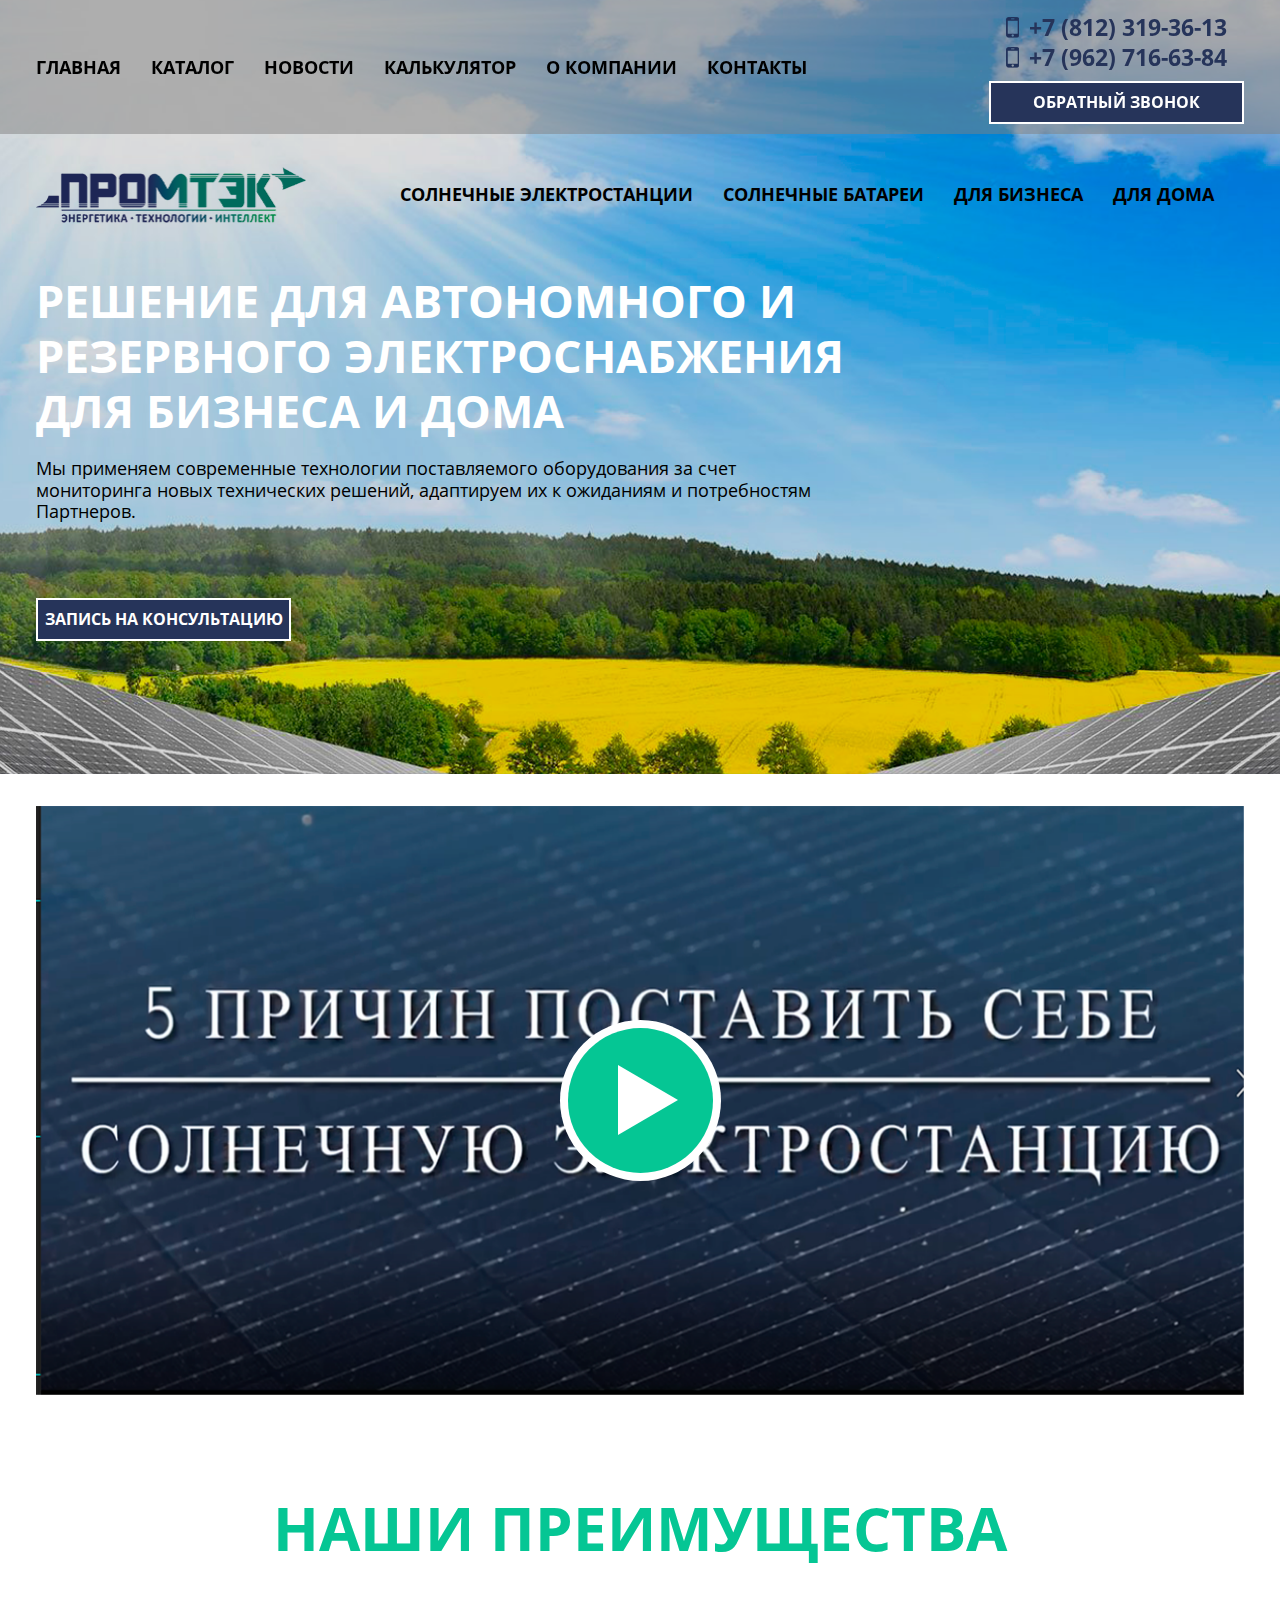
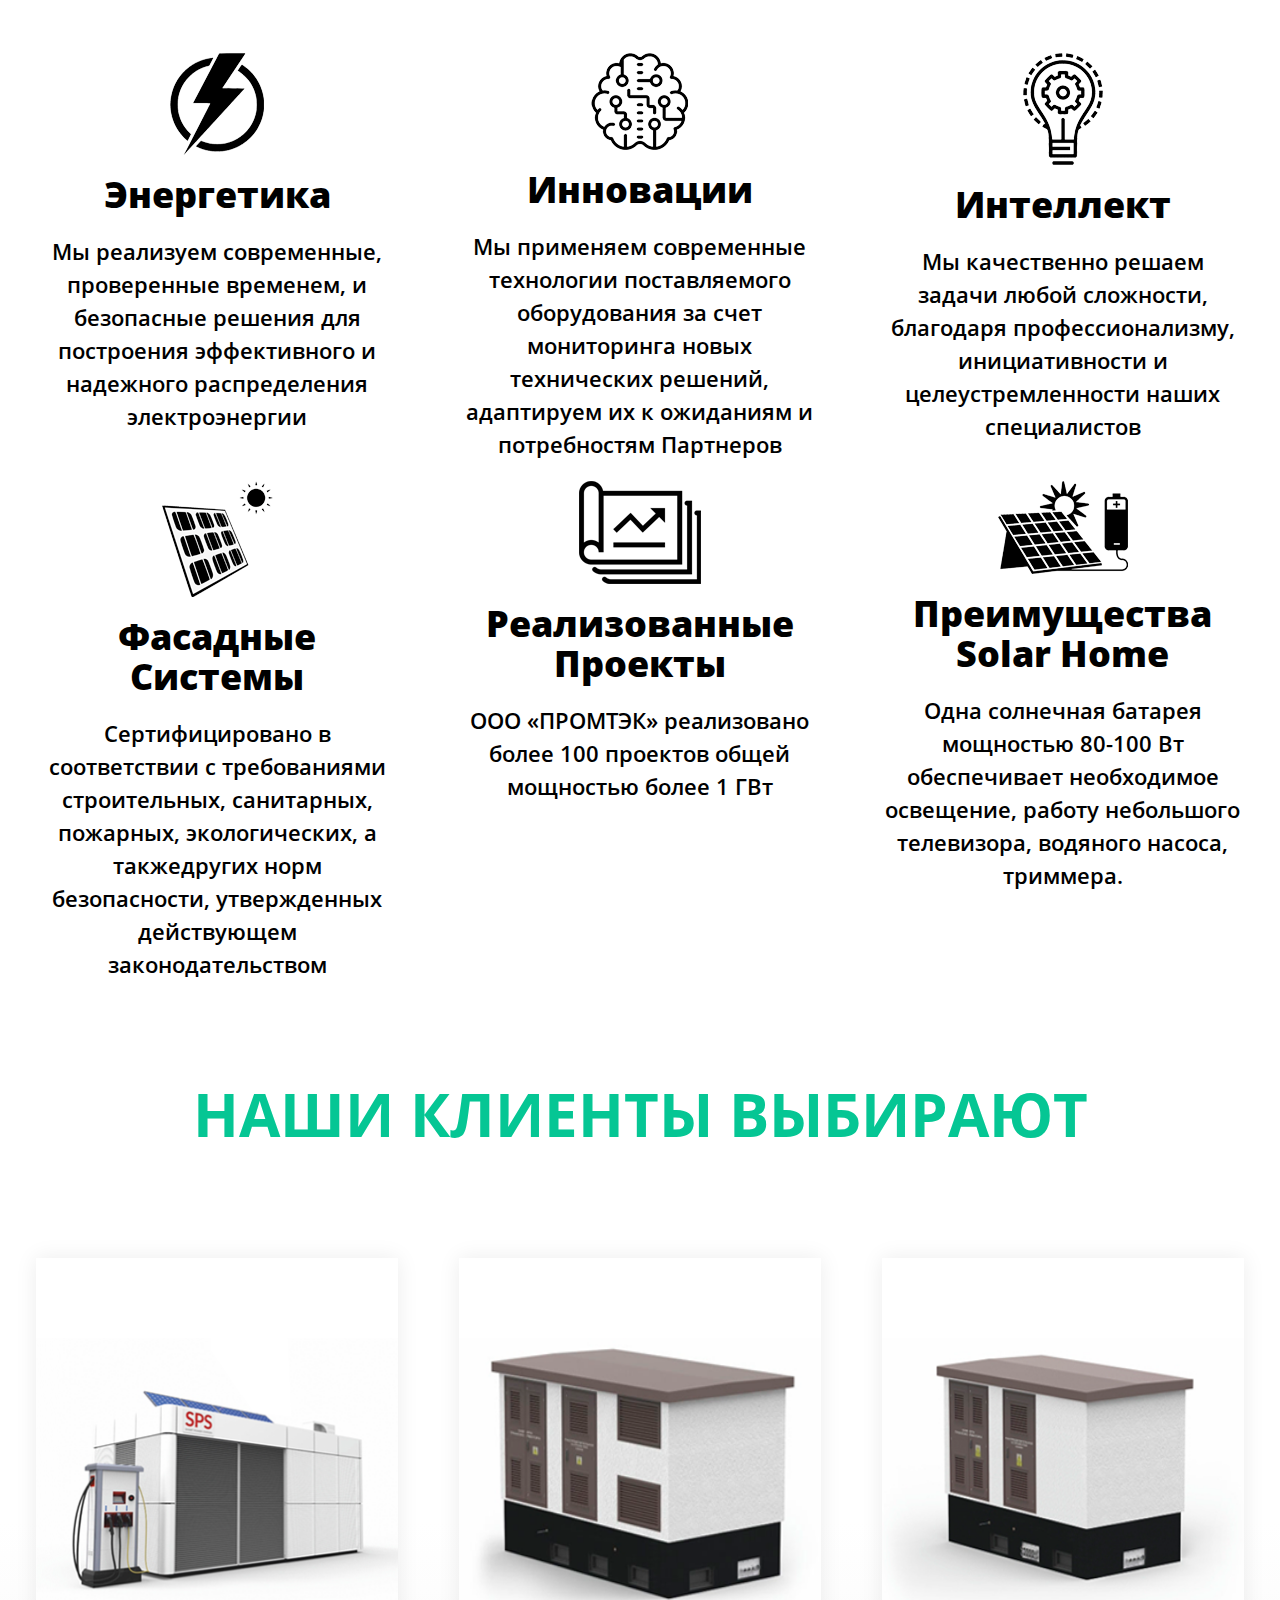
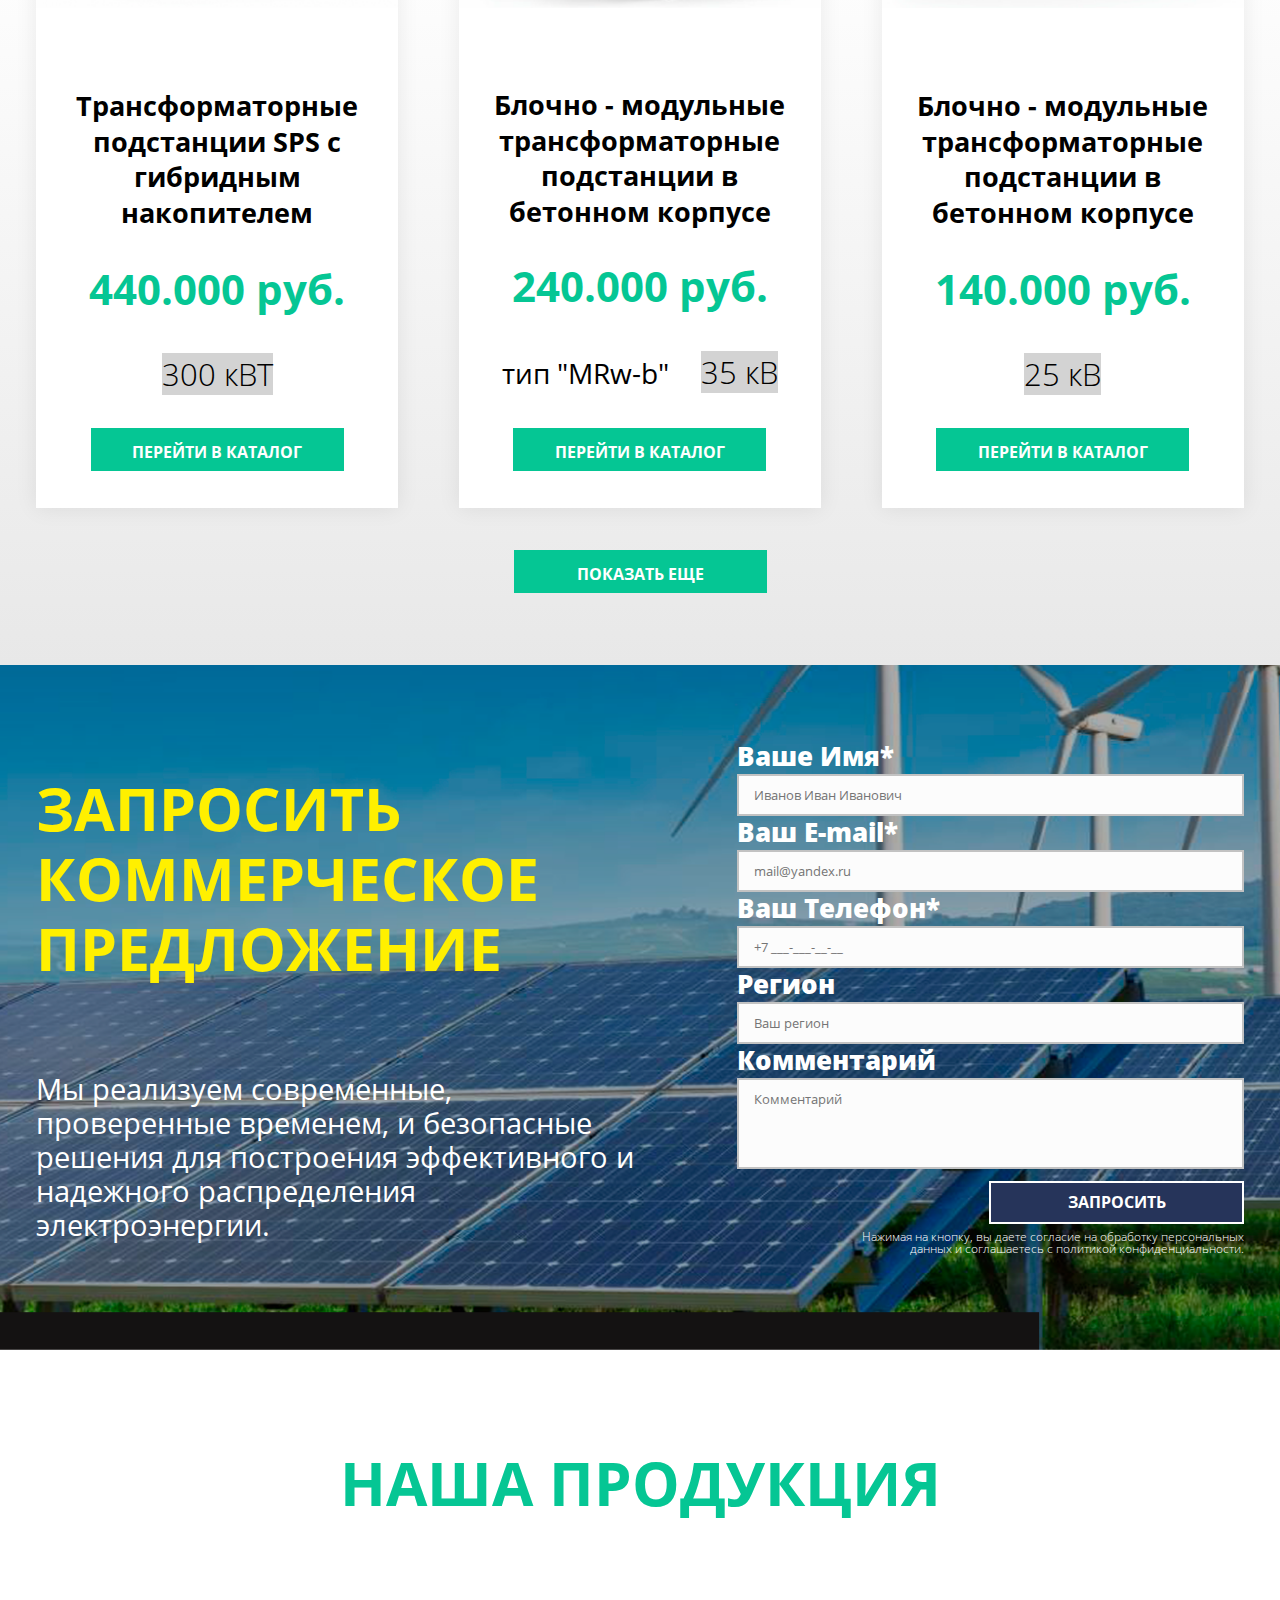
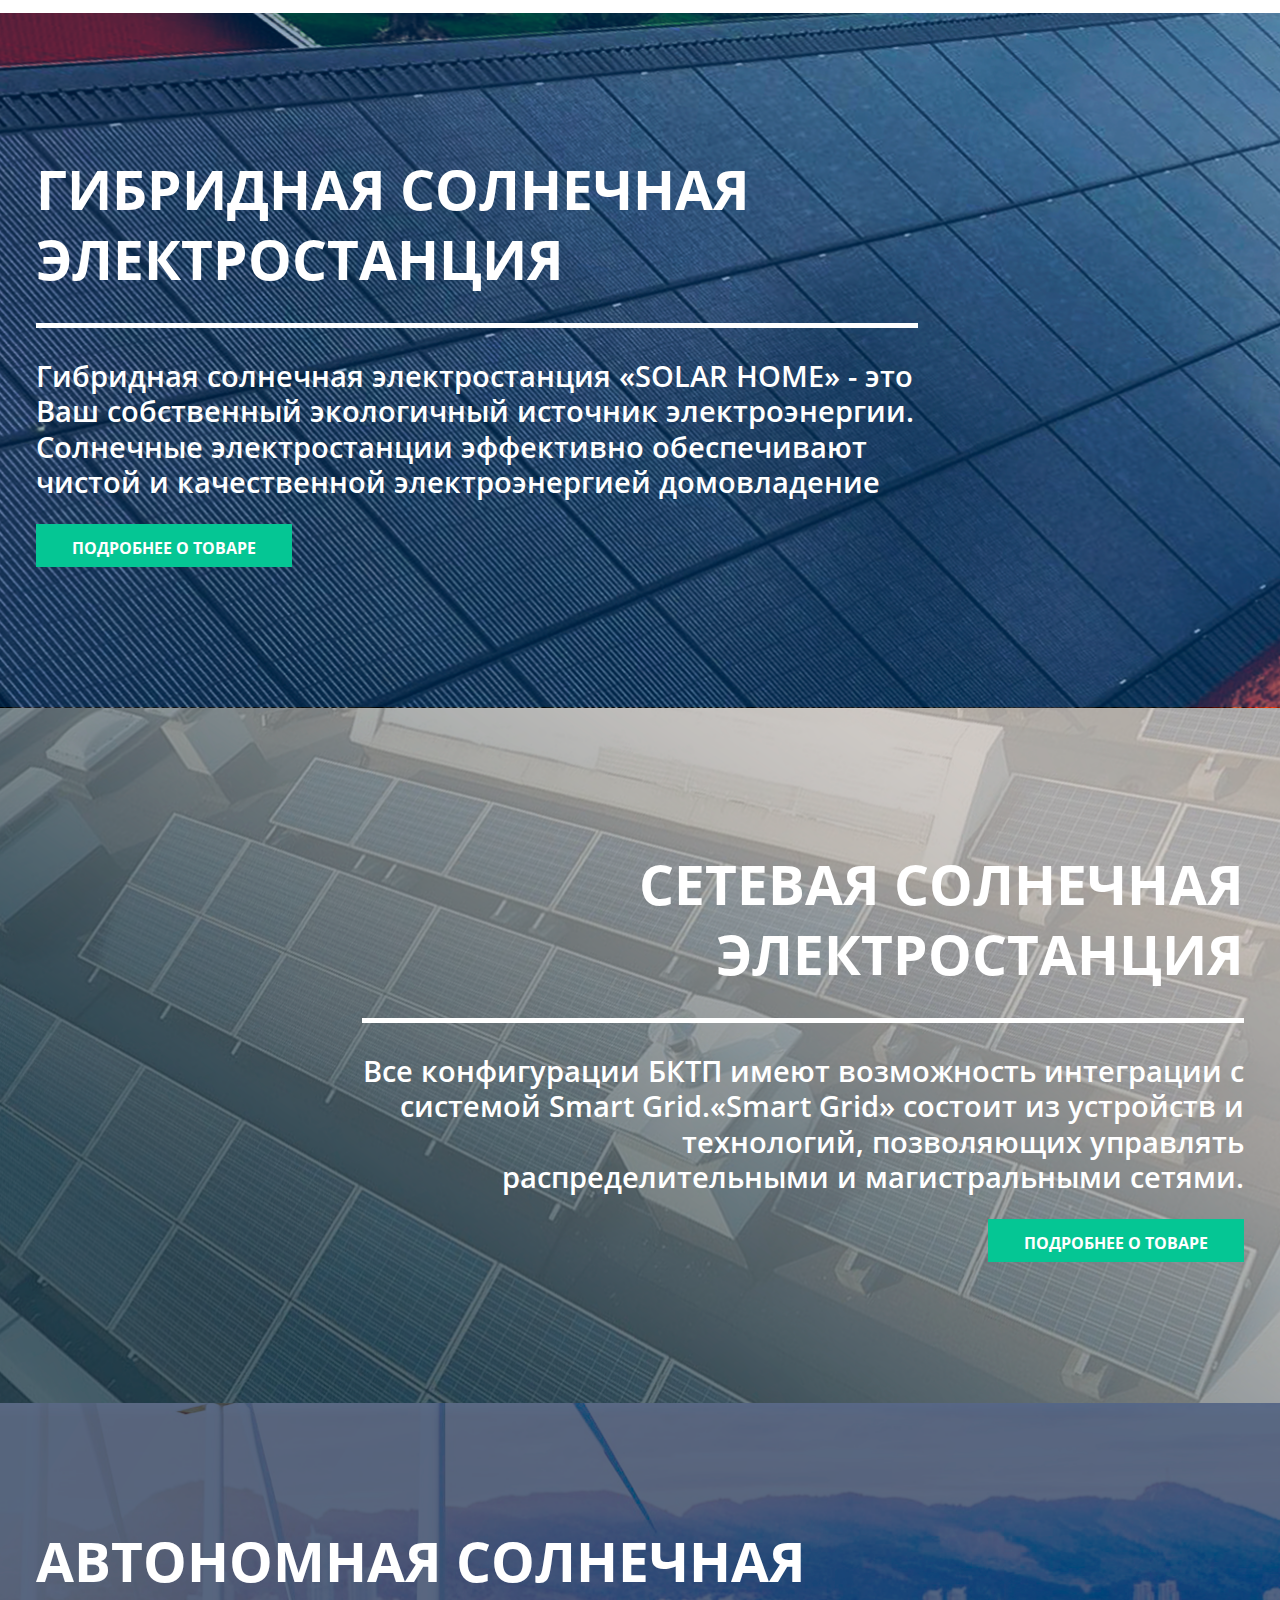
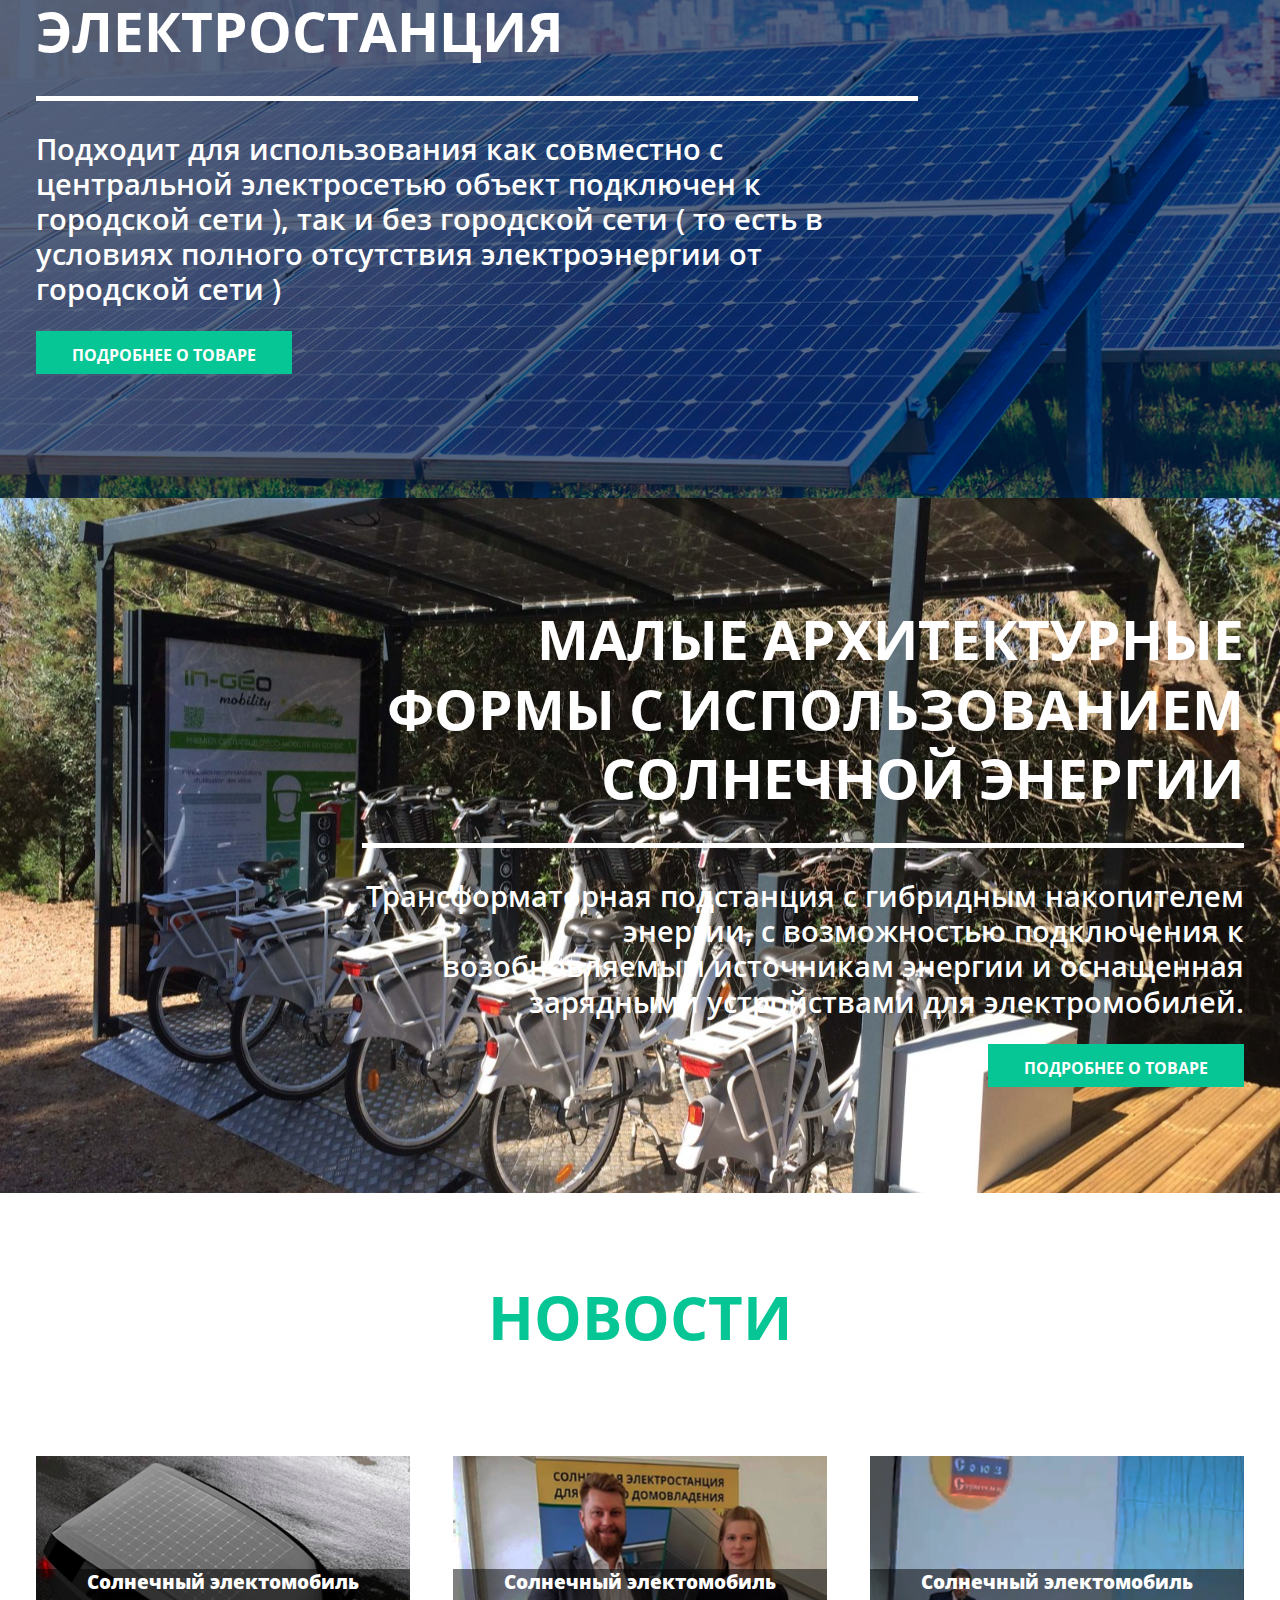
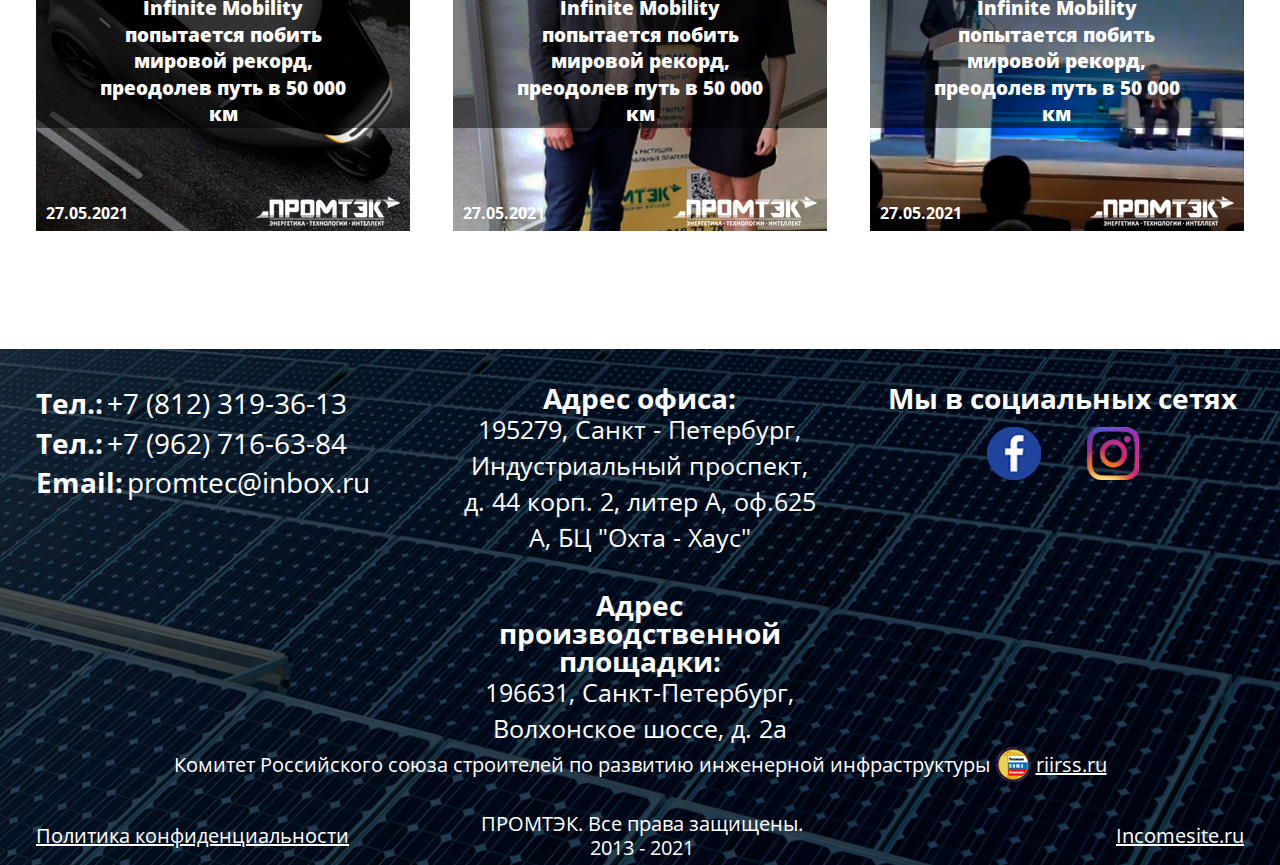
==== commit d8be4724: "fix autistics" ====
--- a/index.html
+++ b/index.html
@@ -13,6 +13,8 @@
     <link rel="stylesheet" href="lib/slick/slickslider.css">
     <!-- Link rSlider CSS -->
     <link rel="stylesheet" href="lib/rSlider/css/rSlider.min.css"/>
+    <!-- Link Swiper's CSS -->
+    <link rel="stylesheet" href="lib/swiper/css/swiper-bundle.min.css"/>
 
     <link rel="stylesheet" href="styles/main.css"/>
 </head>
@@ -68,14 +70,16 @@
                                 SPS с гибридным накопителем</a>
                         </div>
                         <div class="catalog-drop-down__all-link_container">
-                            <a href="./catalog-items.html">Все товары</a>
-                            <svg
-                                    xmlns="http://www.w3.org/2000/svg"
-                                    xmlns:xlink="http://www.w3.org/1999/xlink"
-                                    width="15px" height="15px">
-                                <image x="0px" y="0px" width="15px" height="15px"
-                                       xlink:href="[data-uri]"/>
-                            </svg>
+                            <a href="./catalog-items.html">Все товары
+                                <svg
+                                        xmlns="http://www.w3.org/2000/svg"
+                                        xmlns:xlink="http://www.w3.org/1999/xlink"
+                                        width="15px" height="15px">
+                                    <image x="0px" y="0px" width="15px" height="15px"
+                                           xlink:href="[data-uri]"/>
+                                </svg>
+                            </a>
+
                         </div>
                     </div>
 
@@ -85,14 +89,17 @@
                                 среднего напряжения</a>
                         </div>
                         <div class="catalog-drop-down__all-link_container">
-                            <a href="./catalog-items.html">Все товары</a>
-                            <svg
-                                    xmlns="http://www.w3.org/2000/svg"
-                                    xmlns:xlink="http://www.w3.org/1999/xlink"
-                                    width="15px" height="15px">
-                                <image x="0px" y="0px" width="15px" height="15px"
-                                       xlink:href="[data-uri]"/>
-                            </svg>
+                            <a href="./catalog-items.html">Все товары
+
+                                <svg
+                                        xmlns="http://www.w3.org/2000/svg"
+                                        xmlns:xlink="http://www.w3.org/1999/xlink"
+                                        width="15px" height="15px">
+                                    <image x="0px" y="0px" width="15px" height="15px"
+                                           xlink:href="[data-uri]"/>
+                                </svg>
+                            </a>
+
                         </div>
                     </div>
 
@@ -102,14 +109,17 @@
                                 низкого напряжения</a>
                         </div>
                         <div class="catalog-drop-down__all-link_container">
-                            <a href="./catalog-items.html">Все товары</a>
-                            <svg
-                                    xmlns="http://www.w3.org/2000/svg"
-                                    xmlns:xlink="http://www.w3.org/1999/xlink"
-                                    width="15px" height="15px">
-                                <image x="0px" y="0px" width="15px" height="15px"
-                                       xlink:href="[data-uri]"/>
-                            </svg>
+                            <a href="./catalog-items.html">Все товары
+
+                                <svg
+                                        xmlns="http://www.w3.org/2000/svg"
+                                        xmlns:xlink="http://www.w3.org/1999/xlink"
+                                        width="15px" height="15px">
+                                    <image x="0px" y="0px" width="15px" height="15px"
+                                           xlink:href="[data-uri]"/>
+                                </svg>
+                            </a>
+
                         </div>
                     </div>
                 </div>
@@ -120,14 +130,17 @@
                                 электростанции</a>
                         </div>
                         <div class="catalog-drop-down__all-link_container">
-                            <a href="./catalog-items.html">Все товары</a>
-                            <svg
-                                    xmlns="http://www.w3.org/2000/svg"
-                                    xmlns:xlink="http://www.w3.org/1999/xlink"
-                                    width="15px" height="15px">
-                                <image x="0px" y="0px" width="15px" height="15px"
-                                       xlink:href="[data-uri]"/>
-                            </svg>
+                            <a href="./catalog-items.html">Все товары
+
+                                <svg
+                                        xmlns="http://www.w3.org/2000/svg"
+                                        xmlns:xlink="http://www.w3.org/1999/xlink"
+                                        width="15px" height="15px">
+                                    <image x="0px" y="0px" width="15px" height="15px"
+                                           xlink:href="[data-uri]"/>
+                                </svg>
+                            </a>
+
                         </div>
                     </div>
 
@@ -136,14 +149,16 @@
                             <a href="./catalog-items.html">БКТП 35 кВ</a>
                         </div>
                         <div class="catalog-drop-down__all-link_container">
-                            <a href="./catalog-items.html">Все товары</a>
-                            <svg
-                                    xmlns="http://www.w3.org/2000/svg"
-                                    xmlns:xlink="http://www.w3.org/1999/xlink"
-                                    width="15px" height="15px">
-                                <image x="0px" y="0px" width="15px" height="15px"
-                                       xlink:href="[data-uri]"/>
-                            </svg>
+                            <a href="./catalog-items.html">Все товары
+                                <svg
+                                        xmlns="http://www.w3.org/2000/svg"
+                                        xmlns:xlink="http://www.w3.org/1999/xlink"
+                                        width="15px" height="15px">
+                                    <image x="0px" y="0px" width="15px" height="15px"
+                                           xlink:href="[data-uri]"/>
+                                </svg>
+                            </a>
+
                         </div>
                     </div>
 
@@ -152,14 +167,16 @@
                             <a href="./catalog-items.html">БКТП до 20 кВ</a>
                         </div>
                         <div class="catalog-drop-down__all-link_container">
-                            <a href="./catalog-items.html">Все товары</a>
-                            <svg
-                                    xmlns="http://www.w3.org/2000/svg"
-                                    xmlns:xlink="http://www.w3.org/1999/xlink"
-                                    width="15px" height="15px">
-                                <image x="0px" y="0px" width="15px" height="15px"
-                                       xlink:href="[data-uri]"/>
-                            </svg>
+                            <a href="./catalog-items.html">Все товары
+                                <svg
+                                        xmlns="http://www.w3.org/2000/svg"
+                                        xmlns:xlink="http://www.w3.org/1999/xlink"
+                                        width="15px" height="15px">
+                                    <image x="0px" y="0px" width="15px" height="15px"
+                                           xlink:href="[data-uri]"/>
+                                </svg>
+                            </a>
+
                         </div>
                     </div>
                 </div>
@@ -169,6 +186,7 @@
                     <span></span>
                 </div>
                 <nav style="display:none;" class="header__menu">
+
                     <ul class="header__list">
                         <li><a href="./index.html" class="header__link selected">ГЛАВНАЯ</a></li>
                         <li><a href="./catalog.html" class="header__link">КАТАЛОГ</a></li>
@@ -573,7 +591,11 @@
                     </div>
                 </div>
                 <div class="main-page__btn-container">
-                    <button class="main-page__more-items btn-style_beta"><span>ПОКАЗАТЬ ЕЩЕ</span></button>
+                    <button class="main-page__more-items btn-style_beta" style="position: relative">
+                        <a href="catalog-items.html"
+                           style="position: absolute; display: block; right: 0; left: 0; top: 0; bottom: 0;"></a>
+                        <span>ПОКАЗАТЬ ЕЩЕ</span>
+                    </button>
                 </div>
             </div>
 
@@ -818,7 +840,7 @@
                 </div>
 
                 <div class="bottom-info__soc_link">
-                    <a href="#">
+                    <a href="https://www.facebook.com/promtec.spb" target="_blank">
                         <svg
                                 xmlns="http://www.w3.org/2000/svg"
                                 xmlns:xlink="http://www.w3.org/1999/xlink"
@@ -827,7 +849,7 @@
                                    xlink:href="[data-uri]"/>
                         </svg>
                     </a>
-                    <a href="#">
+                    <a href="https://www.instagram.com/promtec_spb/" target="_blank">
                         <svg
                                 xmlns="http://www.w3.org/2000/svg"
                                 xmlns:xlink="http://www.w3.org/1999/xlink"
@@ -860,7 +882,7 @@
                     <image x="0px" y="0px" width="36px" height="35px"
                            xlink:href="[data-uri]"/>
                 </svg>
-                <a href="riirss.ru">riirss.ru</a>
+                <a href="https://riirss.ru/" target="_blank">riirss.ru</a>
             </p>
             <p>Комитет РСС по развитию инженерной инфраструктуры
                 <svg
@@ -870,42 +892,128 @@
                     <image x="0px" y="0px" width="36px" height="35px"
                            xlink:href="[data-uri]"/>
                 </svg>
-                <a href="www.riirss.ru">riirss.ru</a>
+                <a href="https://riirss.ru/" target="_blank">riirss.ru</a>
             </p>
         </div>
         <div class="bottom-info__meta-link">
             <a href="" data-src="#01" class="modal-inline_no-arrows">Политика конфиденциальности</a>
             <span>ПРОМТЭК. Все права защищены. <br>
             2013 - 2021</span>
-            <a href="http://incomesite.ru/">Incomesite.ru</a>
+            <a href="http://incomesite.ru/" target="_blank">Incomesite.ru</a>
         </div>
     </div>
 </footer>
 
 <div class="popups">
-    <div class="popup-change-size" id="00" style="display: none">
+    <div class="popup-change-size change-size-no_scroll" id="00" style="display: none">
         <form class="popup-callback" action="get" method="get">
-            <div class="submit-message" style="display: none">
-                <div class="message-container">
-                    <img src="./img/popups/done.png" alt="">
-                    <p class="message-main">Спасибо!</p>
-                    <p class="message-semi"> Ваша заявка принята, мы свяжемся <br>
-                        с Вами в ближайшее время.</p>
-                </div>
-            </div>
-            <h2 class="popup-callback__main-label">Заполните форму:</h2>
-            <div class="popup-callback__input-container">
-                <p>Ваше Имя*</p>
-                <input placeholder="Иванов Иван Иванович" type="text" name="name">
-            </div>
-            <div class="popup-callback__input-container">
-                <p>Ваш Телефон*</p>
-                <input placeholder="+7 ___ ___ __  __" type="text" name="phone">
-            </div>
-            <button type="button" class="popup-callback__button btn-style_beta"><span>ОТПРАВИТЬ</span></button>
-            <p class="popup-callback__label-meta">ННажимая кнопку «Отправить» вы соглашаетесь с
-                <a href="./policies.html" target="_blank"> Политикой
-                    конфеденциальности</a></p>
+            <div class="popup-form-input">
+                <div class="submit-message" style="display: none">
+                    <div class="message-container">
+                        <img src="./img/popups/done.png" alt="">
+                        <p class="message-main">Спасибо!</p>
+                        <p class="message-semi"> Ваша заявка принята, мы свяжемся <br>
+                            с Вами в ближайшее время.</p>
+                    </div>
+                </div>
+                <h2 class="popup-callback__main-label">Заполните форму:</h2>
+                <div class="popup-callback__input-container">
+                    <p>Ваше Имя*</p>
+                    <input placeholder="Иванов Иван Иванович" type="text" name="name">
+                </div>
+                <div class="popup-callback__input-container">
+                    <p>Ваш Телефон*</p>
+                    <input placeholder="+7 ___ ___ __  __" type="text" name="phone">
+                </div>
+                <button type="button" class="popup-callback__button btn-style_beta"><span>ОТПРАВИТЬ</span></button>
+                <p class="popup-callback__label-meta">Нажимая кнопку «Отправить» вы соглашаетесь с
+                    <a href="#"> Политикой конфеденциальности</a></p>
+            </div>
+            <div style="display: none" class="popup-politics">
+                <div class="popup-politics__container">
+                    <h3 class="popup-politics__main-label">Политика конфиденциальности и защиты информации.</h3>
+                    <p>Отправляя данные на в форме заявки сайте, Вы соглашаетесь с Политикой конфиденциальности и защиты
+                        информации.</p>
+                    <h3 class="popup-politics__main-label">Защита данных.</h3>
+                    <p>Собственник сайта не может передать или раскрыть информацию, предоставленную пользователем (далее
+                        Пользователь) при регистрации и использовании функций сайта третьим лицам, кроме случаев,
+                        описанных
+                        законодательством страны, на территории которой пользователь ведет свою деятельность.</p>
+                    <p> Получение персональной информации</p>
+                    <p>Для коммуникации на сайте пользователь обязан внести некоторую персональную информацию.</p>
+                    <p>Предоставив свои персональные данные, Вы предоставляете ООО ПРОМТЭК (юридический адрес: 195279,
+                        Санкт
+                        - Петербург, Индустриальный проспект, д. 44 корп. 2, литер А, оф.625 А, БЦ "Охта - Хаус"</p>
+                    <ol>
+                        <li> Полное имя;</li>
+                        <li> Адрес электронной почты;</li>
+                        <li> Номер стационарного (мобильного) телефона;</li>
+                        <li> Почтовый адрес;</li>
+                        <li> Возраст (дата рождения) и т.д.</li>
+                    </ol>
+                    <h3 class="popup-politics__main-label">Использование персональной информации.</h3>
+                    <p>Сайт использует личную информацию Пользователя для обслуживания и для улучшения качества
+                        предоставляемых услуг. Часть персональной информации может быть предоставлена банку или
+                        платежной
+                        системе. Сайт прилагает все усилия для сбережения в сохранности личных данных Пользователя.
+                        Личная
+                        информация может быть раскрыта в случаях, описанных законодательством, либо когда администрация
+                        сочтет подобные действия необходимыми для соблюдения юридической процедуры, судебного
+                        распоряжения
+                        или легального процесса необходимого для работы Пользователя с Сайтом. В других случаях, ни при
+                        каких условиях, информация, которую Пользователь передает Сайту, не будет раскрыта третьим
+                        лицам.</p>
+
+                    <h3 class="popup-politics__main-label">Коммуникация.</h3>
+
+                    <p>После того, как Пользователь оставил данные, он получает сообщение, подтверждающее успешную
+                        отправку
+                        данных. Ваше согласие на обработку персональных данных будет действительным до того момента,
+                        пока Вы
+                        не отзовете его, направив письмо по вышеуказанному адресу в ООО ПРОМТЭК
+                    </p>
+
+                    <h3 class="popup-politics__main-label">Сookie-файлы</h3>
+
+                    <p>Принимая данную политику конфиденциальности, Вы соглашаетесь на использование cookie-файлов на
+                        данном
+                        веб-сайте, которые описаны ниже. Сведения о cookie -файлах Что такое cookie-файл? Сookie-файл –
+                        это
+                        небольшой текстовый файл, который веб-сайт размещает на Вашем компьютере, телефоне
+                        или другом устройстве, в котором содержится информация о Вашей навигации по этому веб-сайту.
+                        Сookie-файлы необходимы для осуществления навигации, обеспечения ее удобства, и они не причиняют
+                        вреда Вашему компьютер. Хотя в настоящей политике cookie-файлы общего назначения используются,
+                        поскольку они являются основным способом хранения информации, используемой данным веб- сайтом,
+                        «местные хранилища» веб-браузера используются для тех же самых целей, что и cookie-файлы. В этой
+                        связи вся информация, включенная в настоящий раздел, также относится и к таким «местным
+                        хранилищам»
+                        ("local storage"). Для каких целей cookie-файлы используются на данном веб-сайте? Сookie-файлы
+                        являются важной частью функционирования веб-сайта. Основной целью наших cookie-файлов является
+                        улучшение Вашей навигации по сайту.
+                    </p>
+
+                    <h3 class="popup-politics__main-label">Ссылки</h3>
+
+                    <p>На сайте могут содержаться ссылки на другие сайты. Сайт не несет ответственности за содержание,
+                        качество и политику безопасности этих сайтов. Данное заявление о конфиденциальности относится
+                        только
+                        к информации, размещенной непосредственно на сайте.
+                        Безопасность</p>
+                    <p>Сайт обеспечивает безопасность персональных данных Пользователя от несанкционированного
+                        доступа.</p>
+                    <h3 class="popup-politics__main-label">Уведомления об изменениях</h3>
+                    <p>Сайт оставляет за собой право вносить изменения в Политику конфиденциальности без дополнительных
+                        уведомлений. Нововведения вступают в силу с момента их опубликования. Пользователи могут
+                        отслеживать
+                        изменения в Политике конфиденциальности.
+                    </p>
+                    <div class="popup-politics__btn-container">
+                        <button type="button" class="btn-style_beta">
+                            <span>ОК</span>
+                        </button>
+                    </div>
+                </div>
+            </div>
         </form>
     </div>
 
@@ -979,29 +1087,115 @@
         </form>
     </div>
 
-    <div class="popup-change-size" id="02" style="display: none">
+    <div class="popup-change-size change-size-no_scroll" id="02" style="display: none">
         <form class="popup-callback" action="get" method="get">
-            <div class="submit-message" style="display: none">
-                <div class="message-container">
-                    <img src="./img/popups/done.png" alt="">
-                    <p class="message-main">Спасибо!</p>
-                    <p class="message-semi"> Ваша заявка принята, мы свяжемся <br>
-                        с Вами в ближайшее время.</p>
-                </div>
-            </div>
-            <h2 class="popup-callback__main-label">Заполните форму:</h2>
-            <div class="popup-callback__input-container">
-                <p>Ваше Имя*</p>
-                <input placeholder="Иванов Иван Иванович" type="text" name="name">
-            </div>
-            <div class="popup-callback__input-container">
-                <p>Ваш Телефон*</p>
-                <input placeholder="+7 ___ ___ __  __" type="text" name="phone">
-            </div>
-            <button type="button" class="popup-callback__button btn-style_beta"><span>ОТПРАВИТЬ</span></button>
-            <p class="popup-callback__label-meta">ННажимая кнопку «Отправить» вы соглашаетесь с
-                <a href="./policies.html" target="_blank"> Политикой
-                    конфеденциальности</a></p>
+            <div class="popup-form-input">
+                <div class="submit-message" style="display: none">
+                    <div class="message-container">
+                        <img src="./img/popups/done.png" alt="">
+                        <p class="message-main">Спасибо!</p>
+                        <p class="message-semi"> Ваша заявка принята, мы свяжемся <br>
+                            с Вами в ближайшее время.</p>
+                    </div>
+                </div>
+                <h2 class="popup-callback__main-label">Заполните форму:</h2>
+                <div class="popup-callback__input-container">
+                    <p>Ваше Имя*</p>
+                    <input placeholder="Иванов Иван Иванович" type="text" name="name">
+                </div>
+                <div class="popup-callback__input-container">
+                    <p>Ваш Телефон*</p>
+                    <input placeholder="+7 ___ ___ __  __" type="text" name="phone">
+                </div>
+                <button type="button" class="popup-callback__button btn-style_beta"><span>ОТПРАВИТЬ</span></button>
+                <p class="popup-callback__label-meta">Нажимая кнопку «Отправить» вы соглашаетесь с
+                    <a href="#"> Политикой конфеденциальности</a></p>
+            </div>
+            <div style="display: none" class="popup-politics">
+                <div class="popup-politics__container">
+                    <h3 class="popup-politics__main-label">Политика конфиденциальности и защиты информации.</h3>
+                    <p>Отправляя данные на в форме заявки сайте, Вы соглашаетесь с Политикой конфиденциальности и защиты
+                        информации.</p>
+                    <h3 class="popup-politics__main-label">Защита данных.</h3>
+                    <p>Собственник сайта не может передать или раскрыть информацию, предоставленную пользователем (далее
+                        Пользователь) при регистрации и использовании функций сайта третьим лицам, кроме случаев,
+                        описанных
+                        законодательством страны, на территории которой пользователь ведет свою деятельность.</p>
+                    <p> Получение персональной информации</p>
+                    <p>Для коммуникации на сайте пользователь обязан внести некоторую персональную информацию.</p>
+                    <p>Предоставив свои персональные данные, Вы предоставляете ООО ПРОМТЭК (юридический адрес: 195279,
+                        Санкт
+                        - Петербург, Индустриальный проспект, д. 44 корп. 2, литер А, оф.625 А, БЦ "Охта - Хаус"</p>
+                    <ol>
+                        <li> Полное имя;</li>
+                        <li> Адрес электронной почты;</li>
+                        <li> Номер стационарного (мобильного) телефона;</li>
+                        <li> Почтовый адрес;</li>
+                        <li> Возраст (дата рождения) и т.д.</li>
+                    </ol>
+                    <h3 class="popup-politics__main-label">Использование персональной информации.</h3>
+                    <p>Сайт использует личную информацию Пользователя для обслуживания и для улучшения качества
+                        предоставляемых услуг. Часть персональной информации может быть предоставлена банку или
+                        платежной
+                        системе. Сайт прилагает все усилия для сбережения в сохранности личных данных Пользователя.
+                        Личная
+                        информация может быть раскрыта в случаях, описанных законодательством, либо когда администрация
+                        сочтет подобные действия необходимыми для соблюдения юридической процедуры, судебного
+                        распоряжения
+                        или легального процесса необходимого для работы Пользователя с Сайтом. В других случаях, ни при
+                        каких условиях, информация, которую Пользователь передает Сайту, не будет раскрыта третьим
+                        лицам.</p>
+
+                    <h3 class="popup-politics__main-label">Коммуникация.</h3>
+
+                    <p>После того, как Пользователь оставил данные, он получает сообщение, подтверждающее успешную
+                        отправку
+                        данных. Ваше согласие на обработку персональных данных будет действительным до того момента,
+                        пока Вы
+                        не отзовете его, направив письмо по вышеуказанному адресу в ООО ПРОМТЭК
+                    </p>
+
+                    <h3 class="popup-politics__main-label">Сookie-файлы</h3>
+
+                    <p>Принимая данную политику конфиденциальности, Вы соглашаетесь на использование cookie-файлов на
+                        данном
+                        веб-сайте, которые описаны ниже. Сведения о cookie -файлах Что такое cookie-файл? Сookie-файл –
+                        это
+                        небольшой текстовый файл, который веб-сайт размещает на Вашем компьютере, телефоне
+                        или другом устройстве, в котором содержится информация о Вашей навигации по этому веб-сайту.
+                        Сookie-файлы необходимы для осуществления навигации, обеспечения ее удобства, и они не причиняют
+                        вреда Вашему компьютер. Хотя в настоящей политике cookie-файлы общего назначения используются,
+                        поскольку они являются основным способом хранения информации, используемой данным веб- сайтом,
+                        «местные хранилища» веб-браузера используются для тех же самых целей, что и cookie-файлы. В этой
+                        связи вся информация, включенная в настоящий раздел, также относится и к таким «местным
+                        хранилищам»
+                        ("local storage"). Для каких целей cookie-файлы используются на данном веб-сайте? Сookie-файлы
+                        являются важной частью функционирования веб-сайта. Основной целью наших cookie-файлов является
+                        улучшение Вашей навигации по сайту.
+                    </p>
+
+                    <h3 class="popup-politics__main-label">Ссылки</h3>
+
+                    <p>На сайте могут содержаться ссылки на другие сайты. Сайт не несет ответственности за содержание,
+                        качество и политику безопасности этих сайтов. Данное заявление о конфиденциальности относится
+                        только
+                        к информации, размещенной непосредственно на сайте.
+                        Безопасность</p>
+                    <p>Сайт обеспечивает безопасность персональных данных Пользователя от несанкционированного
+                        доступа.</p>
+                    <h3 class="popup-politics__main-label">Уведомления об изменениях</h3>
+                    <p>Сайт оставляет за собой право вносить изменения в Политику конфиденциальности без дополнительных
+                        уведомлений. Нововведения вступают в силу с момента их опубликования. Пользователи могут
+                        отслеживать
+                        изменения в Политике конфиденциальности.
+                    </p>
+                    <div class="popup-politics__btn-container">
+                        <button type="button" class="btn-style_beta">
+                            <span>ОК</span>
+                        </button>
+                    </div>
+                </div>
+            </div>
         </form>
     </div>
 </div>
@@ -1015,6 +1209,9 @@
 <script src="lib/slick/setups.js"></script>
 <!-- Link rSlider JS -->
 <script src="lib/rSlider/js/rSlider.min.js"></script>
+<!-- Swiper JS -->
+<script src="lib/swiper/js/swiper-bundle.min.js"></script>
+<!--<script src="js/Swiper_config.js"></script>-->
 <!-- JS -->
 <script src="js/main.js"></script>
 </body>
--- a/styles/main.css
+++ b/styles/main.css
@@ -21,6 +21,9 @@
   text-align: center;
   min-width: 340px;
 }
+.popup-callback .popup-politics {
+  text-align: left;
+}
 .popup-callback__main-label {
   font-size: 37.5px;
   font-weight: bold;
@@ -85,6 +88,16 @@
 }
 .popup-politics p {
   font-size: 12px;
+}
+.popup-politics__btn-container {
+  display: flex;
+  align-items: center;
+  justify-content: flex-end;
+}
+.popup-politics__btn-container button {
+  width: 75px;
+  height: 43px;
+  margin: 20px 0 30px 0;
 }
 
 .wrapper {
@@ -103,6 +116,7 @@
   display: none;
 }
 .header__burger {
+  z-index: 300;
   right: 10px;
   position: absolute;
   /*top: 28px;*/
@@ -151,15 +165,16 @@
   text-align: right;
   display: none;
   position: absolute;
-  width: 160px;
-  top: 50px;
-  right: 10px;
+  width: 100%;
+  top: 15px;
+  right: 0;
   background-color: #fff;
   border-radius: 4px;
   border: 1px solid var(--color-gamma);
 }
 .header__menu .header__list {
   text-align: center;
+  margin-top: 30px;
 }
 .header__menu .header__list li {
   line-height: 25px;
@@ -321,7 +336,9 @@
   font-weight: 700;
   line-height: 1.33;
   color: var(--color-gamma);
-  margin-right: 15px;
+}
+.header .catalog-drop-down__all-link_container a svg {
+  margin-left: 15px;
 }
 
 .header-bread_crumbs {
@@ -904,6 +921,12 @@
   line-height: 1.09;
   color: #000;
 }
+.main .contacts p a {
+  font-size: 22px;
+  font-weight: 300;
+  line-height: 1.09;
+  color: #000;
+}
 .main .contacts p b {
   font-weight: 400;
 }
@@ -1417,6 +1440,13 @@
   padding: 0 5%;
   margin: 10px 0 0 0;
 }
+.catalog-items__slider-container_price {
+  display: flex;
+  justify-content: space-between;
+  align-items: center;
+  margin-top: -20px;
+  margin-bottom: 10px;
+}
 .catalog-items__check-container {
   margin: 20px 0;
 }
@@ -1446,7 +1476,6 @@
   flex-direction: column;
   align-items: center;
   justify-content: center;
-  position: relative;
 }
 .catalog-items__choice-img-container {
   padding: 15px 5px;
@@ -1510,6 +1539,7 @@
   height: 2px;
 }
 .catalog-items__choice-wrapper {
+  position: relative;
   box-shadow: 0 0 21px 0 rgba(0, 0, 0, 0.08);
   background-color: var(--color-beta);
   display: flex;
@@ -1803,7 +1833,10 @@
 }
 .catalog-detail .image-slider__slide.swiper-slide img {
   width: 100%;
-  margin: 0 auto;
+  margin: 0 auto 30px auto;
+}
+.catalog-detail .image-slider__slide.swiper-slide .video_player {
+  margin-bottom: 70px;
 }
 .catalog-detail .swiper-pagination-bullet {
   margin: 15px 5px !important;
@@ -2215,7 +2248,7 @@
     font-size: 24px;
     line-height: 1.1;
   }
-  .main .contacts p, .main .homeuse span, .main .about p, .main .about span, .main .news-item__text-label, .main .catalog-detail__options-container p,
+  .main .contacts p, .main .contacts p a, .main .homeuse span, .main .about p, .main .about span, .main .news-item__text-label, .main .catalog-detail__options-container p,
 .main .catalog-detail__options-container ol li,
 .main .catalog-detail-comments__profile-container p, .main .main .calculator__meta-label {
     font-size: 18px;
@@ -2320,7 +2353,7 @@
     font-size: 18px;
     line-height: 1.1;
   }
-  .main .contacts p, .main .homeuse span, .main .about p, .main .about span, .main .news-item__text-label, .main .catalog-detail__options-container p,
+  .main .contacts p, .main .contacts p a, .main .homeuse span, .main .about p, .main .about span, .main .news-item__text-label, .main .catalog-detail__options-container p,
 .main .catalog-detail__options-container ol li,
 .main .catalog-detail-comments__profile-container p, .main .main .calculator__meta-label {
     font-size: 14px;
@@ -2856,6 +2889,19 @@
   }
 }
 @media (max-width: 888px) {
+  .main .catalog-detail-comments .catalog-detail-comments__review-item {
+    margin-bottom: 30px;
+  }
+  .main .catalog-detail-comments .catalog-detail-comments__review-item:nth-of-type(2) {
+    margin-bottom: 0;
+  }
+  .main .catalog-detail-comments .catalog-detail-comments__review-item p {
+    font-size: 22px;
+    line-height: 1.2;
+  }
+  .main .catalog-detail-comments .catalog-detail-comments__review-item textarea {
+    height: 120px;
+  }
   .main .catalog-detail-comments .catalog-detail-comments__item-separator {
     width: 75%;
     margin: 20px auto;
@@ -2871,6 +2917,18 @@
   }
 }
 @media (max-width: 500px) {
+  .main .catalog-detail-comments .catalog-detail-comments__review-item {
+    margin-bottom: 15px;
+  }
+  .main .catalog-detail-comments .catalog-detail-comments__review-item:nth-of-type(2) {
+    margin-bottom: 0;
+  }
+  .main .catalog-detail-comments .catalog-detail-comments__review-item textarea {
+    height: 80px;
+  }
+  .main .catalog-detail-comments .catalog-detail-comments__review-item p {
+    font-size: 18px;
+  }
   .main .catalog-detail-comments .catalog-detail-comments__img-container {
     margin-right: 6px;
   }
@@ -3259,6 +3317,8 @@
     text-align: center;
     font-size: 16px;
     line-height: 1.1;
+    color: var(--color-beta);
+    font-weight: 700;
   }
   .header .header-separator .header-section__container {
     display: flex;
